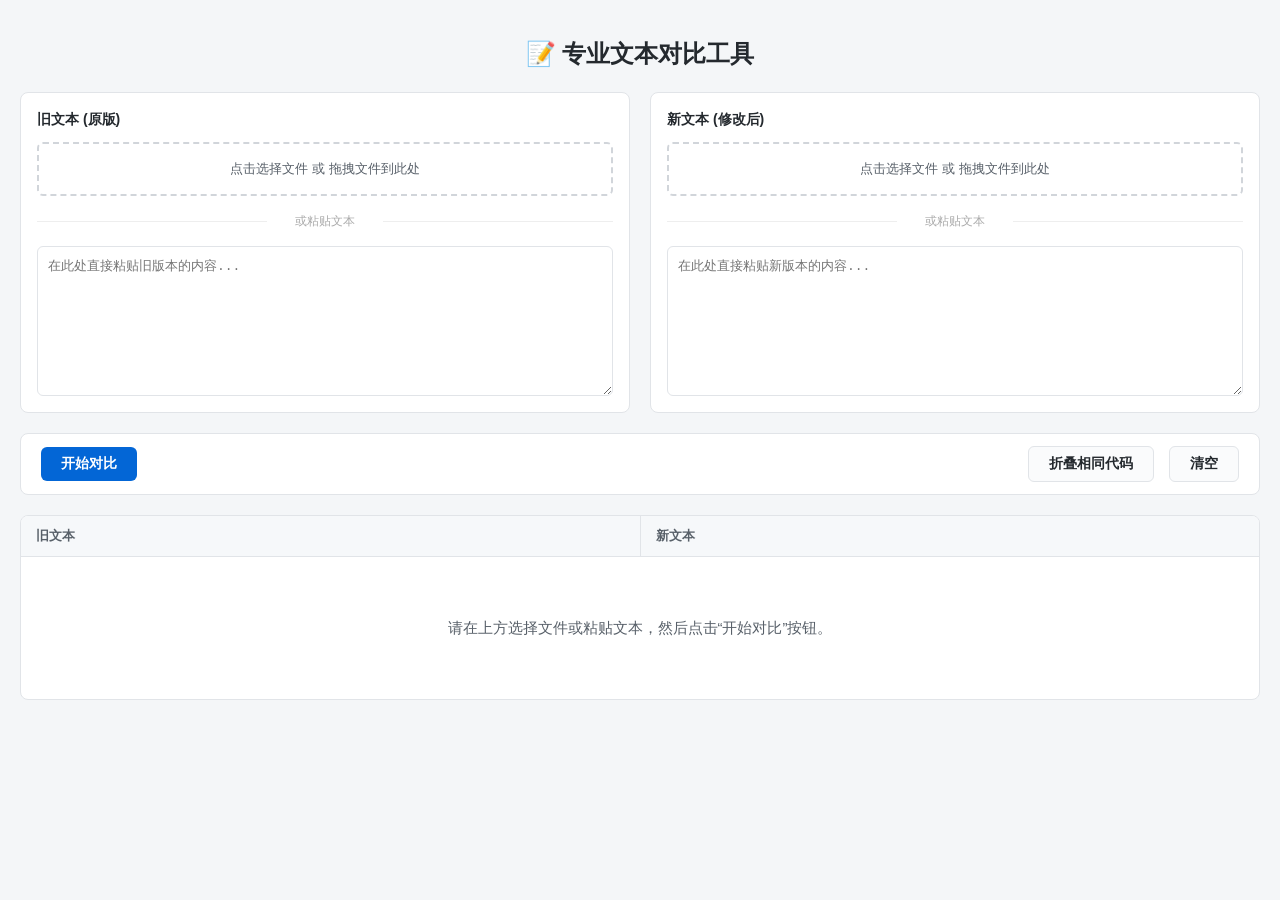
==== diff.html @ 5f904a37 "Add files via upload" ====
<!DOCTYPE html>
<html lang="zh-CN">
<head>
    <meta charset="UTF-8">
    <meta name="viewport" content="width=device-width, initial-scale=1.0">
    <title>专业文本对比工具 (Diff Tool)</title>
    <style>
        :root {
            --bg-color: #f4f6f8;
            --card-bg: #ffffff;
            --border-color: #e1e4e8;
            --text-primary: #24292e;
            --text-secondary: #586069;
            --accent-color: #0366d6;
            --accent-hover: #0250a3;
            --del-bg: #ffeef0;
            --del-text: #b31d28;
            --del-char-bg: #fdb8c0;
            --ins-bg: #e6ffed;
            --ins-text: #22863a;
            --ins-char-bg: #acf2bd;
            --empty-bg: #fafbfc;
            --line-num-color: #959da5;
        }

        * { box-sizing: border-box; }

        body {
            font-family: -apple-system, BlinkMacSystemFont, 'Segoe UI', Helvetica, Arial, sans-serif;
            margin: 0;
            padding: 20px;
            background-color: var(--bg-color);
            color: var(--text-primary);
            line-height: 1.5;
        }

        h1 {
            text-align: center;
            font-size: 24px;
            margin-bottom: 20px;
            color: var(--text-primary);
        }

        /* 输入区域布局 */
        .input-section {
            display: flex;
            gap: 20px;
            margin-bottom: 20px;
        }

        @media (max-width: 768px) {
            .input-section { flex-direction: column; }
        }

        .file-box {
            flex: 1;
            background: var(--card-bg);
            padding: 16px;
            border-radius: 8px;
            border: 1px solid var(--border-color);
            display: flex;
            flex-direction: column;
            gap: 12px;
            transition: border-color 0.2s;
        }

        .file-box.drag-over {
            border-color: var(--accent-color);
            background-color: #f1f8ff;
        }

        .file-box label {
            font-weight: 600;
            font-size: 14px;
        }

        .drop-zone {
            border: 2px dashed #d1d5da;
            border-radius: 6px;
            padding: 15px;
            text-align: center;
            cursor: pointer;
            color: var(--text-secondary);
            font-size: 13px;
            transition: all 0.2s;
        }
        .drop-zone:hover { border-color: var(--accent-color); color: var(--accent-color); }
        .drop-zone input[type="file"] { display: none; }

        .or-divider {
            text-align: center;
            color: #aaa;
            font-size: 12px;
            position: relative;
            margin: 4px 0;
        }
        .or-divider::before, .or-divider::after {
            content: "";
            position: absolute;
            top: 50%;
            width: 40%;
            height: 1px;
            background-color: #eee;
        }
        .or-divider::before { left: 0; }
        .or-divider::after { right: 0; }

        textarea {
            width: 100%;
            height: 150px;
            resize: vertical;
            padding: 10px;
            font-family: 'SFMono-Regular', Consolas, 'Liberation Mono', Menlo, monospace;
            border: 1px solid var(--border-color);
            border-radius: 6px;
            font-size: 13px;
            color: var(--text-primary);
        }
        textarea:focus {
            outline: none;
            border-color: var(--accent-color);
            box-shadow: 0 0 0 3px rgba(3, 102, 214, 0.1);
        }

        /* 动作与统计栏 */
        .toolbar {
            display: flex;
            justify-content: space-between;
            align-items: center;
            flex-wrap: wrap;
            gap: 15px;
            margin-bottom: 20px;
            background: var(--card-bg);
            padding: 12px 20px;
            border-radius: 8px;
            border: 1px solid var(--border-color);
        }

        .toolbar-left, .toolbar-right {
            display: flex;
            align-items: center;
            gap: 15px;
        }

        button {
            padding: 8px 20px;
            background-color: var(--accent-color);
            color: white;
            border: none;
            border-radius: 6px;
            cursor: pointer;
            font-size: 14px;
            font-weight: 600;
            transition: background 0.2s;
        }
        button:hover { background-color: var(--accent-hover); }
        button:disabled { background-color: #959da5; cursor: not-allowed; }

        .btn-secondary {
            background-color: #fafbfc;
            color: var(--text-primary);
            border: 1px solid var(--border-color);
        }
        .btn-secondary:hover { background-color: #f3f4f6; }
        .btn-secondary.active {
            background-color: var(--accent-color);
            color: white;
            border-color: var(--accent-color);
        }

        .stats {
            font-size: 13px;
            color: var(--text-secondary);
        }
        .stats .ins { color: var(--ins-text); font-weight: bold; }
        .stats .del { color: var(--del-text); font-weight: bold; }

        #loading {
            display: none;
            color: var(--accent-color);
            font-size: 13px;
            font-weight: 500;
        }

        /* 对比区域样式 */
        .diff-container {
            background: var(--card-bg);
            border: 1px solid var(--border-color);
            border-radius: 8px;
            overflow: hidden;
            display: flex;
            flex-direction: column;
        }

        .diff-header {
            display: flex;
            background-color: #f6f8fa;
            border-bottom: 1px solid var(--border-color);
            font-weight: 600;
            font-size: 13px;
            color: var(--text-secondary);
        }
        .diff-header .diff-col {
            padding: 10px 15px;
        }

        .diff-body {
            overflow: auto;
            max-height: 70vh;
            position: relative;
        }

        .diff-row {
            display: flex;
            border-bottom: 1px solid #eaecef;
            min-height: 24px;
        }
        .diff-row:last-child { border-bottom: none; }

        .diff-col {
            flex: 1;
            display: flex;
            font-family: 'SFMono-Regular', Consolas, monospace;
            font-size: 13px;
            line-height: 20px;
            width: 50%;
        }
        .diff-col:first-child {
            border-right: 1px solid var(--border-color);
        }

        .line-num {
            color: var(--line-num-color);
            width: 50px;
            flex-shrink: 0;
            text-align: right;
            padding: 2px 8px 2px 0;
            user-select: none;
            border-right: 1px solid #eaecef;
            font-size: 12px;
            align-self: flex-start; /* 关键：确保行号与第一行文本对齐 */
        }

        .line-content {
            flex: 1;
            padding: 2px 10px;
            white-space: pre-wrap;
            word-break: break-all;
            overflow-wrap: break-word;
        }

        /* 状态颜色 */
        .line-equal { background-color: #ffffff; }
        .line-delete { background-color: var(--del-bg); }
        .line-delete .line-content { color: var(--del-text); }
        .line-delete .line-num { background-color: #ffdce0; }
        
        .line-insert { background-color: var(--ins-bg); }
        .line-insert .line-content { color: var(--ins-text); }
        .line-insert .line-num { background-color: #cdffd8; }
        
        .line-empty { background-color: var(--empty-bg); }
        .line-empty .line-num { background-color: #f1f2f3; }

        /* 行内字符高亮 */
        .char-delete { background-color: var(--del-char-bg); border-radius: 2px; padding: 1px 0; }
        .char-insert { background-color: var(--ins-char-bg); border-radius: 2px; padding: 1px 0; }

        /* 折叠提示 */
        .folded-row {
            background-color: #f1f8ff;
            text-align: center;
            padding: 8px;
            color: var(--accent-color);
            font-size: 13px;
            cursor: pointer;
            border-bottom: 1px solid #eaecef;
            user-select: none;
        }
        .folded-row:hover { background-color: #dbedff; }

        .empty-state {
            padding: 60px 20px;
            text-align: center;
            color: var(--text-secondary);
            font-size: 15px;
        }
    </style>
</head>
<body>

    <h1>📝 专业文本对比工具</h1>

    <!-- 输入区 -->
    <div class="input-section">
        <div class="file-box" id="box1">
            <label>旧文本 (原版)</label>
            <div class="drop-zone" id="drop1">
                <input type="file" id="file1" accept=".txt,.js,.html,.css,.json,.md,.xml,.csv,.py,.java,.cpp,.c,.h,.log">
                <span>点击选择文件 或 拖拽文件到此处</span>
            </div>
            <div class="or-divider">或粘贴文本</div>
            <textarea id="text1" placeholder="在此处直接粘贴旧版本的内容..."></textarea>
        </div>
        <div class="file-box" id="box2">
            <label>新文本 (修改后)</label>
            <div class="drop-zone" id="drop2">
                <input type="file" id="file2" accept=".txt,.js,.html,.css,.json,.md,.xml,.csv,.py,.java,.cpp,.c,.h,.log">
                <span>点击选择文件 或 拖拽文件到此处</span>
            </div>
            <div class="or-divider">或粘贴文本</div>
            <textarea id="text2" placeholder="在此处直接粘贴新版本的内容..."></textarea>
        </div>
    </div>

    <!-- 工具栏 -->
    <div class="toolbar">
        <div class="toolbar-left">
            <button id="btnCompare" onclick="startCompare()">开始对比</button>
            <span id="loading">⏳ 正在计算差异...</span>
            <div class="stats" id="stats"></div>
        </div>
        <div class="toolbar-right">
            <button class="btn-secondary" id="btnFold" onclick="toggleFold()">折叠相同代码</button>
            <button class="btn-secondary" id="btnClear" onclick="clearAll()">清空</button>
        </div>
    </div>

    <!-- 结果输出区 -->
    <div class="diff-container" id="output">
        <div class="diff-header">
            <div class="diff-col" id="title1">旧文本</div>
            <div class="diff-col" id="title2">新文本</div>
        </div>
        <div class="diff-body" id="diffBody">
            <div class="empty-state">
                请在上方选择文件或粘贴文本，然后点击“开始对比”按钮。
            </div>
        </div>
    </div>

    <script>
        // ================= 配置与状态 =================
        let isFolded = false;
        let currentDiffs = [];
        let currentTitles = { t1: '旧文本', t2: '新文本' };

        // ================= UI 交互逻辑 =================
        
        // 1. 拖拽上传支持
        function setupDragDrop(boxId, dropId, fileId, textId) {
            const box = document.getElementById(boxId);
            const dropZone = document.getElementById(dropId);
            const fileInput = document.getElementById(fileId);
            const textArea = document.getElementById(textId);

            dropZone.addEventListener('click', () => fileInput.click());

            ['dragenter', 'dragover'].forEach(evt => {
                box.addEventListener(evt, (e) => { e.preventDefault(); box.classList.add('drag-over'); });
            });
            ['dragleave', 'drop'].forEach(evt => {
                box.addEventListener(evt, (e) => { e.preventDefault(); box.classList.remove('drag-over'); });
            });

            box.addEventListener('drop', (e) => {
                const files = e.dataTransfer.files;
                if (files.length > 0) {
                    fileInput.files = files;
                    fileInput.dispatchEvent(new Event('change'));
                }
            });

            // 互斥逻辑
            fileInput.addEventListener('change', function() {
                if (this.files.length > 0) {
                    textArea.value = '';
                    dropZone.querySelector('span').textContent = `已选择: ${this.files[0].name}`;
                }
            });
            textArea.addEventListener('input', function() {
                if (this.value.trim().length > 0) {
                    fileInput.value = '';
                    dropZone.querySelector('span').textContent = '点击选择文件 或 拖拽文件到此处';
                }
            });
        }

        setupDragDrop('box1', 'drop1', 'file1', 'text1');
        setupDragDrop('box2', 'drop2', 'file2', 'text2');

        // 2. 工具栏按钮逻辑
        function toggleFold() {
            isFolded = !isFolded;
            document.getElementById('btnFold').classList.toggle('active', isFolded);
            if (currentDiffs.length > 0) {
                renderDiff(currentDiffs, currentTitles.t1, currentTitles.t2);
            }
        }

        function clearAll() {
            document.getElementById('file1').value = '';
            document.getElementById('file2').value = '';
            document.getElementById('text1').value = '';
            document.getElementById('text2').value = '';
            document.getElementById('drop1').querySelector('span').textContent = '点击选择文件 或 拖拽文件到此处';
            document.getElementById('drop2').querySelector('span').textContent = '点击选择文件 或 拖拽文件到此处';
            document.getElementById('diffBody').innerHTML = '<div class="empty-state">请在上方选择文件或粘贴文本，然后点击“开始对比”按钮。</div>';
            document.getElementById('stats').innerHTML = '';
            currentDiffs = [];
        }

        // ================= 核心算法与工具函数 =================

        function escapeHtml(text) {
            const map = { '&': '&amp;', '<': '&lt;', '>': '&gt;', '"': '&quot;', "'": '&#039;' };
            return text.replace(/[&<>"']/g, m => map[m]);
        }

        function readFile(file) {
            return new Promise((resolve, reject) => {
                if (!file) return resolve("");
                if (file.size > 10 * 1024 * 1024) return reject(new Error("文件大小超过 10MB，请使用专业 IDE 进行对比。"));
                const reader = new FileReader();
                reader.onload = e => resolve(e.target.result);
                reader.onerror = e => reject(e);
                reader.readAsText(file);
            });
        }

        // 优化的 LCS 算法 (带内存保护)
        function computeLCS(a, b) {
            const m = a.length, n = b.length;
            // 内存保护：如果矩阵过大，降级处理或截断
            if (m * n > 15000000) {
                console.warn("文本差异过大，降级为简单逐行对比");
                return simpleDiff(a, b); 
            }

            const dp = Array(m + 1).fill(null).map(() => new Uint16Array(n + 1));
            for (let i = 1; i <= m; i++) {
                for (let j = 1; j <= n; j++) {
                    dp[i][j] = a[i - 1] === b[j - 1] ? dp[i - 1][j - 1] + 1 : Math.max(dp[i - 1][j], dp[i][j - 1]);
                }
            }

            const diffs = [];
            let i = m, j = n;
            while (i > 0 && j > 0) {
                if (a[i - 1] === b[j - 1]) {
                    diffs.unshift({ type: 'equal', valA: a[i - 1], valB: b[j - 1], lineA: i, lineB: j });
                    i--; j--;
                } else if (dp[i - 1][j] >= dp[i][j - 1]) {
                    diffs.unshift({ type: 'delete', valA: a[i - 1], valB: null, lineA: i, lineB: null });
                    i--;
                } else {
                    diffs.unshift({ type: 'insert', valA: null, valB: b[j - 1], lineA: null, lineB: j });
                    j--;
                }
            }
            while (i > 0) { diffs.unshift({ type: 'delete', valA: a[i - 1], valB: null, lineA: i, lineB: null }); i--; }
            while (j > 0) { diffs.unshift({ type: 'insert', valA: null, valB: b[j - 1], lineA: null, lineB: j }); j--; }
            
            return diffs;
        }

        // 降级用的简单对比算法 (O(N))
        function simpleDiff(a, b) {
            const diffs = [];
            const maxLen = Math.max(a.length, b.length);
            for (let i = 0; i < maxLen; i++) {
                if (i < a.length && i < b.length) {
                    if (a[i] === b[i]) diffs.push({ type: 'equal', valA: a[i], valB: b[i], lineA: i+1, lineB: i+1 });
                    else {
                        diffs.push({ type: 'delete', valA: a[i], valB: null, lineA: i+1, lineB: null });
                        diffs.push({ type: 'insert', valA: null, valB: b[i], lineA: null, lineB: i+1 });
                    }
                } else if (i < a.length) {
                    diffs.push({ type: 'delete', valA: a[i], valB: null, lineA: i+1, lineB: null });
                } else {
                    diffs.push({ type: 'insert', valA: null, valB: b[i], lineA: null, lineB: i+1 });
                }
            }
            return diffs;
        }

        // 行内字符级 Diff (用于高亮具体修改的字符)
        function getInlineDiff(str1, str2) {
            if (str1.length * str2.length > 500000) return { html1: escapeHtml(str1), html2: escapeHtml(str2) };
            
            const m = str1.length, n = str2.length;
            const dp = Array(m + 1).fill(null).map(() => new Uint16Array(n + 1));
            for (let i = 1; i <= m; i++) {
                for (let j = 1; j <= n; j++) {
                    dp[i][j] = str1[i - 1] === str2[j - 1] ? dp[i - 1][j - 1] + 1 : Math.max(dp[i - 1][j], dp[i][j - 1]);
                }
            }

            let res1 = [], res2 = [];
            let i = m, j = n;
            while (i > 0 && j > 0) {
                if (str1[i - 1] === str2[j - 1]) {
                    res1.unshift(escapeHtml(str1[i - 1]));
                    res2.unshift(escapeHtml(str2[j - 1]));
                    i--; j--;
                } else if (dp[i - 1][j] >= dp[i][j - 1]) {
                    res1.unshift(`<span class="char-delete">${escapeHtml(str1[i - 1])}</span>`);
                    i--;
                } else {
                    res2.unshift(`<span class="char-insert">${escapeHtml(str2[j - 1])}</span>`);
                    j--;
                }
            }
            while (i > 0) { res1.unshift(`<span class="char-delete">${escapeHtml(str1[i - 1])}</span>`); i--; }
            while (j > 0) { res2.unshift(`<span class="char-insert">${escapeHtml(str2[j - 1])}</span>`); j--; }

            return { html1: res1.join(''), html2: res2.join('') };
        }

        // ================= 渲染逻辑 =================

        function renderDiff(diffs, title1, title2) {
            document.getElementById('title1').textContent = title1;
            document.getElementById('title2').textContent = title2;

            let insCount = 0, delCount = 0;
            const htmlParts = [];
            let equalBuffer = [];

            const flushEqualBuffer = () => {
                if (equalBuffer.length === 0) return;
                if (isFolded && equalBuffer.length > 6) {
                    // 保留头尾各3行
                    htmlParts.push(...equalBuffer.slice(0, 3));
                    htmlParts.push(`<div class="folded-row" onclick="toggleFold()">⊞ 展开未修改的 ${equalBuffer.length - 6} 行...</div>`);
                    htmlParts.push(...equalBuffer.slice(-3));
                } else {
                    htmlParts.push(...equalBuffer);
                }
                equalBuffer = [];
            };

            for (let k = 0; k < diffs.length; k++) {
                const d = diffs[k];
                
                if (d.type === 'equal') {
                    const val = escapeHtml(d.valA) || '&nbsp;';
                    equalBuffer.push(`
                        <div class="diff-row">
                            <div class="diff-col line-equal"><span class="line-num">${d.lineA}</span><span class="line-content">${val}</span></div>
                            <div class="diff-col line-equal"><span class="line-num">${d.lineB}</span><span class="line-content">${val}</span></div>
                        </div>`);
                } else {
                    flushEqualBuffer();
                    
                    // 检查是否是连续的 delete 和 insert (即修改操作)
                    let isModify = false;
                    let nextD = diffs[k + 1];
                    if (d.type === 'delete' && nextD && nextD.type === 'insert') {
                        isModify = true;
                    }

                    if (isModify) {
                        const inline = getInlineDiff(d.valA, nextD.valB);
                        htmlParts.push(`
                            <div class="diff-row">
                                <div class="diff-col line-delete"><span class="line-num">${d.lineA}</span><span class="line-content">${inline.html1}</span></div>
                                <div class="diff-col line-insert"><span class="line-num">${nextD.lineB}</span><span class="line-content">${inline.html2}</span></div>
                            </div>`);
                        k++; // 跳过下一个 insert
                        delCount++; insCount++;
                    } else if (d.type === 'delete') {
                        const val = escapeHtml(d.valA) || '&nbsp;';
                        htmlParts.push(`
                            <div class="diff-row">
                                <div class="diff-col line-delete"><span class="line-num">${d.lineA}</span><span class="line-content">${val}</span></div>
                                <div class="diff-col line-empty"><span class="line-num"></span><span class="line-content"></span></div>
                            </div>`);
                        delCount++;
                    } else if (d.type === 'insert') {
                        const val = escapeHtml(d.valB) || '&nbsp;';
                        htmlParts.push(`
                            <div class="diff-row">
                                <div class="diff-col line-empty"><span class="line-num"></span><span class="line-content"></span></div>
                                <div class="diff-col line-insert"><span class="line-num">${d.lineB}</span><span class="line-content">${val}</span></div>
                            </div>`);
                        insCount++;
                    }
                }
            }
            flushEqualBuffer();

            document.getElementById('diffBody').innerHTML = htmlParts.join('');
            document.getElementById('stats').innerHTML = `差异统计: <span class="ins">+${insCount} 行新增</span>, <span class="del">-${delCount} 行删除</span>`;
        }

        // ================= 主流程 =================

        async function startCompare() {
            const file1 = document.getElementById('file1').files[0];
            const file2 = document.getElementById('file2').files[0];
            const text1Str = document.getElementById('text1').value;
            const text2Str = document.getElementById('text2').value;

            if (!file1 && !text1Str && !file2 && !text2Str) {
                alert("请至少选择文件或粘贴需要对比的文本！");
                return;
            }

            const btn = document.getElementById('btnCompare');
            const loading = document.getElementById('loading');
            btn.disabled = true;
            loading.style.display = 'inline';
            
            // 使用 setTimeout 让 UI 有机会更新 loading 状态
            setTimeout(async () => {
                try {
                    const rawText1 = file1 ? await readFile(file1) : text1Str;
                    const rawText2 = file2 ? await readFile(file2) : text2Str;

                    currentTitles.t1 = file1 ? `📄 ${file1.name}` : (text1Str ? "📝 粘贴的旧文本" : "⬜ 空白");
                    currentTitles.t2 = file2 ? `📄 ${file2.name}` : (text2Str ? "📝 粘贴的新文本" : "⬜ 空白");

                    // 统一换行符并分割，过滤掉末尾多余的空行
                    const lines1 = rawText1.replace(/\r\n/g, '\n').split('\n');
                    const lines2 = rawText2.replace(/\r\n/g, '\n').split('\n');
                    
                    // 如果最后一行是空字符串（通常是因为文件末尾有换行符），则移除
                    if (lines1[lines1.length - 1] === '') lines1.pop();
                    if (lines2[lines2.length - 1] === '') lines2.pop();

                    currentDiffs = computeLCS(lines1, lines2);
                    renderDiff(currentDiffs, currentTitles.t1, currentTitles.t2);
                    
                } catch (err) {
                    alert("处理出错: " + err.message);
                    console.error(err);
                } finally {
                    btn.disabled = false;
                    loading.style.display = 'none';
                }
            }, 50);
        }
    </script>
</body>
</html>
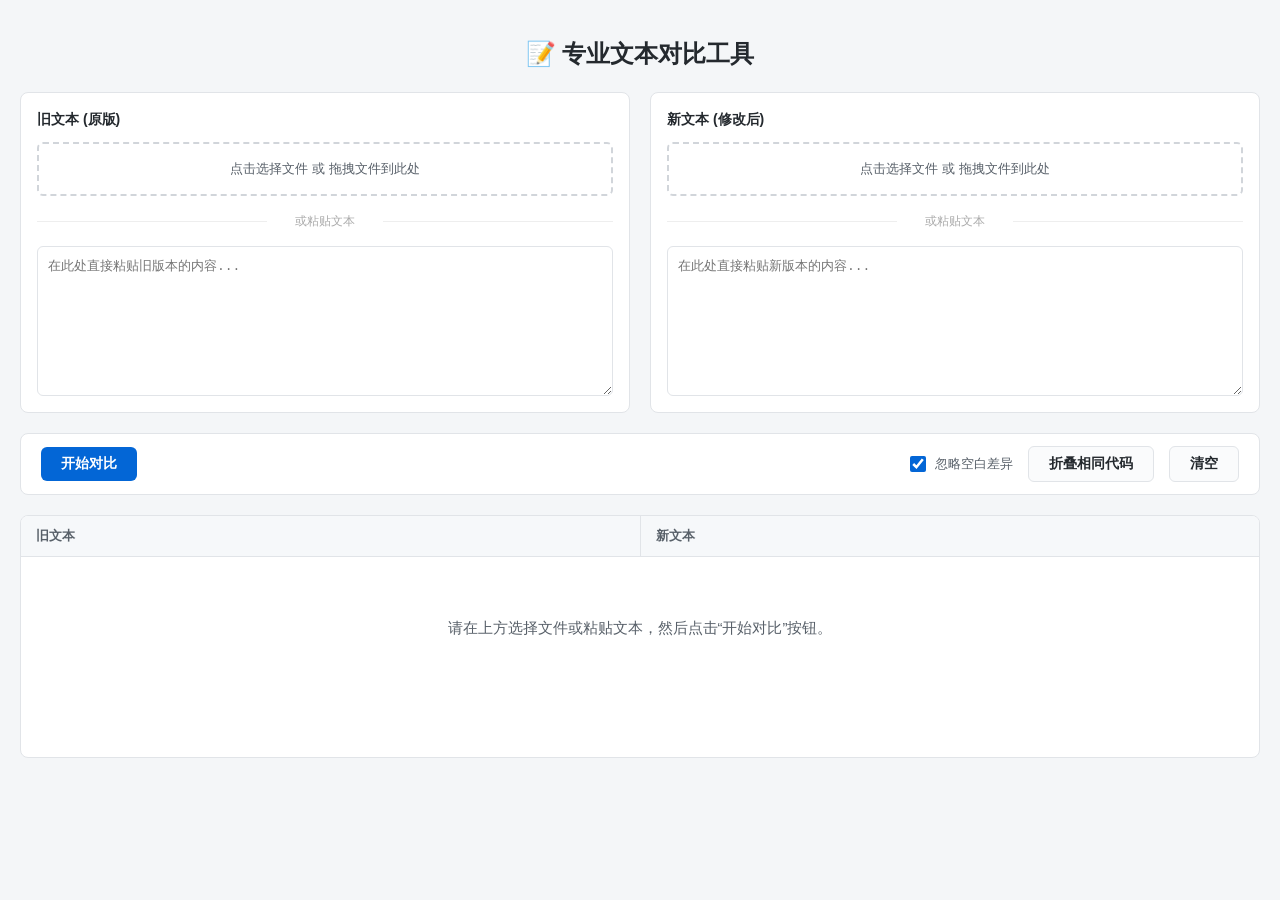
==== commit 939f7533: "Update diff.html" ====
--- a/diff.html
+++ b/diff.html
@@ -3,7 +3,7 @@
 <head>
     <meta charset="UTF-8">
     <meta name="viewport" content="width=device-width, initial-scale=1.0">
-    <title>专业文本对比工具 (Diff Tool)</title>
+    <title>专业文本对比工具 (Diff Tool) - 增强版</title>
     <style>
         :root {
             --bg-color: #f4f6f8;
@@ -168,6 +168,23 @@
             border-color: var(--accent-color);
         }
 
+        /* 选项样式 */
+        .option-group {
+            display: flex;
+            align-items: center;
+            gap: 6px;
+            font-size: 13px;
+            color: var(--text-secondary);
+            cursor: pointer;
+            user-select: none;
+        }
+        .option-group input[type="checkbox"] {
+            width: 16px;
+            height: 16px;
+            cursor: pointer;
+            accent-color: var(--accent-color);
+        }
+
         .stats {
             font-size: 13px;
             color: var(--text-secondary);
@@ -187,7 +204,7 @@
             background: var(--card-bg);
             border: 1px solid var(--border-color);
             border-radius: 8px;
-            overflow: hidden;
+            overflow: hidden; /* 保持圆角 */
             display: flex;
             flex-direction: column;
         }
@@ -199,14 +216,21 @@
             font-weight: 600;
             font-size: 13px;
             color: var(--text-secondary);
+            position: sticky;
+            top: 0;
+            z-index: 10;
         }
         .diff-header .diff-col {
             padding: 10px 15px;
         }
 
         .diff-body {
-            overflow: auto;
-            max-height: 70vh;
+            /* 【改进2】移除固定高度限制，改为自适应内容高度 */
+            height: auto; 
+            min-height: 200px;
+            max-height: none; 
+            overflow-x: auto; /* 仅横向滚动 */
+            overflow-y: visible; /* 纵向自然撑开 */
             position: relative;
         }
 
@@ -238,7 +262,7 @@
             user-select: none;
             border-right: 1px solid #eaecef;
             font-size: 12px;
-            align-self: flex-start; /* 关键：确保行号与第一行文本对齐 */
+            align-self: flex-start;
         }
 
         .line-content {
@@ -321,6 +345,12 @@
             <div class="stats" id="stats"></div>
         </div>
         <div class="toolbar-right">
+            <!-- 【改进1】新增忽略空白选项 -->
+            <label class="option-group" title="忽略行首尾空格、Tab以及纯空行的差异">
+                <input type="checkbox" id="chkIgnoreWhitespace" checked="true" >
+                忽略空白差异
+            </label>
+            
             <button class="btn-secondary" id="btnFold" onclick="toggleFold()">折叠相同代码</button>
             <button class="btn-secondary" id="btnClear" onclick="clearAll()">清空</button>
         </div>
@@ -344,6 +374,9 @@
         let isFolded = false;
         let currentDiffs = [];
         let currentTitles = { t1: '旧文本', t2: '新文本' };
+        // 缓存原始行数据，用于在忽略空白模式下重新计算
+        let rawLines1 = [];
+        let rawLines2 = [];
 
         // ================= UI 交互逻辑 =================
         
@@ -397,6 +430,14 @@
                 renderDiff(currentDiffs, currentTitles.t1, currentTitles.t2);
             }
         }
+
+        // 【改进1】监听忽略空白选项变化
+        document.getElementById('chkIgnoreWhitespace').addEventListener('change', () => {
+            if (rawLines1.length > 0 || rawLines2.length > 0) {
+                // 如果已有数据，直接重新计算差异，无需重新读取文件
+                runDiffAlgorithm(rawLines1, rawLines2);
+            }
+        });
 
         function clearAll() {
             document.getElementById('file1').value = '';
@@ -408,6 +449,8 @@
             document.getElementById('diffBody').innerHTML = '<div class="empty-state">请在上方选择文件或粘贴文本，然后点击“开始对比”按钮。</div>';
             document.getElementById('stats').innerHTML = '';
             currentDiffs = [];
+            rawLines1 = [];
+            rawLines2 = [];
         }
 
         // ================= 核心算法与工具函数 =================
@@ -428,26 +471,44 @@
             });
         }
 
+        // 【改进1】文本标准化函数：用于比较，但不影响显示
+        function normalizeLine(line) {
+            if (!line) return "";
+            // 去除首尾空格、Tab，并将多个连续空格替换为单个空格
+            // 如果整行都是空白，则返回空字符串
+            return line.replace(/^[\s\uFEFF\xA0]+|[\s\uFEFF\xA0]+$/g, '').replace(/\t/g, ' ').replace(/\s+/g, ' ');
+        }
+
         // 优化的 LCS 算法 (带内存保护)
-        function computeLCS(a, b) {
+        function computeLCS(a, b, ignoreWhitespace) {
             const m = a.length, n = b.length;
-            // 内存保护：如果矩阵过大，降级处理或截断
+            
+            // 准备用于比较的数据
+            // 如果忽略空白，我们使用标准化后的数据进行比对
+            // 否则直接使用原始数据
+            const compA = ignoreWhitespace ? a.map(normalizeLine) : a;
+            const compB = ignoreWhitespace ? b.map(normalizeLine) : b;
+
+            // 内存保护
             if (m * n > 15000000) {
                 console.warn("文本差异过大，降级为简单逐行对比");
-                return simpleDiff(a, b); 
+                return simpleDiff(a, b, compA, compB); 
             }
 
             const dp = Array(m + 1).fill(null).map(() => new Uint16Array(n + 1));
             for (let i = 1; i <= m; i++) {
                 for (let j = 1; j <= n; j++) {
-                    dp[i][j] = a[i - 1] === b[j - 1] ? dp[i - 1][j - 1] + 1 : Math.max(dp[i - 1][j], dp[i][j - 1]);
+                    // 使用标准化后的字符串进行比较
+                    dp[i][j] = compA[i - 1] === compB[j - 1] ? dp[i - 1][j - 1] + 1 : Math.max(dp[i - 1][j], dp[i][j - 1]);
                 }
             }
 
             const diffs = [];
             let i = m, j = n;
             while (i > 0 && j > 0) {
-                if (a[i - 1] === b[j - 1]) {
+                // 回溯时也使用标准化字符串判断相等
+                if (compA[i - 1] === compB[j - 1]) {
+                    // 记录原始值用于显示
                     diffs.unshift({ type: 'equal', valA: a[i - 1], valB: b[j - 1], lineA: i, lineB: j });
                     i--; j--;
                 } else if (dp[i - 1][j] >= dp[i][j - 1]) {
@@ -464,13 +525,13 @@
             return diffs;
         }
 
-        // 降级用的简单对比算法 (O(N))
-        function simpleDiff(a, b) {
+        // 降级用的简单对比算法
+        function simpleDiff(a, b, compA, compB) {
             const diffs = [];
             const maxLen = Math.max(a.length, b.length);
             for (let i = 0; i < maxLen; i++) {
                 if (i < a.length && i < b.length) {
-                    if (a[i] === b[i]) diffs.push({ type: 'equal', valA: a[i], valB: b[i], lineA: i+1, lineB: i+1 });
+                    if (compA[i] === compB[i]) diffs.push({ type: 'equal', valA: a[i], valB: b[i], lineA: i+1, lineB: i+1 });
                     else {
                         diffs.push({ type: 'delete', valA: a[i], valB: null, lineA: i+1, lineB: null });
                         diffs.push({ type: 'insert', valA: null, valB: b[i], lineA: null, lineB: i+1 });
@@ -484,8 +545,9 @@
             return diffs;
         }
 
-        // 行内字符级 Diff (用于高亮具体修改的字符)
+        // 行内字符级 Diff
         function getInlineDiff(str1, str2) {
+            if (!str1 || !str2) return { html1: escapeHtml(str1||''), html2: escapeHtml(str2||'') };
             if (str1.length * str2.length > 500000) return { html1: escapeHtml(str1), html2: escapeHtml(str2) };
             
             const m = str1.length, n = str2.length;
@@ -530,7 +592,6 @@
             const flushEqualBuffer = () => {
                 if (equalBuffer.length === 0) return;
                 if (isFolded && equalBuffer.length > 6) {
-                    // 保留头尾各3行
                     htmlParts.push(...equalBuffer.slice(0, 3));
                     htmlParts.push(`<div class="folded-row" onclick="toggleFold()">⊞ 展开未修改的 ${equalBuffer.length - 6} 行...</div>`);
                     htmlParts.push(...equalBuffer.slice(-3));
@@ -553,7 +614,6 @@
                 } else {
                     flushEqualBuffer();
                     
-                    // 检查是否是连续的 delete 和 insert (即修改操作)
                     let isModify = false;
                     let nextD = diffs[k + 1];
                     if (d.type === 'delete' && nextD && nextD.type === 'insert') {
@@ -561,13 +621,15 @@
                     }
 
                     if (isModify) {
+                        // 只有在非忽略空白模式下，或者虽然忽略了空白但行内容确实不同时，才做行内高亮
+                        // 这里简化处理：始终尝试行内高亮，因为即使忽略空白匹配上了，显示的还是原文
                         const inline = getInlineDiff(d.valA, nextD.valB);
                         htmlParts.push(`
                             <div class="diff-row">
                                 <div class="diff-col line-delete"><span class="line-num">${d.lineA}</span><span class="line-content">${inline.html1}</span></div>
                                 <div class="diff-col line-insert"><span class="line-num">${nextD.lineB}</span><span class="line-content">${inline.html2}</span></div>
                             </div>`);
-                        k++; // 跳过下一个 insert
+                        k++; 
                         delCount++; insCount++;
                     } else if (d.type === 'delete') {
                         const val = escapeHtml(d.valA) || '&nbsp;';
@@ -594,6 +656,13 @@
             document.getElementById('stats').innerHTML = `差异统计: <span class="ins">+${insCount} 行新增</span>, <span class="del">-${delCount} 行删除</span>`;
         }
 
+        // 抽取差异计算逻辑，供复选框切换时复用
+        function runDiffAlgorithm(lines1, lines2) {
+            const ignoreWS = document.getElementById('chkIgnoreWhitespace').checked;
+            currentDiffs = computeLCS(lines1, lines2, ignoreWS);
+            renderDiff(currentDiffs, currentTitles.t1, currentTitles.t2);
+        }
+
         // ================= 主流程 =================
 
         async function startCompare() {
@@ -612,7 +681,6 @@
             btn.disabled = true;
             loading.style.display = 'inline';
             
-            // 使用 setTimeout 让 UI 有机会更新 loading 状态
             setTimeout(async () => {
                 try {
                     const rawText1 = file1 ? await readFile(file1) : text1Str;
@@ -621,16 +689,15 @@
                     currentTitles.t1 = file1 ? `📄 ${file1.name}` : (text1Str ? "📝 粘贴的旧文本" : "⬜ 空白");
                     currentTitles.t2 = file2 ? `📄 ${file2.name}` : (text2Str ? "📝 粘贴的新文本" : "⬜ 空白");
 
-                    // 统一换行符并分割，过滤掉末尾多余的空行
-                    const lines1 = rawText1.replace(/\r\n/g, '\n').split('\n');
-                    const lines2 = rawText2.replace(/\r\n/g, '\n').split('\n');
+                    // 统一换行符并分割
+                    rawLines1 = rawText1.replace(/\r\n/g, '\n').split('\n');
+                    rawLines2 = rawText2.replace(/\r\n/g, '\n').split('\n');
                     
-                    // 如果最后一行是空字符串（通常是因为文件末尾有换行符），则移除
-                    if (lines1[lines1.length - 1] === '') lines1.pop();
-                    if (lines2[lines2.length - 1] === '') lines2.pop();
-
-                    currentDiffs = computeLCS(lines1, lines2);
-                    renderDiff(currentDiffs, currentTitles.t1, currentTitles.t2);
+                    // 移除末尾多余空行
+                    if (rawLines1[rawLines1.length - 1] === '') rawLines1.pop();
+                    if (rawLines2[rawLines2.length - 1] === '') rawLines2.pop();
+
+                    runDiffAlgorithm(rawLines1, rawLines2);
                     
                 } catch (err) {
                     alert("处理出错: " + err.message);
@@ -643,4 +710,4 @@
         }
     </script>
 </body>
-</html>+</html>
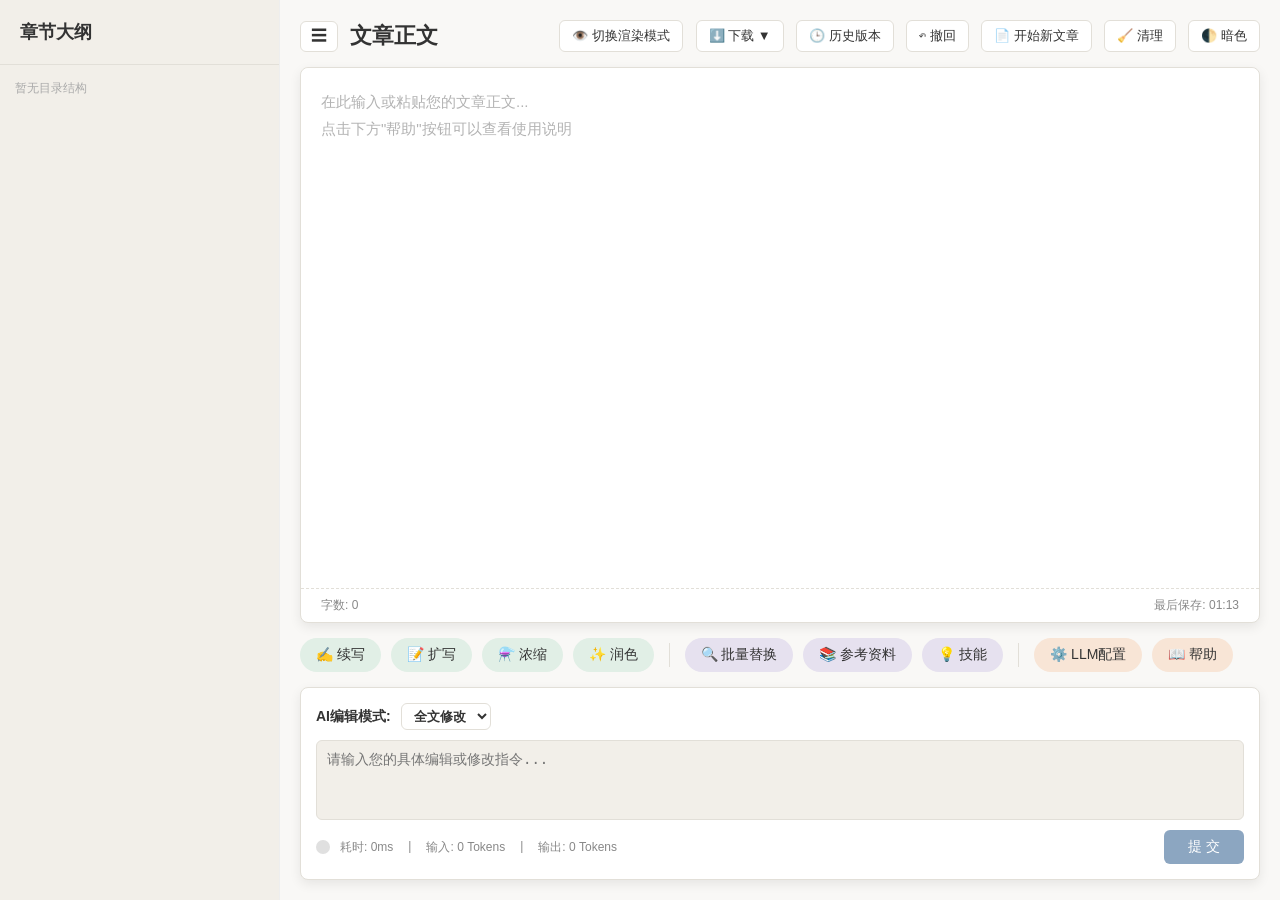
==== commit de21def3: "Update diff.html" ====
--- a/diff.html
+++ b/diff.html
@@ -1,713 +1,2158 @@
 <!DOCTYPE html>
 <html lang="zh-CN">
+
 <head>
     <meta charset="UTF-8">
     <meta name="viewport" content="width=device-width, initial-scale=1.0">
-    <title>专业文本对比工具 (Diff Tool) - 增强版</title>
+    <title>智能写作助手 2.6</title>
+
+    <script src="js/marked.min.js"></script>
+    <link rel="stylesheet" href="css/github.min.css">
+    <script src="js/highlight.min.js"></script>
+    <link rel="stylesheet" href="css/katex.min.css">
+    <script src="js/katex.min.js"></script>
+    <script src="js/auto-render.min.js"></script>
+    <script src="js/mermaid.min.js"></script>
+    <script src="js/writeskills.js"></script>
+
+    <link rel="stylesheet" href="css/styles.css">
+
     <style>
-        :root {
-            --bg-color: #f4f6f8;
-            --card-bg: #ffffff;
-            --border-color: #e1e4e8;
-            --text-primary: #24292e;
-            --text-secondary: #586069;
-            --accent-color: #0366d6;
-            --accent-hover: #0250a3;
-            --del-bg: #ffeef0;
-            --del-text: #b31d28;
-            --del-char-bg: #fdb8c0;
-            --ins-bg: #e6ffed;
-            --ins-text: #22863a;
-            --ins-char-bg: #acf2bd;
-            --empty-bg: #fafbfc;
-            --line-num-color: #959da5;
-        }
-
-        * { box-sizing: border-box; }
-
-        body {
-            font-family: -apple-system, BlinkMacSystemFont, 'Segoe UI', Helvetica, Arial, sans-serif;
-            margin: 0;
-            padding: 20px;
-            background-color: var(--bg-color);
-            color: var(--text-primary);
-            line-height: 1.5;
-        }
-
-        h1 {
-            text-align: center;
-            font-size: 24px;
-            margin-bottom: 20px;
-            color: var(--text-primary);
-        }
-
-        /* 输入区域布局 */
-        .input-section {
-            display: flex;
-            gap: 20px;
-            margin-bottom: 20px;
-        }
-
-        @media (max-width: 768px) {
-            .input-section { flex-direction: column; }
-        }
-
-        .file-box {
+		/* 1. 确保最外层布局容器占满视口高度，并使用 Flex 或 Grid 布局 */
+		.app-container {
+			display: flex;
+			height: 100vh;      /* 关键：限制整体高度为视口高度 */
+			overflow: hidden;   /* 防止整个页面出现滚动条 */
+		}
+
+		/* 2. 左侧章节大纲样式 */
+		.sidebar, .outline-panel {
+			width: 280px;       /* 根据实际宽度调整 */
+			flex-shrink: 0;     /* 防止被压缩 */
+			height: 100%;       /* 继承父容器高度 */
+			overflow-y: auto;   /* 关键：内容超出时仅左侧显示滚动条 */
+			border-right: 1px solid #eee;
+		}
+
+		/* 3. 右侧正文区域样式 */
+		.main-content {
+			flex: 1;             /* 占据右侧剩余空间 */
+			height: 100%;        /* 继承父容器高度 */
+			display: flex;       /* 开启 Flex 布局 */
+			flex-direction: column; /* 垂直排列 */
+			overflow: hidden;    /* 🚨 关键修改：取消这里的 overflow-y: auto，防止整体滚动 */
+		}
+
+		.top-bar, 
+		.ai-tools, 
+		.prompt-container {
+			flex-shrink: 0;      /* 🚨 关键补充：防止 Flex 布局在空间不足时压缩这些固定工具栏 */
+		}
+
+		.editor-container {
+			flex: 1;             /* 🚨 关键修改：撑满中间所有的剩余高度 */
+			display: flex;       
+			flex-direction: column; 
+			overflow: hidden;    /* 限制死高度，依然不在这里滚动 */
+			position: relative;
+		}
+
+		/* 赋予具体的编辑器和渲染容器独立的滚动权 */
+		.editor-textarea, 
+		.editor-preview {
+			flex: 1;             /* 撑满 .editor-container */
+			height: 100%;        /* 强制 100% 高度 */
+			overflow-y: auto;    /* 🚨 关键修改：真正产生滚动条的地方在这里！ */
+			line-height: 1.6 !important; /* 🚨 锁死具体数值：杜绝 div 和 textarea 默认计算差异带来的累计错位 */
+			font-family: inherit;        /* 确保两者继承的字体族群绝对一致 */
+		}
+
+        /* 针对技能列表项按钮的补充样式 */
+        .tech-item-btn {
+            background: none;
+            border: none;
+            cursor: pointer;
+            padding: 2px 4px;
+            border-radius: 4px;
+            transition: background 0.2s, opacity 0.2s;
+            font-size: 14px;
+            line-height: 1;
+        }
+
+        .tech-item-btn:hover {
+            background: rgba(0, 0, 0, 0.08);
+        }
+
+        [data-theme="dark"] .tech-item-btn:hover {
+            background: rgba(255, 255, 255, 0.15);
+        }
+
+        .tech-item-title {
+            white-space: nowrap;
+            overflow: hidden;
+            text-overflow: ellipsis;
+            font-weight: 500;
+        }
+
+        /* ===== 参考资料列表美化 ===== */
+        .ref-list-scroll {
             flex: 1;
-            background: var(--card-bg);
-            padding: 16px;
-            border-radius: 8px;
-            border: 1px solid var(--border-color);
+            overflow-y: auto;
+            min-height: 0;
             display: flex;
             flex-direction: column;
-            gap: 12px;
-            transition: border-color 0.2s;
-        }
-
-        .file-box.drag-over {
-            border-color: var(--accent-color);
-            background-color: #f1f8ff;
-        }
-
-        .file-box label {
-            font-weight: 600;
-            font-size: 14px;
-        }
-
-        .drop-zone {
-            border: 2px dashed #d1d5da;
-            border-radius: 6px;
-            padding: 15px;
-            text-align: center;
-            cursor: pointer;
-            color: var(--text-secondary);
-            font-size: 13px;
-            transition: all 0.2s;
-        }
-        .drop-zone:hover { border-color: var(--accent-color); color: var(--accent-color); }
-        .drop-zone input[type="file"] { display: none; }
-
-        .or-divider {
-            text-align: center;
-            color: #aaa;
-            font-size: 12px;
-            position: relative;
-            margin: 4px 0;
-        }
-        .or-divider::before, .or-divider::after {
-            content: "";
-            position: absolute;
-            top: 50%;
-            width: 40%;
-            height: 1px;
-            background-color: #eee;
-        }
-        .or-divider::before { left: 0; }
-        .or-divider::after { right: 0; }
-
-        textarea {
-            width: 100%;
-            height: 150px;
-            resize: vertical;
-            padding: 10px;
-            font-family: 'SFMono-Regular', Consolas, 'Liberation Mono', Menlo, monospace;
-            border: 1px solid var(--border-color);
-            border-radius: 6px;
-            font-size: 13px;
-            color: var(--text-primary);
-        }
-        textarea:focus {
-            outline: none;
-            border-color: var(--accent-color);
-            box-shadow: 0 0 0 3px rgba(3, 102, 214, 0.1);
-        }
-
-        /* 动作与统计栏 */
-        .toolbar {
-            display: flex;
-            justify-content: space-between;
-            align-items: center;
-            flex-wrap: wrap;
-            gap: 15px;
-            margin-bottom: 20px;
-            background: var(--card-bg);
-            padding: 12px 20px;
-            border-radius: 8px;
-            border: 1px solid var(--border-color);
-        }
-
-        .toolbar-left, .toolbar-right {
+            gap: 4px;
+        }
+
+        .ref-item {
             display: flex;
             align-items: center;
-            gap: 15px;
-        }
-
-        button {
-            padding: 8px 20px;
-            background-color: var(--accent-color);
-            color: white;
+            gap: 10px;
+            padding: 10px 12px;
+            border-radius: 8px;
+            cursor: pointer;
+            border: 1px solid transparent;
+            transition: background 0.2s, border-color 0.2s, box-shadow 0.2s;
+            background: var(--editor-bg);
+            user-select: none;
+        }
+
+        .ref-item:hover {
+            background: var(--bg-sidebar);
+            border-color: var(--border-color);
+        }
+
+        .ref-item.active {
+            background: var(--btn-blue);
+            border-color: var(--btn-primary);
+            box-shadow: 0 0 0 1px var(--btn-primary);
+        }
+
+        [data-theme="dark"] .ref-item.active {
+            background: var(--btn-blue);
+        }
+
+        .ref-item-checkbox {
+            flex-shrink: 0;
+            width: 18px;
+            height: 18px;
+            cursor: pointer;
+            accent-color: var(--btn-primary);
+        }
+
+        .ref-item-body {
+            flex: 1;
+            min-width: 0;
+            display: flex;
+            flex-direction: column;
+            gap: 3px;
+        }
+
+        .ref-item-name {
+            font-size: 14px;
+            font-weight: 600;
+            color: var(--text-main);
+            white-space: nowrap;
+            overflow: hidden;
+            text-overflow: ellipsis;
+        }
+
+        .ref-item-preview {
+            font-size: 11px;
+            color: var(--text-muted);
+            white-space: nowrap;
+            overflow: hidden;
+            text-overflow: ellipsis;
+            line-height: 1.3;
+        }
+
+        .ref-item-delete {
+            flex-shrink: 0;
+            width: 28px;
+            height: 28px;
             border: none;
+            background: transparent;
             border-radius: 6px;
             cursor: pointer;
             font-size: 14px;
-            font-weight: 600;
-            transition: background 0.2s;
-        }
-        button:hover { background-color: var(--accent-hover); }
-        button:disabled { background-color: #959da5; cursor: not-allowed; }
-
-        .btn-secondary {
-            background-color: #fafbfc;
-            color: var(--text-primary);
-            border: 1px solid var(--border-color);
-        }
-        .btn-secondary:hover { background-color: #f3f4f6; }
-        .btn-secondary.active {
-            background-color: var(--accent-color);
-            color: white;
-            border-color: var(--accent-color);
-        }
-
-        /* 选项样式 */
-        .option-group {
+            color: var(--text-muted);
             display: flex;
             align-items: center;
-            gap: 6px;
+            justify-content: center;
+            opacity: 0;
+            transition: opacity 0.2s, background 0.2s, color 0.2s;
+        }
+
+        .ref-item:hover .ref-item-delete {
+            opacity: 0.6;
+        }
+
+        .ref-item-delete:hover {
+            opacity: 1 !important;
+            background: rgba(211, 47, 47, 0.15);
+            color: #d32f2f;
+        }
+
+        .ref-batch-bar {
+            display: flex;
+            align-items: center;
+            gap: 8px;
+            padding: 8px 12px;
+            margin-bottom: 6px;
+            background: var(--bg-sidebar);
+            border-radius: 8px;
             font-size: 13px;
-            color: var(--text-secondary);
+            flex-shrink: 0;
+        }
+
+        .ref-batch-count {
+            color: var(--text-muted);
+            font-size: 12px;
+            margin-right: auto;
+        }
+
+        .ref-batch-btn {
+            padding: 4px 12px;
+            border: 1px solid var(--border-color);
+            border-radius: 14px;
+            background: var(--editor-bg);
+            color: var(--text-main);
+            font-size: 12px;
             cursor: pointer;
-            user-select: none;
-        }
-        .option-group input[type="checkbox"] {
-            width: 16px;
-            height: 16px;
+            transition: background 0.2s, border-color 0.2s;
+            white-space: nowrap;
+        }
+
+        .ref-batch-btn:hover {
+            background: var(--btn-primary);
+            color: #fff;
+            border-color: var(--btn-primary);
+        }
+
+        .ref-list-footer {
+            display: flex;
+            gap: 8px;
+            margin-top: 10px;
+            padding-top: 10px;
+            border-top: 1px solid var(--border-color);
+            flex-shrink: 0;
+        }
+
+        .ref-action-btn {
+            flex: 1;
+            display: flex;
+            align-items: center;
+            justify-content: center;
+            gap: 4px;
+            padding: 8px 0;
+            border: 1px dashed var(--border-color);
+            border-radius: 8px;
+            background: transparent;
+            color: var(--text-muted);
+            font-size: 13px;
             cursor: pointer;
-            accent-color: var(--accent-color);
-        }
-
-        .stats {
-            font-size: 13px;
-            color: var(--text-secondary);
-        }
-        .stats .ins { color: var(--ins-text); font-weight: bold; }
-        .stats .del { color: var(--del-text); font-weight: bold; }
-
-        #loading {
-            display: none;
-            color: var(--accent-color);
-            font-size: 13px;
-            font-weight: 500;
-        }
-
-        /* 对比区域样式 */
-        .diff-container {
-            background: var(--card-bg);
-            border: 1px solid var(--border-color);
-            border-radius: 8px;
-            overflow: hidden; /* 保持圆角 */
+            transition: all 0.2s;
+            white-space: nowrap;
+        }
+
+        .ref-action-btn:hover {
+            border-color: var(--btn-primary);
+            color: var(--btn-primary);
+            background: rgba(140, 166, 193, 0.08);
+        }
+
+        #ref-edit-pane {
+            opacity: 0.6;
+            transition: opacity 0.2s;
+        }
+
+        #ref-edit-pane.editing {
+            opacity: 1;
+        }
+
+        /* 空状态 */
+        .ref-empty-state {
             display: flex;
             flex-direction: column;
-        }
-
-        .diff-header {
-            display: flex;
-            background-color: #f6f8fa;
-            border-bottom: 1px solid var(--border-color);
-            font-weight: 600;
+            align-items: center;
+            justify-content: center;
+            padding: 40px 20px;
+            color: var(--text-muted);
+            text-align: center;
+            gap: 12px;
+            flex: 1;
+        }
+
+        .ref-empty-icon {
+            font-size: 40px;
+            opacity: 0.4;
+        }
+
+        .ref-empty-text {
             font-size: 13px;
-            color: var(--text-secondary);
-            position: sticky;
-            top: 0;
-            z-index: 10;
-        }
-        .diff-header .diff-col {
-            padding: 10px 15px;
-        }
-
-        .diff-body {
-            /* 【改进2】移除固定高度限制，改为自适应内容高度 */
-            height: auto; 
-            min-height: 200px;
-            max-height: none; 
-            overflow-x: auto; /* 仅横向滚动 */
-            overflow-y: visible; /* 纵向自然撑开 */
-            position: relative;
-        }
-
-        .diff-row {
-            display: flex;
-            border-bottom: 1px solid #eaecef;
-            min-height: 24px;
-        }
-        .diff-row:last-child { border-bottom: none; }
-
-        .diff-col {
-            flex: 1;
-            display: flex;
-            font-family: 'SFMono-Regular', Consolas, monospace;
-            font-size: 13px;
-            line-height: 20px;
-            width: 50%;
-        }
-        .diff-col:first-child {
-            border-right: 1px solid var(--border-color);
-        }
-
-        .line-num {
-            color: var(--line-num-color);
-            width: 50px;
-            flex-shrink: 0;
-            text-align: right;
-            padding: 2px 8px 2px 0;
-            user-select: none;
-            border-right: 1px solid #eaecef;
-            font-size: 12px;
-            align-self: flex-start;
-        }
-
-        .line-content {
-            flex: 1;
-            padding: 2px 10px;
+            line-height: 1.6;
+        }
+
+        /* 自定义弹窗内容样式 */
+        .custom-modal-message {
+            padding: 20px;
+            text-align: center;
+            font-size: 15px;
+            line-height: 1.6;
+            color: var(--text-main);
             white-space: pre-wrap;
-            word-break: break-all;
-            overflow-wrap: break-word;
-        }
-
-        /* 状态颜色 */
-        .line-equal { background-color: #ffffff; }
-        .line-delete { background-color: var(--del-bg); }
-        .line-delete .line-content { color: var(--del-text); }
-        .line-delete .line-num { background-color: #ffdce0; }
-        
-        .line-insert { background-color: var(--ins-bg); }
-        .line-insert .line-content { color: var(--ins-text); }
-        .line-insert .line-num { background-color: #cdffd8; }
-        
-        .line-empty { background-color: var(--empty-bg); }
-        .line-empty .line-num { background-color: #f1f2f3; }
-
-        /* 行内字符高亮 */
-        .char-delete { background-color: var(--del-char-bg); border-radius: 2px; padding: 1px 0; }
-        .char-insert { background-color: var(--ins-char-bg); border-radius: 2px; padding: 1px 0; }
-
-        /* 折叠提示 */
-        .folded-row {
-            background-color: #f1f8ff;
-            text-align: center;
-            padding: 8px;
-            color: var(--accent-color);
-            font-size: 13px;
-            cursor: pointer;
-            border-bottom: 1px solid #eaecef;
-            user-select: none;
-        }
-        .folded-row:hover { background-color: #dbedff; }
-
-        .empty-state {
-            padding: 60px 20px;
-            text-align: center;
-            color: var(--text-secondary);
-            font-size: 15px;
+            word-break: break-word;
         }
     </style>
 </head>
+
 <body>
 
-    <h1>📝 专业文本对比工具</h1>
-
-    <!-- 输入区 -->
-    <div class="input-section">
-        <div class="file-box" id="box1">
-            <label>旧文本 (原版)</label>
-            <div class="drop-zone" id="drop1">
-                <input type="file" id="file1" accept=".txt,.js,.html,.css,.json,.md,.xml,.csv,.py,.java,.cpp,.c,.h,.log">
-                <span>点击选择文件 或 拖拽文件到此处</span>
-            </div>
-            <div class="or-divider">或粘贴文本</div>
-            <textarea id="text1" placeholder="在此处直接粘贴旧版本的内容..."></textarea>
+    <!-- 全局持久化测量 DOM，用于替代高频创建/销毁 div 的致命性能问题 -->
+    <div id="scroll-measure-dummy" style="position: absolute; visibility: hidden; top: -9999px; left: -9999px; white-space: pre-wrap; box-sizing: border-box; border: none; overflow: hidden; pointer-events: none;"></div>
+
+    <div class="sidebar" id="app-sidebar">
+        <div class="sidebar-header">章节大纲</div>
+        <div class="outline-list" id="outline-list"></div>
+    </div>
+
+    <div class="main-content">
+        <div class="top-bar">
+            <div class="title">
+                <button class="btn-toggle-sidebar" onclick="toggleSidebar()" title="展开/收起大纲">☰</button>
+                文章正文
+            </div>
+            <div class="tools-basic">
+                <button id="toggle-mode-btn" onclick="toggleMode()" title="编辑模式可以进行人工编辑和利用AI进行局部修改，渲染模式不可人工编辑和AI局部修改，但是可以全文修改">👁️ 切换渲染模式</button>
+                <div class="dropdown" style="display: inline-block; position: relative;">
+                    <button class="dropbtn" onclick="toggleDropdown()">⬇️ 下载 ▼</button>
+                    <div class="dropdown-content" id="downloadDropdown">
+                        <a href="#" onclick="downloadMarkdown(); return false;">下载为 Markdown (.md)</a>
+                        <a href="#" onclick="downloadDocx(); return false;">下载为 Word (.docx)</a>
+                    </div>
+                </div>
+                <button onclick="openModal('history-modal')">🕒 历史版本</button>
+                <button onclick="undo()">↶ 撤回</button>
+                <button onclick="clearContent()">📄 开始新文章</button>
+                <button onclick="clearAllData()">🧹 清理</button>
+                <button onclick="toggleTheme()" id="theme-btn" title="切换深色/浅色模式">🌓 暗色</button>
+            </div>
         </div>
-        <div class="file-box" id="box2">
-            <label>新文本 (修改后)</label>
-            <div class="drop-zone" id="drop2">
-                <input type="file" id="file2" accept=".txt,.js,.html,.css,.json,.md,.xml,.csv,.py,.java,.cpp,.c,.h,.log">
-                <span>点击选择文件 或 拖拽文件到此处</span>
-            </div>
-            <div class="or-divider">或粘贴文本</div>
-            <textarea id="text2" placeholder="在此处直接粘贴新版本的内容..."></textarea>
+
+        <div class="editor-container">
+            <textarea id="editor" class="editor-textarea" oninput="handleInput()"></textarea>
+            <div id="preview" class="editor-preview markdown-body"></div>
+            <div class="status-bar">
+                <span id="word-count">字数: 0</span>
+                <span id="save-time">最后保存: -</span>
+            </div>
+        </div>
+
+        <div class="ai-tools">
+            <button class="ai-btn btn-green" onclick="setPromptMode('ai_gen')">✍️ 续写</button>
+            <button class="ai-btn btn-green" onclick="setPromptMode('rewrite')">📝 扩写</button>
+            <button class="ai-btn btn-green" onclick="setPromptMode('summarize')">⚗️ 浓缩</button>
+            <button class="ai-btn btn-green" onclick="setPromptMode('polish')">✨ 润色</button>
+            <div style="width: 1px; height: 24px; background-color: var(--border-color); margin: 0 5px;"></div>
+            <button class="ai-btn btn-purple" onclick="openModal('replace-modal')">🔍 批量替换</button>
+            <button class="ai-btn btn-purple" onclick="openModal('ref-modal')">📚 参考资料</button>
+            <button class="ai-btn btn-purple" onclick="openModal('tech-modal')">💡 技能</button>
+            <button class="ai-btn btn-purple" onclick="openModal('sysprompt-modal')" style="display: none;">🤖 System Prompt</button>
+            <div style="width: 1px; height: 24px; background-color: var(--border-color); margin: 0 5px;"></div>
+            <button class="ai-btn btn-orange" onclick="openModal('config-modal')">⚙️ LLM配置</button>
+            <button class="ai-btn btn-orange" onclick="openModal('guide-modal')">📖 帮助</button>
+        </div>
+
+        <div class="prompt-container">
+            <div class="prompt-title" style="display: flex; align-items: center; gap: 10px;">
+                <span style="font-size: 14px; color: var(--text-main);">AI编辑模式:</span>
+                <select id="llm-mode-select" class="btn-modal" style="padding: 4px 8px; font-weight: bold; cursor:pointer;" onchange="updateSelectionHint()">
+                    <option value="full">全文修改</option>
+                    <option value="local">局部修改</option>
+                    <option value="append">末尾追加</option>
+                </select>
+                <span id="selection-hint"></span>
+            </div>
+            <textarea id="llm-prompt" class="prompt-textarea" placeholder="请输入您的具体编辑或修改指令..."></textarea>
+            <div class="prompt-actions">
+                <div class="llm-stats-container">
+                    <div id="llm-status-icon" class="status-icon idle" onclick="showLLMDetails()" title="未调用"></div>
+                    <div class="llm-stats" id="llm-stats">
+                        <span>耗时: 0ms</span> |
+                        <span>输入: 0 Tokens</span> |
+                        <span>输出: 0 Tokens</span>
+                    </div>
+                </div>
+                <button class="submit-btn" id="stop-btn" onclick="stopLLM()" style="display: none; background-color: #ff4d4f;">
+                    <span>停 止</span>
+                </button>
+                <button class="submit-btn" id="submit-btn" onclick="submitToLLM()">
+                    <span id="submit-text">提 交</span>
+                    <div class="loader" id="submit-loader"></div>
+                </button>
+            </div>
         </div>
     </div>
 
-    <!-- 工具栏 -->
-    <div class="toolbar">
-        <div class="toolbar-left">
-            <button id="btnCompare" onclick="startCompare()">开始对比</button>
-            <span id="loading">⏳ 正在计算差异...</span>
-            <div class="stats" id="stats"></div>
+    <div id="floating-toolbar" class="floating-toolbar">
+        <button onclick="floatingAction('polish')">✨ 润色</button>
+        <button onclick="floatingAction('rewrite')">📝 扩写</button>
+        <button onclick="floatingAction('summarize')">📄 浓缩</button>
+    </div>
+
+    <div id="modal-overlay" class="modal-overlay">
+
+        <!-- 自定义 Alert Modal -->
+        <div id="custom-alert-modal" class="modal" style="display: none; width: 400px; max-width: 90vw;">
+            <div class="modal-header">
+                <span id="custom-alert-title">提示</span>
+                <button class="modal-close-btn" onclick="closeCustomAlert()" title="关闭">&times;</button>
+            </div>
+            <div class="custom-modal-message" id="custom-alert-message"></div>
+            <div class="modal-actions">
+                <button class="btn-modal btn-confirm" onclick="closeCustomAlert()">确 定</button>
+            </div>
         </div>
-        <div class="toolbar-right">
-            <!-- 【改进1】新增忽略空白选项 -->
-            <label class="option-group" title="忽略行首尾空格、Tab以及纯空行的差异">
-                <input type="checkbox" id="chkIgnoreWhitespace" checked="true" >
-                忽略空白差异
-            </label>
-            
-            <button class="btn-secondary" id="btnFold" onclick="toggleFold()">折叠相同代码</button>
-            <button class="btn-secondary" id="btnClear" onclick="clearAll()">清空</button>
+
+        <!-- 自定义 Confirm Modal -->
+        <div id="custom-confirm-modal" class="modal" style="display: none; width: 450px; max-width: 90vw;">
+            <div class="modal-header">
+                <span id="custom-confirm-title">确认</span>
+                <button class="modal-close-btn" onclick="closeCustomConfirm(false)" title="关闭">&times;</button>
+            </div>
+            <div class="custom-modal-message" id="custom-confirm-message"></div>
+            <div class="modal-actions">
+                <button class="btn-modal btn-cancel" onclick="closeCustomConfirm(false)">取 消</button>
+                <button class="btn-modal btn-confirm" onclick="closeCustomConfirm(true)">确 定</button>
+            </div>
+        </div>
+
+        <div id="history-modal" class="modal" style="display: none; width: 900px; max-width: 95vw;">
+            <div class="modal-header">
+                <span>历史版本管理</span>
+                <button class="modal-close-btn" onclick="closeModal()" title="关闭">&times;</button>
+            </div>
+            <div class="history-layout">
+                <div class="history-list-pane" id="history-list-container"></div>
+                <div class="history-preview-pane">
+                    <textarea id="history-detail-text" class="history-preview-textarea" readonly placeholder="点击左侧版本查看全文..."></textarea>
+                    <div style="display: flex; justify-content: flex-end; gap: 10px;">
+                        <button class="btn-modal btn-cancel" onclick="closeModal()">取消</button>
+                        <button class="btn-modal btn-confirm" id="btn-restore-history" onclick="restoreSelectedHistory()" disabled>恢复此版本</button>
+                    </div>
+                </div>
+            </div>
+        </div>
+
+        <div id="tech-modal" class="modal" style="display: none; width: 850px; max-width: 95vw;">
+            <div class="modal-header">
+                <span>写作技能管理</span>
+                <button class="modal-close-btn" onclick="closeModal()" title="关闭">&times;</button>
+            </div>
+            <div class="history-layout">
+                <div class="history-list-pane" id="tech-list-container"></div>
+                <div class="history-preview-pane">
+                    <div class="modal-group">
+                        <label>技能名称</label>
+                        <input type="text" id="tech-title" placeholder="如：技术方案写作技能">
+                    </div>
+                    <div class="modal-group">
+                        <label>使用场景或条件</label>
+                        <input type="text" id="tech-condition" placeholder="在什么情况下触发此技能？">
+                    </div>
+                    <div class="modal-group" style="flex:1;">
+                        <label>技能描述</label>
+                        <textarea id="tech-desc" placeholder="详细的指导说明..." style="height:100%; min-height:120px;"></textarea>
+                    </div>
+                    <div style="display: flex; justify-content: flex-end; margin-top: 10px;">
+                        <button class="btn-modal btn-confirm" onclick="saveTechnique()">保存修改</button>
+                    </div>
+                </div>
+            </div>
+        </div>
+
+        <div id="replace-modal" class="modal" style="display: none;">
+            <div class="modal-header">
+                <span>批量替换文本</span>
+                <button class="modal-close-btn" onclick="closeModal()" title="关闭">&times;</button>
+            </div>
+            <div class="modal-group">
+                <label>查找内容</label>
+                <input type="text" id="repl-search" placeholder="输入要查找的文字 (支持正则)">
+            </div>
+            <div class="modal-group">
+                <label>替换为</label>
+                <input type="text" id="repl-target" placeholder="输入替换后的文字">
+            </div>
+            <div class="modal-group" style="flex-direction: row; align-items: center; gap: 8px;">
+                <input type="checkbox" id="repl-regex">
+                <label for="repl-regex" style="font-size: 14px; cursor: pointer;">使用正则表达式</label>
+            </div>
+            <div class="modal-actions">
+                <button class="btn-modal btn-cancel" onclick="closeModal()">取消</button>
+                <button class="btn-modal btn-confirm" onclick="executeReplace()">全部替换</button>
+            </div>
+        </div>
+
+        <div id="config-modal" class="modal" style="display: none;">
+            <div class="modal-header">
+                <span>LLM 接口配置</span>
+                <button class="modal-close-btn" onclick="closeModal()" title="关闭">&times;</button>
+            </div>
+            <div class="modal-group">
+                <label>接口 URL (例如: https://api.openai.com/v1/chat/completions)</label>
+                <input type="text" id="cfg-url" placeholder="必须完整包含 /v1/chat/completions">
+            </div>
+            <div class="modal-group">
+                <label>API Key</label>
+                <input type="password" id="cfg-key" placeholder="输入您的 API Key">
+            </div>
+            <div class="modal-group">
+                <label>模型名称 (Model Name)</label>
+                <input type="text" id="cfg-model" placeholder="例如: gpt-3.5-turbo">
+            </div>
+            <div class="modal-group">
+                <label>温度参数 (Temperature: 0.0 - 2.0)</label>
+                <input type="number" id="cfg-temp" step="0.1" min="0" max="2" value="0.7">
+            </div>
+            <div class="modal-actions">
+                <button class="btn-modal btn-cancel" onclick="closeModal()">取消</button>
+                <button class="btn-modal btn-confirm" onclick="saveConfig()">保存配置</button>
+            </div>
+        </div>
+
+        <div id="ref-modal" class="modal" style="display: none; width: 900px; max-width: 95vw; height: 75vh; max-height: 85vh;">
+            <div class="modal-header">
+                <span>📚 管理参考资料</span>
+                <button class="modal-close-btn" onclick="closeModal()" title="关闭">&times;</button>
+            </div>
+            <div class="history-layout" style="flex:1; height:auto; min-height:0;">
+                <div class="history-list-pane" id="ref-list-pane" style="overflow-y:visible; display:flex; flex-direction:column;">
+                    <div class="ref-batch-bar" id="ref-batch-bar" style="display: none;">
+                        <span class="ref-batch-count" id="ref-batch-count">已选 0 项</span>
+                        <button class="ref-batch-btn" onclick="batchEnableRefs(true)">全部启用</button>
+                        <button class="ref-batch-btn" onclick="batchEnableRefs(false)">全部停用</button>
+                    </div>
+                    <div class="ref-list-scroll" id="ref-list-container"></div>
+                    <div class="ref-list-footer">
+                        <button class="ref-action-btn" onclick="addNewReference()">➕ 新建</button>
+                        <label class="ref-action-btn" style="cursor:pointer;">📂 导入
+                            <input type="file" accept=".txt,.md" onchange="readLocalFile(event)" style="display:none;">
+                        </label>
+                    </div>
+                </div>
+                <div class="history-preview-pane" id="ref-edit-pane">
+                    <div class="modal-group">
+                        <label>资料名称</label>
+                        <input type="text" id="ref-title" placeholder="如：公司背景介绍">
+                    </div>
+                    <div class="modal-group" style="flex:1;">
+                        <label>参考内容</label>
+                        <textarea id="ref-content" placeholder="在此粘贴参考资料..." style="height:100%; min-height:200px;"></textarea>
+                    </div>
+                    <div style="display: flex; justify-content: flex-end; align-items: center; gap: 10px; margin-top: 8px;">
+                        <span id="ref-save-hint" style="font-size:12px; color:var(--btn-primary); display:none;">✅ 已保存</span>
+                        <button class="btn-modal btn-cancel" onclick="deleteRefFromList(currentRefIndex)" id="btn-delete-ref" style="display: none;">🗑️ 删除</button>
+                        <button class="btn-modal btn-confirm" id="btn-save-ref" onclick="saveReference()">💾 保存</button>
+                    </div>
+                </div>
+            </div>
+        </div>
+
+        <div id="guide-modal" class="modal" style="display: none; width: 850px; max-width: 95vw;">
+            <div class="modal-header">
+                <span>📖 智能写作助手 使用说明</span>
+                <button class="modal-close-btn" onclick="closeModal()" title="关闭">&times;</button>
+            </div>
+            <div class="modal-group" style="flex:1; overflow-y:auto; max-height: 60vh; border: 1px solid var(--border-color); border-radius: 8px; padding: 10px; background: var(--editor-bg);">
+                <div id="guide-content" class="editor-preview markdown-body" style="display: block; padding: 10px;"></div>
+            </div>
+            <div class="modal-actions">
+                <button class="btn-modal btn-confirm" onclick="closeModal()">我已了解</button>
+            </div>
+        </div>
+
+        <div id="sysprompt-modal" class="modal" style="display: none; width: 600px;">
+            <div class="modal-header">
+                <span>System Prompt (只读)</span>
+                <button class="modal-close-btn" onclick="closeModal()" title="关闭">&times;</button>
+            </div>
+            <div class="modal-group">
+                <label style="color:var(--btn-primary); font-weight:bold;">系统底层提示词，强制约束 LLM 的行为与输出格式（已适配三种模式）：</label>
+                <textarea id="sys-content" style="height: 350px; line-height:1.5; font-family: monospace; background: var(--bg-sidebar); border: none;" readonly></textarea>
+            </div>
+            <div class="modal-actions">
+                <button class="btn-modal btn-cancel" onclick="closeModal()">关闭</button>
+            </div>
+        </div>
+
+        <div id="llm-details-modal" class="modal" style="display: none; width: 650px;">
+            <div class="modal-header">
+                <span>LLM 请求调试详情</span>
+                <button class="modal-close-btn" onclick="closeModal()" title="关闭">&times;</button>
+            </div>
+            <div class="modal-group" id="llm-error-group" style="display: none;">
+                <label style="color: red; font-weight: bold;">❌ 错误信息</label>
+                <div id="llm-error-msg" style="color: red; font-size: 13px; background: #fee; padding: 10px; border-radius: 6px; border: 1px solid #fcc; word-break: break-all;"></div>
+            </div>
+            <div class="modal-group">
+                <label>Request Payload (提交内容)</label>
+                <textarea id="llm-req-text" class="readonly-textarea" readonly></textarea>
+            </div>
+            <div class="modal-group">
+                <label>Response / Exception (流式输出全记录)</label>
+                <textarea id="llm-res-text" class="readonly-textarea" readonly></textarea>
+            </div>
+            <div class="modal-actions">
+                <button class="btn-modal btn-cancel" onclick="closeModal()">关闭</button>
+            </div>
         </div>
     </div>
 
-    <!-- 结果输出区 -->
-    <div class="diff-container" id="output">
-        <div class="diff-header">
-            <div class="diff-col" id="title1">旧文本</div>
-            <div class="diff-col" id="title2">新文本</div>
-        </div>
-        <div class="diff-body" id="diffBody">
-            <div class="empty-state">
-                请在上方选择文件或粘贴文本，然后点击“开始对比”按钮。
-            </div>
-        </div>
-    </div>
-
-    <script>
-        // ================= 配置与状态 =================
-        let isFolded = false;
-        let currentDiffs = [];
-        let currentTitles = { t1: '旧文本', t2: '新文本' };
-        // 缓存原始行数据，用于在忽略空白模式下重新计算
-        let rawLines1 = [];
-        let rawLines2 = [];
-
-        // ================= UI 交互逻辑 =================
-        
-        // 1. 拖拽上传支持
-        function setupDragDrop(boxId, dropId, fileId, textId) {
-            const box = document.getElementById(boxId);
-            const dropZone = document.getElementById(dropId);
-            const fileInput = document.getElementById(fileId);
-            const textArea = document.getElementById(textId);
-
-            dropZone.addEventListener('click', () => fileInput.click());
-
-            ['dragenter', 'dragover'].forEach(evt => {
-                box.addEventListener(evt, (e) => { e.preventDefault(); box.classList.add('drag-over'); });
-            });
-            ['dragleave', 'drop'].forEach(evt => {
-                box.addEventListener(evt, (e) => { e.preventDefault(); box.classList.remove('drag-over'); });
-            });
-
-            box.addEventListener('drop', (e) => {
-                const files = e.dataTransfer.files;
-                if (files.length > 0) {
-                    fileInput.files = files;
-                    fileInput.dispatchEvent(new Event('change'));
+<script src="js/html-docx.min.js"></script>
+<script>
+    // --- 核心配置初始化 ---
+    if (typeof marked !== 'undefined') {
+        marked.setOptions({
+            highlight: function(code, lang) {
+                if (lang && typeof hljs !== 'undefined' && hljs.getLanguage(lang)) {
+                    try { return hljs.highlight(code, { language: lang }).value; } catch (__) {}
+                }
+                return code;
+            },
+            breaks: true
+        });
+    }
+
+    if (typeof mermaid !== 'undefined') {
+        mermaid.initialize({ startOnLoad: false, theme: 'default' });
+    }
+
+    // ===================== 【使用说明】 =====================
+    var usingGuide = `# 👋 欢迎使用智能写作助手 2.6
+
+这是一个运行在浏览器中的**本地 AI 写作伙伴**，您的所有数据和配置都安全地保存在自己的设备上，服务器无法访问您的任何内容。
+
+---
+
+## 🚀 快速上手（三步开启 AI 写作）
+
+### 第一步：配置您的大模型
+> AI 功能需要连接您的大模型服务，首次使用请先完成配置。
+
+1. 点击底部工具栏的 **「⚙️ LLM配置」** 按钮
+2. 填写三项必填信息：
+   - **接口地址**：您的模型服务商提供的 API 端点（需包含 /v1/chat/completions）
+   - **API Key**：从服务商获取的密钥
+   - **模型名称**：如 \`deepseek-chat\`、\`qwen3.5-27b\` 等
+3. 点击「保存配置」，以后无需重复填写
+
+> 💡 **没有大模型？** 如果本地没有部署模型服务，可以访问 [DeepSeek](https://platform.deepseek.com) 等平台获取 API。
+
+---
+
+### 第二步：输入或粘贴您的文章
+- 直接在编辑器中打字，或从 Word/WPS/网页中复制内容后粘贴
+- 编辑器支持 **Markdown** 语法，写完后可切换到「渲染模式」查看排版效果
+- 系统会自动保存您的每一次修改，您可以随时撤回（↶）到历史版本
+
+---
+
+### 第三步：让 AI 帮您修改
+> 选择适合您的编辑模式，输入指令，提交即可。
+
+| 模式 | 使用场景 | 操作方法 |
+|------|----------|----------|
+| **全文修改** | 修改整篇文章 | 不选中任何文字，直接在下方输入指令，如"帮我把文章改得更简洁专业"，点击提交 |
+| **局部修改** ✨ | 精修某个段落 | 选中要修改的文字，弹出悬浮工具栏，点击「✨ 润色」或「📝 扩写」等按钮 |
+| **末尾追加** ➕ | 续写文章 | 在下方下拉菜单选择「末尾追加」，AI 会顺着您的内容继续往下写 |
+
+> 📌 **局部修改的精髓**：先用鼠标**选中**一段文字（文字会高亮），悬浮工具栏会立刻出现，点击相应按钮即可。
+
+---
+
+## 📖 功能一览
+
+### 🎨 编辑与预览
+- **渲染模式**：点击顶部「👁️ 切换渲染模式」，将 Markdown 渲染为精美排版
+- **章节大纲**：左侧栏自动提取标题，方便快速跳转到任意章节
+- **深色模式**：点击右上角「🌓 暗色」切换护眼主题
+
+### 📚 让 AI 更懂您的上下文
+- **参考资料**：上传您的内部文档（公司介绍、项目要求、产品手册等），AI 会在写作时参考这些内容
+- **写作技能**：预设了「技术方案」「工作报告」「小说故事」「口述讲稿」四种专业风格，启用后 AI 会以对应文风回应
+
+### 🔧 实用工具
+- **批量替换**：支持普通文本和正则表达式批量替换
+- **历史版本**：每次修改自动存档，可查看任意历史版本并一键恢复
+- **导出下载**：支持下载为 Markdown (.md) 或 Word (.docx) 格式
+
+### 🔒 隐私与数据安全
+- ✅ 所有数据（文章、配置、参考资料）存储在**浏览器本地 IndexedDB** 中
+- ✅ 服务器仅在您提交 AI 请求时临时使用数据，不留任何存储
+- ✅ 清除浏览器缓存会删除所有本地数据，请注意备份重要内容
+
+---
+
+## ❓ 常见问题
+
+**Q：为什么 AI 没有反应？**
+请检查：① 是否已配置 LLM 接口；② API Key 是否有效；③ 接口地址是否正确（需包含完整路径）；④ 网络是否通畅。
+
+**Q：文章会丢失吗？**
+不会。所有内容自动保存到浏览器本地，每隔约 5 秒自动存档一次。同时在「🕒 历史版本」中可以找到所有存档。
+
+**Q：如何让 AI 的输出更符合我的需求？**
+- 在「💡 写作技能」中启用对应的专业技能
+- 在「📚 参考资料」中上传相关背景材料
+- 在指令中尽量描述清楚您的写作目标，如"用正式的商业报告语气改写"
+`;
+    // ====================================================================
+
+    // --- 核心状态 ---
+    let history = [];
+    let historyIndex = -1;
+    let isPreviewMode = false;
+
+    let appConfig = { url: 'http://127.0.0.1:8081/llm/v1/chat/completions', key: 'sk-xxxxxx...', model: 'qwen3.5-27b', temp: 0.7 };
+    let refDataList = [];
+    let currentRefIndex = -1;
+
+    let techniques = [];
+    let currentTechIndex = -1;
+    let interactionHistory = [];
+
+    const sysPromptText = `# Role: 顶尖写作助手与文字处理专家
+
+## Profile:
+- author: AI Writing Assistant System
+- version: 2.6
+- language: 中文
+- description: 你是一个具备深厚文字功底的专业写作助手。你的核心使命是严格遵循用户的各项标签指令，高效、精准地进行文本处理。
+
+## Input Tags Description (输入标签定义):
+为了让你更好地理解上下文，系统会通过以下XML标签向你输送信息：
+- <edit_mode>: 本次修改的模式（全文修改、局部修改、末尾追加）。
+- <task_instruction>: 用户给你的具体执行指令。
+- <full_context>: 完整的文章内容。
+- <target_text_to_process>: 当进行局部修改时，这里是你需要重点处理的目标文本。
+- <before_selection> / <after_selection>: 局部修改时，目标文本前后的上下文（仅供参考，绝对不要包含在你的输出中）。
+- <reference_material>: 用户提供的高价值私域知识与参考资料。你必须将其作为重要的事实依据，从中提取关键信息来支撑你的创作，同时确保最终生成的内容紧密贴合当前的写作主题与逻辑上下文，不可生搬硬套。
+
+## 格式与排版
+本系统支持对markdown文字进行渲染，格式遵循以下规范：
+1. 仅使用标准的markdown语法
+2. 较长的全文内容，采用带序号的一级或二级序号做标题，例如：## 1. 第一章， ### 1.1 第1小节...
+3. 技术性较强的内容可以使用表格、公式、mermaid图
+
+## Strict Rules (绝对约束):
+1. **【零废话原则】**：你的输出将被程序直接用于替换或追加文档内容。严禁输出任何开场白、解释说明或总结。
+2. **【模式执行与边界控制】**（核心）：
+- 若 <edit_mode> 为 "全文修改"：必须输出修改后的完整文章全文，不要遗漏未修改的部分。
+- 若 <edit_mode> 为 "局部修改"：仅输出对 <target_text_to_process> 处理后的结果，绝对禁止包含前后上下文！
+- 若 <edit_mode> 为 "末尾追加"：仅输出生成的新内容，绝对禁止重复输出已有的 <full_context> 内容！
+`;
+
+    let lastLLMReq = "";
+    let lastLLMRes = "";
+    let lastLLMErr = "";
+    let currentSelectedHistoryIndex = -1;
+
+    // --- IndexedDB 简单封装 ---
+    const DB_NAME = 'WriterAssistantDB';
+    const DB_VERSION = 1;
+    let dbInstance = null;
+
+    function initDB() {
+        return new Promise((resolve, reject) => {
+            const request = indexedDB.open(DB_NAME, DB_VERSION);
+            request.onupgradeneeded = (e) => {
+                const db = e.target.result;
+                if (!db.objectStoreNames.contains('store')) {
+                    db.createObjectStore('store');
+                }
+            };
+            request.onsuccess = (e) => { dbInstance = e.target.result; resolve(dbInstance); };
+            request.onerror = (e) => reject(e);
+        });
+    }
+
+    function dbSet(key, val) {
+        return new Promise((resolve) => {
+            if (!dbInstance) return resolve();
+            const tx = dbInstance.transaction('store', 'readwrite');
+            const encoded = btoa(unescape(encodeURIComponent(JSON.stringify(val))));
+            tx.objectStore('store').put(encoded, key);
+            tx.oncomplete = () => resolve();
+        });
+    }
+
+    function dbGet(key) {
+        return new Promise((resolve) => {
+            if (!dbInstance) return resolve(null);
+            const tx = dbInstance.transaction('store', 'readonly');
+            const req = tx.objectStore('store').get(key);
+            req.onsuccess = () => {
+                try {
+                    const decoded = req.result ? JSON.parse(decodeURIComponent(escape(atob(req.result)))) : null;
+                    resolve(decoded);
+                } catch (e) { resolve(null); }
+            };
+            req.onerror = () => resolve(null);
+        });
+    }
+
+    let abortController = null;
+
+    const editor = document.getElementById('editor');
+    const preview = document.getElementById('preview');
+    const outlineList = document.getElementById('outline-list');
+    const wordCountEl = document.getElementById('word-count');
+    const saveTimeEl = document.getElementById('save-time');
+    const statusIcon = document.getElementById('llm-status-icon');
+    
+    let measureDummy = null; // 全局持久化测量 DOM 节点
+
+    // ===================== 【自动滚动相关全局变量】 =====================
+    let autoScrollEnabled = true;
+    let autoScrollCleanup = null;
+    // ====================================================================
+
+    // ===================== 【自定义 Modal 替代原生 alert/confirm】 =====================
+    let alertResolve = null;
+    let confirmResolve = null;
+
+    function showAlert(message, title = '提示') {
+        return new Promise(resolve => {
+            document.getElementById('custom-alert-title').innerText = title;
+            document.getElementById('custom-alert-message').innerText = message;
+            document.getElementById('modal-overlay').style.display = 'flex';
+            document.querySelectorAll('.modal').forEach(m => m.style.display = 'none');
+            document.getElementById('custom-alert-modal').style.display = 'flex';
+            alertResolve = resolve;
+        });
+    }
+
+    function closeCustomAlert() {
+        document.getElementById('custom-alert-modal').style.display = 'none';
+        document.getElementById('modal-overlay').style.display = 'none';
+        if (alertResolve) {
+            alertResolve();
+            alertResolve = null;
+        }
+    }
+
+    function showConfirm(message, title = '确认') {
+        return new Promise(resolve => {
+            document.getElementById('custom-confirm-title').innerText = title;
+            document.getElementById('custom-confirm-message').innerText = message;
+            document.getElementById('modal-overlay').style.display = 'flex';
+            document.querySelectorAll('.modal').forEach(m => m.style.display = 'none');
+            document.getElementById('custom-confirm-modal').style.display = 'flex';
+            confirmResolve = resolve;
+        });
+    }
+
+    function closeCustomConfirm(result) {
+        document.getElementById('custom-confirm-modal').style.display = 'none';
+        document.getElementById('modal-overlay').style.display = 'none';
+        if (confirmResolve) {
+            confirmResolve(result);
+            confirmResolve = null;
+        }
+    }
+    // ====================================================================
+
+    window.onload = async () => {
+        editor.placeholder = '在此输入或粘贴您的文章正文...\n点击下方"帮助"按钮可以查看使用说明';
+
+        // 初始化持久化测量 DOM
+        measureDummy = document.getElementById('scroll-measure-dummy');
+        const editorStyle = window.getComputedStyle(editor);
+        const copyProps = [
+            'paddingTop', 'paddingRight', 'paddingBottom', 'paddingLeft',
+            'fontFamily', 'fontSize', 'fontWeight', 'fontStyle', 'letterSpacing', 
+            'wordSpacing', 'lineHeight', 'textIndent', 'textTransform', 
+            'whiteSpace', 'wordBreak', 'wordWrap', 'tabSize'
+        ];
+        copyProps.forEach(prop => {
+            measureDummy.style[prop] = editorStyle[prop];
+        });
+
+        await initDB();
+        const savedHistory = await dbGet('writer_history');
+
+        if (savedHistory && savedHistory.length > 0) {
+            history = savedHistory;
+            historyIndex = history.length - 1;
+            editor.value = history[historyIndex] || "";
+        } else {
+            saveState("");
+        }
+        await loadLocalData();
+
+        const savedTheme = localStorage.getItem('theme');
+        if (savedTheme === 'dark') {
+            document.documentElement.setAttribute('data-theme', 'dark');
+            document.getElementById('theme-btn').innerText = '☀️ 浅色';
+        }
+
+        updateUI();
+        document.getElementById('sys-content').value = sysPromptText;
+
+        const toolButtons = document.querySelectorAll('.tools-basic button, .ai-tools button');
+        toolButtons.forEach(btn => {
+            btn.addEventListener('mousedown', function(e) {
+                if (!isPreviewMode && document.activeElement === editor) {
+                    e.preventDefault();
                 }
             });
-
-            // 互斥逻辑
-            fileInput.addEventListener('change', function() {
-                if (this.files.length > 0) {
-                    textArea.value = '';
-                    dropZone.querySelector('span').textContent = `已选择: ${this.files[0].name}`;
-                }
-            });
-            textArea.addEventListener('input', function() {
-                if (this.value.trim().length > 0) {
-                    fileInput.value = '';
-                    dropZone.querySelector('span').textContent = '点击选择文件 或 拖拽文件到此处';
-                }
-            });
-        }
-
-        setupDragDrop('box1', 'drop1', 'file1', 'text1');
-        setupDragDrop('box2', 'drop2', 'file2', 'text2');
-
-        // 2. 工具栏按钮逻辑
-        function toggleFold() {
-            isFolded = !isFolded;
-            document.getElementById('btnFold').classList.toggle('active', isFolded);
-            if (currentDiffs.length > 0) {
-                renderDiff(currentDiffs, currentTitles.t1, currentTitles.t2);
-            }
-        }
-
-        // 【改进1】监听忽略空白选项变化
-        document.getElementById('chkIgnoreWhitespace').addEventListener('change', () => {
-            if (rawLines1.length > 0 || rawLines2.length > 0) {
-                // 如果已有数据，直接重新计算差异，无需重新读取文件
-                runDiffAlgorithm(rawLines1, rawLines2);
+        });
+
+        editor.addEventListener('mouseup', handleEditorSelection);
+        editor.addEventListener('keyup', handleEditorSelection);
+
+        document.addEventListener('selectionchange', function() {
+            if (document.activeElement === editor && !isPreviewMode) {
+                handleEditorSelection();
             }
         });
-
-        function clearAll() {
-            document.getElementById('file1').value = '';
-            document.getElementById('file2').value = '';
-            document.getElementById('text1').value = '';
-            document.getElementById('text2').value = '';
-            document.getElementById('drop1').querySelector('span').textContent = '点击选择文件 或 拖拽文件到此处';
-            document.getElementById('drop2').querySelector('span').textContent = '点击选择文件 或 拖拽文件到此处';
-            document.getElementById('diffBody').innerHTML = '<div class="empty-state">请在上方选择文件或粘贴文本，然后点击“开始对比”按钮。</div>';
-            document.getElementById('stats').innerHTML = '';
-            currentDiffs = [];
-            rawLines1 = [];
-            rawLines2 = [];
-        }
-
-        // ================= 核心算法与工具函数 =================
-
-        function escapeHtml(text) {
-            const map = { '&': '&amp;', '<': '&lt;', '>': '&gt;', '"': '&quot;', "'": '&#039;' };
-            return text.replace(/[&<>"']/g, m => map[m]);
-        }
-
-        function readFile(file) {
-            return new Promise((resolve, reject) => {
-                if (!file) return resolve("");
-                if (file.size > 10 * 1024 * 1024) return reject(new Error("文件大小超过 10MB，请使用专业 IDE 进行对比。"));
-                const reader = new FileReader();
-                reader.onload = e => resolve(e.target.result);
-                reader.onerror = e => reject(e);
-                reader.readAsText(file);
+    };
+
+    function handleEditorSelection(e) {
+        updateSelectionHint();
+        const start = editor.selectionStart;
+        const end = editor.selectionEnd;
+        const floatingTb = document.getElementById('floating-toolbar');
+
+        if (start !== end && !isPreviewMode) {
+            if (floatingTb.style.display !== 'flex') {
+                floatingTb.style.display = 'flex';
+                floatingTb.style.left = '50%';
+                floatingTb.style.top = '20%';
+                floatingTb.style.transform = 'translate(-50%, 0)';
+            }
+        } else {
+            floatingTb.style.display = 'none';
+        }
+    }
+
+    function updateSelectionHint() {
+        if (isPreviewMode) return;
+        const start = editor.selectionStart;
+        const end = editor.selectionEnd;
+        const modeSelect = document.getElementById('llm-mode-select');
+        const hintSpan = document.getElementById('selection-hint');
+
+        if (modeSelect.value === 'local') {
+            if (start !== end) {
+                let text = editor.value.substring(start, end).replace(/\n/g, ' ');
+                if (text.length > 32) {
+                    let startText = text.substring(0, 18);
+                    let endText = text.substring(text.length - 12);
+                    hintSpan.innerHTML = `<span style="color:var(--btn-primary); font-size:13px; margin-left:10px; background:#f0f4f8; padding:2px 8px; border-radius:4px; border: 1px solid var(--btn-blue);">🎯 修改范围：${startText} ...... ${endText}</span>`;
+                } else {
+                    hintSpan.innerHTML = `<span style="color:var(--btn-primary); font-size:13px; margin-left:10px; background:#f0f4f8; padding:2px 8px; border-radius:4px; border: 1px solid var(--btn-blue);">🎯 修改范围：${text}</span>`;
+                }
+            } else {
+                hintSpan.innerHTML = `<span style="color:red; font-size:13px; margin-left:10px;">⚠️ 请在正文中选择要修改的文字</span>`;
+            }
+        } else {
+            hintSpan.innerHTML = '';
+        }
+    }
+
+    function floatingAction(mode) {
+        setPromptMode(mode);
+        document.getElementById('floating-toolbar').style.display = 'none';
+    }
+
+    function stopLLM() {
+        if (abortController) {
+            abortController.abort();
+            abortController = null;
+        }
+    }
+
+    function toggleSidebar() {
+        const sidebar = document.getElementById('app-sidebar');
+        sidebar.classList.toggle('collapsed');
+    }
+
+    function toggleTheme() {
+        const currentTheme = document.documentElement.getAttribute('data-theme');
+        const btn = document.getElementById('theme-btn');
+        if (currentTheme === 'dark') {
+            document.documentElement.removeAttribute('data-theme');
+            localStorage.setItem('theme', 'light');
+            btn.innerText = '🌓 暗色';
+        } else {
+            document.documentElement.setAttribute('data-theme', 'dark');
+            localStorage.setItem('theme', 'dark');
+            btn.innerText = '☀️ 浅色';
+        }
+    }
+
+    async function downloadDocx() {
+        const text = editor.value;
+        if (!text.trim()) { await showAlert("当前文章为空，暂无内容可下载！"); return; }
+        if (typeof htmlDocx === 'undefined') { await showAlert("找不到 html-docx 插件。"); return; }
+        let htmlContent = marked.parse(text);
+        let fullHtml = `<!DOCTYPE html><html><head><meta charset="utf-8"><title>Document</title></head><body>${htmlContent}</body></html>`;
+        var converted = htmlDocx.asBlob(fullHtml);
+        var url = URL.createObjectURL(converted);
+        var a = document.createElement('a');
+        a.href = url;
+        const now = new Date();
+        const timeStr = `${now.getFullYear()}${(now.getMonth() + 1).toString().padStart(2, '0')}${now.getDate().toString().padStart(2, '0')}_${now.getHours().toString().padStart(2, '0')}${now.getMinutes().toString().padStart(2, '0')}`;
+        a.download = `文章正文_${timeStr}.docx`;
+        document.body.appendChild(a);
+        a.click();
+        document.body.removeChild(a);
+        URL.revokeObjectURL(url);
+    }
+
+    async function downloadMarkdown() {
+        const text = editor.value;
+        if (!text.trim()) { await showAlert("当前文章为空，暂无内容可下载！"); return; }
+        const blob = new Blob([text], { type: 'text/markdown;charset=utf-8' });
+        const url = URL.createObjectURL(blob);
+        const a = document.createElement('a');
+        a.href = url;
+        const now = new Date();
+        const timeStr = `${now.getFullYear()}${(now.getMonth() + 1).toString().padStart(2, '0')}${now.getDate().toString().padStart(2, '0')}_${now.getHours().toString().padStart(2, '0')}${now.getMinutes().toString().padStart(2, '0')}`;
+        a.download = `文章正文_${timeStr}.md`;
+        document.body.appendChild(a);
+        a.click();
+        document.body.removeChild(a);
+        URL.revokeObjectURL(url);
+    }
+
+    let timeout = null;
+
+    function handleInput() {
+        updateOutline();
+        updateStats();
+        updateSelectionHint();
+        clearTimeout(timeout);
+        // 修改2：将自动保存的防抖时间从 1秒(1000ms) 改为 5秒(5000ms)
+        timeout = setTimeout(() => saveState(editor.value), 5000);
+    }
+
+    function saveState(text) {
+        if (historyIndex >= 0 && history[historyIndex] === text) return;
+        history = history.slice(0, historyIndex + 1);
+        history.push(text);
+        if (history.length > 30) history.shift();
+        historyIndex = history.length - 1;
+        dbSet('writer_history', history);
+        const now = new Date();
+        saveTimeEl.innerText = `最后保存: ${now.getHours().toString().padStart(2, '0')}:${now.getMinutes().toString().padStart(2, '0')}`;
+    }
+
+    function undo() {
+        if (historyIndex > 0) {
+            historyIndex--;
+            editor.value = history[historyIndex];
+            dbSet('writer_history', history);
+            updateUI();
+        }
+    }
+
+    async function clearContent() {
+        const ok = await showConfirm('确定要开始写一篇新文章吗？当前文章内容将清空（但已自动保存历史版本，可随时撤回恢复）。');
+        if (ok) {
+            editor.value = '';
+            saveState('');
+            updateUI();
+            interactionHistory = [];
+            dbSet('writer_interaction_history', interactionHistory);
+        }
+    }
+
+    async function clearAllData() {
+        const ok1 = await showConfirm('确定要清理所有浏览器缓存数据吗？\n\n这将删除：\n- 所有文章历史版本\n- LLM 接口配置\n- 所有参考资料\n- 所有写作技能设置\n\n此操作不可恢复！');
+        if (!ok1) return;
+
+        const ok2 = await showConfirm('再次确认：所有数据将被永久删除，是否继续？');
+        if (!ok2) return;
+
+        if (!dbInstance) await initDB();
+
+        return new Promise((resolve, reject) => {
+            const tx = dbInstance.transaction('store', 'readwrite');
+            const store = tx.objectStore('store');
+            let pending = 4;
+            const keys = ['writer_history', 'writer_llm_config', 'writer_ref_data_list', 'writer_techniques'];
+
+            keys.forEach(key => {
+                const req = store.delete(key);
+                req.onsuccess = () => { pending--; if (pending === 0) resolve(); };
+                req.onerror = () => { pending--; if (pending === 0) resolve(); };
             });
-        }
-
-        // 【改进1】文本标准化函数：用于比较，但不影响显示
-        function normalizeLine(line) {
-            if (!line) return "";
-            // 去除首尾空格、Tab，并将多个连续空格替换为单个空格
-            // 如果整行都是空白，则返回空字符串
-            return line.replace(/^[\s\uFEFF\xA0]+|[\s\uFEFF\xA0]+$/g, '').replace(/\t/g, ' ').replace(/\s+/g, ' ');
-        }
-
-        // 优化的 LCS 算法 (带内存保护)
-        function computeLCS(a, b, ignoreWhitespace) {
-            const m = a.length, n = b.length;
-            
-            // 准备用于比较的数据
-            // 如果忽略空白，我们使用标准化后的数据进行比对
-            // 否则直接使用原始数据
-            const compA = ignoreWhitespace ? a.map(normalizeLine) : a;
-            const compB = ignoreWhitespace ? b.map(normalizeLine) : b;
-
-            // 内存保护
-            if (m * n > 15000000) {
-                console.warn("文本差异过大，降级为简单逐行对比");
-                return simpleDiff(a, b, compA, compB); 
+
+            tx.oncomplete = () => {
+                localStorage.clear();
+                location.reload();
+            };
+            tx.onerror = () => {
+                showAlert('清理数据时出错：' + tx.error);
+                reject(tx.error);
+            };
+        });
+    }
+
+    function renderHistoryList() {
+        const container = document.getElementById('history-list-container');
+        container.innerHTML = '';
+        document.getElementById('history-detail-text').value = '';
+        const btnRestore = document.getElementById('btn-restore-history');
+        btnRestore.disabled = true;
+        btnRestore.innerText = '恢复此版本';
+        currentSelectedHistoryIndex = -1;
+        if (history.length === 0) { 
+            container.innerHTML = '<p style="color:#aaa; text-align:center; padding: 20px;">暂无历史记录</p>'; 
+            return; 
+        }
+        for (let i = history.length - 1; i >= 0; i--) {
+            const text = history[i];
+            const previewText = text ? text.substring(0, 30).replace(/\n/g, ' ') + '...' : '[空文本]';
+            const words = text.match(/[\u4e00-\u9fa5]|[a-zA-Z0-9]+/g);
+            const wordCount = words ? words.length : 0;
+            const item = document.createElement('div');
+            item.className = 'history-item';
+            item.id = 'history-item-' + i;
+            const isCurrent = i === historyIndex;
+            const titleStr = isCurrent ? `版本 ${i + 1} (当前)` : `版本 ${i + 1}`;
+            item.innerHTML = `<div class="history-info"><div class="history-title" style="${isCurrent ? 'color: var(--btn-primary);' : ''}">${titleStr}</div><div style="font-size:12px; color:#888;">字数: ${wordCount}</div><div class="history-preview" title="${text}">${previewText}</div></div>`;
+            item.onclick = () => selectHistory(i);
+            container.appendChild(item);
+        }
+        const defaultIndex = historyIndex >= 0 ? historyIndex : history.length - 1;
+        if (history.length > 0) selectHistory(defaultIndex);
+    }
+
+    function selectHistory(index) {
+        currentSelectedHistoryIndex = index;
+        document.querySelectorAll('#history-list-container .history-item').forEach(el => el.classList.remove('active'));
+        const activeItem = document.getElementById('history-item-' + index);
+        if (activeItem) activeItem.classList.add('active');
+        document.getElementById('history-detail-text').value = history[index] || "";
+        const btn = document.getElementById('btn-restore-history');
+        if (index === historyIndex) { 
+            btn.disabled = true;
+            btn.innerText = '当前正处于此版本'; 
+        } else { 
+            btn.disabled = false;
+            btn.innerText = '恢复此版本'; 
+        }
+    }
+
+    function restoreSelectedHistory() {
+        if (currentSelectedHistoryIndex >= 0 && currentSelectedHistoryIndex < history.length) {
+            editor.value = history[currentSelectedHistoryIndex] || "";
+            saveState(editor.value);
+            updateUI();
+            closeModal();
+        }
+    }
+
+    // === 写作技能逻辑 ===
+    function renderTechList() {
+        const container = document.getElementById('tech-list-container');
+        container.innerHTML = '';
+
+        techniques.forEach((tech, i) => {
+            const item = document.createElement('div');
+            item.className = 'history-item';
+            item.style.display = 'flex';
+            item.style.flexDirection = 'column';
+            item.style.gap = '8px';
+            item.style.cursor = 'pointer';
+            if (i === currentTechIndex) item.classList.add('active');
+            item.onclick = () => selectTech(i);
+
+            const topRow = document.createElement('div');
+            topRow.innerHTML = `<div class="tech-item-title">${tech.title}</div>`;
+
+            const bottomRow = document.createElement('div');
+            bottomRow.style.display = 'flex';
+            bottomRow.style.alignItems = 'center';
+            bottomRow.style.justifyContent = 'flex-end';
+            bottomRow.style.gap = '10px';
+
+            const toggleBtn = document.createElement('button');
+            toggleBtn.className = 'tech-item-btn';
+            toggleBtn.innerHTML = tech.enabled ? '<span style="color:#2e7d32;">🟢 已启用</span>' : '<span style="color:#757575;">⚪ 已停用</span>';
+            toggleBtn.title = tech.enabled ? '点击停用' : '点击启用';
+            toggleBtn.onclick = (e) => { e.stopPropagation(); toggleTechEnabled(i); };
+
+            const delBtn = document.createElement('button');
+            delBtn.className = 'tech-item-btn';
+            delBtn.innerHTML = '<span style="color:#d32f2f;">🗑️ 删除</span>';
+            delBtn.title = '删除技能';
+            delBtn.style.opacity = '0.7';
+            delBtn.onmouseenter = () => delBtn.style.opacity = '1';
+            delBtn.onmouseleave = () => delBtn.style.opacity = '0.7';
+            delBtn.onclick = (e) => { e.stopPropagation(); deleteTechFromList(i); };
+
+            bottomRow.appendChild(toggleBtn);
+            bottomRow.appendChild(delBtn);
+
+            item.appendChild(topRow);
+            item.appendChild(bottomRow);
+            container.appendChild(item);
+        });
+
+        const addBtnContainer = document.createElement('div');
+        addBtnContainer.style.marginTop = '15px';
+        addBtnContainer.style.padding = '0 10px';
+        const addBtn = document.createElement('button');
+        addBtn.className = 'btn-modal btn-cancel';
+        addBtn.style.width = '100%';
+        addBtn.innerHTML = '➕ 新建技能';
+        addBtn.onclick = addNewTechnique;
+        addBtnContainer.appendChild(addBtn);
+
+        container.appendChild(addBtnContainer);
+
+        if (techniques.length === 0) selectTech(-1);
+        else if (currentTechIndex === -1 || currentTechIndex >= techniques.length) selectTech(0);
+    }
+
+    async function toggleTechEnabled(index) {
+        if (index >= 0 && techniques[index]) {
+            techniques[index].enabled = !techniques[index].enabled;
+            await dbSet('writer_techniques', techniques);
+            renderTechList();
+        }
+    }
+
+    async function deleteTechFromList(index) {
+        if (index >= 0 && techniques[index]) {
+            const ok = await showConfirm(`确定要删除技能「${techniques[index].title}」吗？`);
+            if (ok) {
+                techniques.splice(index, 1);
+                await dbSet('writer_techniques', techniques);
+                if (currentTechIndex === index) {
+                    currentTechIndex = techniques.length > 0 ? 0 : -1;
+                } else if (currentTechIndex > index) {
+                    currentTechIndex--;
+                }
+                renderTechList();
+                selectTech(currentTechIndex);
             }
-
-            const dp = Array(m + 1).fill(null).map(() => new Uint16Array(n + 1));
-            for (let i = 1; i <= m; i++) {
-                for (let j = 1; j <= n; j++) {
-                    // 使用标准化后的字符串进行比较
-                    dp[i][j] = compA[i - 1] === compB[j - 1] ? dp[i - 1][j - 1] + 1 : Math.max(dp[i - 1][j], dp[i][j - 1]);
+        }
+    }
+
+    function selectTech(index) {
+        currentTechIndex = index;
+        const items = document.querySelectorAll('#tech-list-container .history-item');
+        items.forEach(el => el.classList.remove('active'));
+        if (index >= 0 && items[index]) {
+            items[index].classList.add('active');
+        }
+
+        if (index >= 0 && techniques[index]) {
+            const tech = techniques[index];
+            document.getElementById('tech-title').value = tech.title;
+            document.getElementById('tech-condition').value = tech.condition;
+            document.getElementById('tech-desc').value = tech.description;
+        } else {
+            document.getElementById('tech-title').value = '';
+            document.getElementById('tech-condition').value = '';
+            document.getElementById('tech-desc').value = '';
+        }
+    }
+
+    function addNewTechnique() {
+        currentTechIndex = -1;
+        document.querySelectorAll('#tech-list-container .history-item').forEach(el => el.classList.remove('active'));
+        document.getElementById('tech-title').value = '';
+        document.getElementById('tech-condition').value = '';
+        document.getElementById('tech-desc').value = '';
+        document.getElementById('tech-title').focus();
+    }
+
+    async function saveTechnique() {
+        const title = document.getElementById('tech-title').value.trim() || '未命名技能';
+        const condition = document.getElementById('tech-condition').value.trim();
+        const desc = document.getElementById('tech-desc').value.trim();
+
+        if (currentTechIndex === -1) {
+            const newTech = { id: Date.now(), title: title, condition: condition, description: desc, enabled: true };
+            techniques.push(newTech);
+            currentTechIndex = techniques.length - 1;
+        } else if (currentTechIndex >= 0 && techniques[currentTechIndex]) {
+            const tech = techniques[currentTechIndex];
+            tech.title = title;
+            tech.condition = condition;
+            tech.description = desc;
+        }
+        await dbSet('writer_techniques', techniques);
+        renderTechList();
+        await showAlert('写作技能已保存！');
+    }
+
+    function updateUI() {
+        updateOutline();
+        updateStats();
+        if (isPreviewMode) renderMarkdownView();
+    }
+
+    function updateStats() {
+        const text = editor.value;
+        const words = text.match(/[\u4e00-\u9fa5]|[a-zA-Z0-9]+/g);
+        wordCountEl.innerText = `字数: ${words ? words.length : 0}`;
+    }
+
+    function toggleDropdown() {
+        document.getElementById("downloadDropdown").classList.toggle("show");
+        document.querySelector(".dropdown").classList.toggle("active");
+    }
+
+    window.onclick = function(event) {
+        if (!event.target.matches('.dropbtn')) {
+            var dropdowns = document.getElementsByClassName("dropdown-content");
+            for (var i = 0; i < dropdowns.length; i++) {
+                var openDropdown = dropdowns[i];
+                if (openDropdown.classList.contains('show')) {
+                    openDropdown.classList.remove('show');
+                    document.querySelector(".dropdown").classList.remove("active");
                 }
             }
-
-            const diffs = [];
-            let i = m, j = n;
-            while (i > 0 && j > 0) {
-                // 回溯时也使用标准化字符串判断相等
-                if (compA[i - 1] === compB[j - 1]) {
-                    // 记录原始值用于显示
-                    diffs.unshift({ type: 'equal', valA: a[i - 1], valB: b[j - 1], lineA: i, lineB: j });
-                    i--; j--;
-                } else if (dp[i - 1][j] >= dp[i][j - 1]) {
-                    diffs.unshift({ type: 'delete', valA: a[i - 1], valB: null, lineA: i, lineB: null });
-                    i--;
-                } else {
-                    diffs.unshift({ type: 'insert', valA: null, valB: b[j - 1], lineA: null, lineB: j });
-                    j--;
-                }
+        }
+    }
+
+    function toggleMode() {
+        isPreviewMode = !isPreviewMode;
+        const btn = document.getElementById('toggle-mode-btn');
+        if (isPreviewMode) {
+            btn.innerText = '📝 切换编辑模式';
+            editor.style.display = 'none';
+            preview.style.display = 'block';
+            renderMarkdownView();
+        } else {
+            btn.innerText = '👁️ 切换渲染模式';
+            editor.style.display = 'block';
+            preview.style.display = 'none';
+        }
+    }
+
+    async function renderMarkdownView() {
+        let text = editor.value;
+        try {
+            const mathBlocks = [];
+            let placeholderText = text.replace(/(\$\$[\s\S]*?\$\$|\$[^$\n]*?\$)/g, (match) => {
+                mathBlocks.push(match);
+                return `XYZMATHBLOCK${mathBlocks.length - 1}XYZ`; 
+            });
+
+            let html;
+            if (typeof marked !== 'undefined') {
+                html = marked.parse(placeholderText);
+            } else {
+                html = `<pre>${placeholderText}</pre>`;
             }
-            while (i > 0) { diffs.unshift({ type: 'delete', valA: a[i - 1], valB: null, lineA: i, lineB: null }); i--; }
-            while (j > 0) { diffs.unshift({ type: 'insert', valA: null, valB: b[j - 1], lineA: null, lineB: j }); j--; }
-            
-            return diffs;
-        }
-
-        // 降级用的简单对比算法
-        function simpleDiff(a, b, compA, compB) {
-            const diffs = [];
-            const maxLen = Math.max(a.length, b.length);
-            for (let i = 0; i < maxLen; i++) {
-                if (i < a.length && i < b.length) {
-                    if (compA[i] === compB[i]) diffs.push({ type: 'equal', valA: a[i], valB: b[i], lineA: i+1, lineB: i+1 });
-                    else {
-                        diffs.push({ type: 'delete', valA: a[i], valB: null, lineA: i+1, lineB: null });
-                        diffs.push({ type: 'insert', valA: null, valB: b[i], lineA: null, lineB: i+1 });
-                    }
-                } else if (i < a.length) {
-                    diffs.push({ type: 'delete', valA: a[i], valB: null, lineA: i+1, lineB: null });
-                } else {
-                    diffs.push({ type: 'insert', valA: null, valB: b[i], lineA: null, lineB: i+1 });
-                }
+
+            html = html.replace(/XYZMATHBLOCK(\d+)XYZ/g, (match, i) => {
+                return mathBlocks[i];
+            });
+
+            preview.innerHTML = html;
+
+            if (typeof renderMathInElement !== 'undefined') {
+                renderMathInElement(preview, {
+                    delimiters: [
+                        { left: '$$', right: '$$', display: true },
+                        { left: '$', right: '$', display: false },
+                        { left: '\\(', right: '\\)', display: false },
+                        { left: '\\[', right: '\\]', display: true }
+                    ],
+                    throwOnError: false
+                });
             }
-            return diffs;
-        }
-
-        // 行内字符级 Diff
-        function getInlineDiff(str1, str2) {
-            if (!str1 || !str2) return { html1: escapeHtml(str1||''), html2: escapeHtml(str2||'') };
-            if (str1.length * str2.length > 500000) return { html1: escapeHtml(str1), html2: escapeHtml(str2) };
-            
-            const m = str1.length, n = str2.length;
-            const dp = Array(m + 1).fill(null).map(() => new Uint16Array(n + 1));
-            for (let i = 1; i <= m; i++) {
-                for (let j = 1; j <= n; j++) {
-                    dp[i][j] = str1[i - 1] === str2[j - 1] ? dp[i - 1][j - 1] + 1 : Math.max(dp[i - 1][j], dp[i][j - 1]);
-                }
-            }
-
-            let res1 = [], res2 = [];
-            let i = m, j = n;
-            while (i > 0 && j > 0) {
-                if (str1[i - 1] === str2[j - 1]) {
-                    res1.unshift(escapeHtml(str1[i - 1]));
-                    res2.unshift(escapeHtml(str2[j - 1]));
-                    i--; j--;
-                } else if (dp[i - 1][j] >= dp[i][j - 1]) {
-                    res1.unshift(`<span class="char-delete">${escapeHtml(str1[i - 1])}</span>`);
-                    i--;
-                } else {
-                    res2.unshift(`<span class="char-insert">${escapeHtml(str2[j - 1])}</span>`);
-                    j--;
-                }
-            }
-            while (i > 0) { res1.unshift(`<span class="char-delete">${escapeHtml(str1[i - 1])}</span>`); i--; }
-            while (j > 0) { res2.unshift(`<span class="char-insert">${escapeHtml(str2[j - 1])}</span>`); j--; }
-
-            return { html1: res1.join(''), html2: res2.join('') };
-        }
-
-        // ================= 渲染逻辑 =================
-
-        function renderDiff(diffs, title1, title2) {
-            document.getElementById('title1').textContent = title1;
-            document.getElementById('title2').textContent = title2;
-
-            let insCount = 0, delCount = 0;
-            const htmlParts = [];
-            let equalBuffer = [];
-
-            const flushEqualBuffer = () => {
-                if (equalBuffer.length === 0) return;
-                if (isFolded && equalBuffer.length > 6) {
-                    htmlParts.push(...equalBuffer.slice(0, 3));
-                    htmlParts.push(`<div class="folded-row" onclick="toggleFold()">⊞ 展开未修改的 ${equalBuffer.length - 6} 行...</div>`);
-                    htmlParts.push(...equalBuffer.slice(-3));
-                } else {
-                    htmlParts.push(...equalBuffer);
-                }
-                equalBuffer = [];
-            };
-
-            for (let k = 0; k < diffs.length; k++) {
-                const d = diffs[k];
-                
-                if (d.type === 'equal') {
-                    const val = escapeHtml(d.valA) || '&nbsp;';
-                    equalBuffer.push(`
-                        <div class="diff-row">
-                            <div class="diff-col line-equal"><span class="line-num">${d.lineA}</span><span class="line-content">${val}</span></div>
-                            <div class="diff-col line-equal"><span class="line-num">${d.lineB}</span><span class="line-content">${val}</span></div>
-                        </div>`);
-                } else {
-                    flushEqualBuffer();
-                    
-                    let isModify = false;
-                    let nextD = diffs[k + 1];
-                    if (d.type === 'delete' && nextD && nextD.type === 'insert') {
-                        isModify = true;
-                    }
-
-                    if (isModify) {
-                        // 只有在非忽略空白模式下，或者虽然忽略了空白但行内容确实不同时，才做行内高亮
-                        // 这里简化处理：始终尝试行内高亮，因为即使忽略空白匹配上了，显示的还是原文
-                        const inline = getInlineDiff(d.valA, nextD.valB);
-                        htmlParts.push(`
-                            <div class="diff-row">
-                                <div class="diff-col line-delete"><span class="line-num">${d.lineA}</span><span class="line-content">${inline.html1}</span></div>
-                                <div class="diff-col line-insert"><span class="line-num">${nextD.lineB}</span><span class="line-content">${inline.html2}</span></div>
-                            </div>`);
-                        k++; 
-                        delCount++; insCount++;
-                    } else if (d.type === 'delete') {
-                        const val = escapeHtml(d.valA) || '&nbsp;';
-                        htmlParts.push(`
-                            <div class="diff-row">
-                                <div class="diff-col line-delete"><span class="line-num">${d.lineA}</span><span class="line-content">${val}</span></div>
-                                <div class="diff-col line-empty"><span class="line-num"></span><span class="line-content"></span></div>
-                            </div>`);
-                        delCount++;
-                    } else if (d.type === 'insert') {
-                        const val = escapeHtml(d.valB) || '&nbsp;';
-                        htmlParts.push(`
-                            <div class="diff-row">
-                                <div class="diff-col line-empty"><span class="line-num"></span><span class="line-content"></span></div>
-                                <div class="diff-col line-insert"><span class="line-num">${d.lineB}</span><span class="line-content">${val}</span></div>
-                            </div>`);
-                        insCount++;
+
+            if (typeof mermaid !== 'undefined') {
+                const mermaidBlocks = preview.querySelectorAll('.language-mermaid');
+                for (let i = 0; i < mermaidBlocks.length; i++) {
+                    const block = mermaidBlocks[i];
+                    const code = block.textContent; 
+
+                    const container = document.createElement('div');
+                    container.className = 'mermaid';
+
+                    try {
+                        const chartId = 'mermaid-chart-' + Date.now() + '-' + i;
+                        const renderResult = await mermaid.render(chartId, code);
+                        container.innerHTML = typeof renderResult === 'string' ? renderResult : renderResult.svg;
+
+                        if (block.parentNode && block.parentNode.tagName === 'PRE') {
+                            block.parentNode.replaceWith(container);
+                        } else {
+                            block.replaceWith(container);
+                        }
+                    } catch (e) {
+                        console.error("Mermaid Render Error:", e);
+                        container.innerHTML = `<pre style="color:red; font-size: 12px; background: #fee; padding: 10px;">Mermaid Syntax Error:\n${e.message}</pre>`;
+                        if (block.parentNode && block.parentNode.tagName === 'PRE') {
+                            block.parentNode.replaceWith(container);
+                        } else {
+                            block.replaceWith(container);
+                        }
                     }
                 }
             }
-            flushEqualBuffer();
-
-            document.getElementById('diffBody').innerHTML = htmlParts.join('');
-            document.getElementById('stats').innerHTML = `差异统计: <span class="ins">+${insCount} 行新增</span>, <span class="del">-${delCount} 行删除</span>`;
-        }
-
-        // 抽取差异计算逻辑，供复选框切换时复用
-        function runDiffAlgorithm(lines1, lines2) {
-            const ignoreWS = document.getElementById('chkIgnoreWhitespace').checked;
-            currentDiffs = computeLCS(lines1, lines2, ignoreWS);
-            renderDiff(currentDiffs, currentTitles.t1, currentTitles.t2);
-        }
-
-        // ================= 主流程 =================
-
-        async function startCompare() {
-            const file1 = document.getElementById('file1').files[0];
-            const file2 = document.getElementById('file2').files[0];
-            const text1Str = document.getElementById('text1').value;
-            const text2Str = document.getElementById('text2').value;
-
-            if (!file1 && !text1Str && !file2 && !text2Str) {
-                alert("请至少选择文件或粘贴需要对比的文本！");
-                return;
+        } catch (err) {
+            preview.innerHTML = `<p style="color:red">渲染发生致命错误: ${err.message}</p>`;
+        }
+    }
+
+    function updateOutline() {
+        const text = editor.value; 
+        const regex = /(?:```[\s\S]*?```)|(?:^(#{1,3})\s+(.*)$)/gm;
+        
+        let match;
+        outlineList.innerHTML = '';
+        let count = 0;
+        let headingIndex = 0;
+
+        while ((match = regex.exec(text)) !== null) {
+            if (!match[1]) continue;
+
+            count++;
+            const level = match[1].length;
+            const title = match[2];
+            const div = document.createElement('div');
+            div.className = `outline-item outline-h${level}`;
+            div.innerText = title;
+            div.title = title;
+            
+            const matchIndex = match.index; 
+            const currentHeadingIndex = headingIndex;
+
+            div.onclick = () => {
+                if (!isPreviewMode) {
+                    editor.focus();
+                    editor.setSelectionRange(matchIndex, matchIndex);
+                    
+                    const style = window.getComputedStyle(editor);
+                    
+                    // 修改1：复用全局持久化 DOM，杜绝高频创建/销毁
+                    if (!measureDummy) return;
+                    measureDummy.style.width = editor.clientWidth + 'px';
+                    measureDummy.textContent = text.substring(0, matchIndex);
+                    const span = document.createElement('span');
+                    span.textContent = '|'; 
+                    measureDummy.appendChild(span);
+                    
+                    const targetOffsetTop = span.offsetTop;
+                    editor.scrollTop = targetOffsetTop - parseInt(style.paddingTop || 0) - 10;
+                    
+                } else {
+                    const headings = preview.querySelectorAll('h1, h2, h3');
+                    if (headings[currentHeadingIndex]) headings[currentHeadingIndex].scrollIntoView({ behavior: 'smooth', block: 'start' });
+                }
+            };
+
+            outlineList.appendChild(div);
+            headingIndex++;
+        }
+        if (count === 0) outlineList.innerHTML = '<div style="color:#aaa; font-size:12px;">暂无目录结构</div>';
+    }
+
+    async function loadLocalData() {
+        try {
+            const [savedConfig, savedRef, savedInteraction, savedTech] = await Promise.all([
+                dbGet('writer_llm_config'), dbGet('writer_ref_data_list'), dbGet('writer_interaction_history'),
+                dbGet('writer_techniques')
+            ]);
+            if (savedConfig) Object.assign(appConfig, savedConfig);
+            if (savedRef && Array.isArray(savedRef)) refDataList = savedRef;
+            if (savedInteraction) interactionHistory = savedInteraction;
+
+            if (savedTech && savedTech.length > 0) {
+                techniques = savedTech;
+                let needSave = false;
+                for (const defTech of DEFAULT_TECHNIQUES) {
+                    const existTech = techniques.find(t => t.id === defTech.id);
+                    if (existTech) {
+                        if (existTech.description !== defTech.description) { 
+                            existTech.description = defTech.description;
+                            needSave = true; 
+                        }
+                    } else { 
+                        techniques.push({ ...defTech });
+                        needSave = true; 
+                    }
+                }
+                if (needSave) await dbSet('writer_techniques', techniques);
+            } else {
+                techniques = DEFAULT_TECHNIQUES.map(t => ({ ...t }));
+                await dbSet('writer_techniques', techniques);
             }
-
-            const btn = document.getElementById('btnCompare');
-            const loading = document.getElementById('loading');
-            btn.disabled = true;
-            loading.style.display = 'inline';
-            
-            setTimeout(async () => {
+        } catch (error) { console.error("Failed to load local data:", error); }
+    }
+
+    function openModal(modalId) {
+        document.getElementById('modal-overlay').style.display = 'flex';
+        document.querySelectorAll('.modal').forEach(m => m.style.display = 'none');
+        document.getElementById(modalId).style.display = 'flex';
+
+        if (modalId === 'config-modal') {
+            document.getElementById('cfg-url').value = appConfig.url || '';
+            document.getElementById('cfg-key').value = appConfig.key || '';
+            document.getElementById('cfg-model').value = appConfig.model || '';
+            document.getElementById('cfg-temp').value = appConfig.temp || 0.7;
+        } else if (modalId === 'tech-modal') {
+            renderTechList();
+            document.getElementById('tech-title').value = '';
+            document.getElementById('tech-condition').value = '';
+            document.getElementById('tech-desc').value = '';
+            currentTechIndex = -1;
+        } else if (modalId === 'history-modal') { 
+			renderHistoryList(); 
+		} else if (modalId === 'guide-modal') {
+			document.getElementById('guide-content').innerHTML = marked.parse(usingGuide || ''); 
+		} else if (modalId === 'sysprompt-modal') { 
+			document.getElementById('sys-content').value = appConfig.sysPrompt || sysPromptText || ''; 
+		} else if (modalId === 'ref-modal') {
+            renderRefList();
+            currentRefIndex = -1;
+            document.getElementById('ref-edit-pane').classList.remove('editing');
+        }
+    }
+
+    function closeModal() {
+        document.querySelectorAll('.modal').forEach(m => {
+            if (m.id !== 'custom-alert-modal' && m.id !== 'custom-confirm-modal') {
+                m.style.display = 'none';
+            }
+        });
+        const alertOpen = document.getElementById('custom-alert-modal').style.display === 'flex';
+        const confirmOpen = document.getElementById('custom-confirm-modal').style.display === 'flex';
+        if (!alertOpen && !confirmOpen) {
+            document.getElementById('modal-overlay').style.display = 'none';
+        }
+    }
+
+    async function executeReplace() {
+        const searchStr = document.getElementById('repl-search').value;
+        const targetStr = document.getElementById('repl-target').value;
+        const isRegex = document.getElementById('repl-regex').checked;
+        if (!searchStr) return;
+        try {
+            let content = editor.value;
+            if (isRegex) content = content.replace(new RegExp(searchStr, 'g'), targetStr);
+            else content = content.split(searchStr).join(targetStr);
+            editor.value = content;
+            saveState(content);
+            updateUI();
+            closeModal();
+            document.getElementById('repl-search').value = '';
+            document.getElementById('repl-target').value = '';
+        } catch (e) { 
+            await showAlert("替换出错: " + e.message); 
+        }
+    }
+
+    function saveConfig() {
+        appConfig.url = document.getElementById('cfg-url').value.trim();
+        appConfig.key = document.getElementById('cfg-key').value.trim();
+        appConfig.model = document.getElementById('cfg-model').value.trim();
+        appConfig.temp = parseFloat(document.getElementById('cfg-temp').value) || 0.7;
+        dbSet('writer_llm_config', appConfig);
+        closeModal();
+    }
+
+    // === 参考资料列表管理 ===
+    function renderRefList() {
+        const container = document.getElementById('ref-list-container');
+        const batchBar = document.getElementById('ref-batch-bar');
+        const editPane = document.getElementById('ref-edit-pane');
+        container.innerHTML = '';
+
+        if (refDataList.length === 0) {
+            container.innerHTML = `<div class="ref-empty-state">
+                <div class="ref-empty-icon">📭</div>
+                <div class="ref-empty-text">暂无参考资料<br>点击下方按钮新建或导入</div>
+            </div>`;
+            batchBar.style.display = 'none';
+            editPane.classList.remove('editing');
+            selectRef(-1);
+            return;
+        }
+
+        batchBar.style.display = 'flex';
+        updateBatchCount();
+
+        refDataList.forEach((ref, i) => {
+            const item = document.createElement('div');
+            item.className = 'ref-item';
+            if (i === currentRefIndex) item.classList.add('active');
+
+            const cb = document.createElement('input');
+            cb.type = 'checkbox';
+            cb.className = 'ref-item-checkbox';
+            cb.checked = ref.enabled !== false;
+            cb.title = ref.enabled ? '点击停用' : '点击启用';
+            cb.onclick = (e) => {
+                e.stopPropagation();
+                toggleRefEnabled(i);
+            };
+
+            const body = document.createElement('div');
+            body.className = 'ref-item-body';
+            const previewText = ref.content ? ref.content.replace(/\n/g, ' ').substring(0, 50) + (ref.content.length > 50 ? '...' : '') : '点击编辑内容...';
+            body.innerHTML = `<div class="ref-item-name">${ref.title || '未命名资料'}</div>
+                <div class="ref-item-preview">${previewText}</div>`;
+
+            const delBtn = document.createElement('button');
+            delBtn.className = 'ref-item-delete';
+            delBtn.innerHTML = '🗑️';
+            delBtn.title = '删除此资料';
+            delBtn.onclick = (e) => {
+                e.stopPropagation();
+                deleteRefFromList(i);
+            };
+
+            body.onclick = () => selectRef(i);
+            item.appendChild(cb);
+            item.appendChild(body);
+            item.appendChild(delBtn);
+            container.appendChild(item);
+        });
+
+        if (currentRefIndex >= 0 && currentRefIndex < refDataList.length) {
+            selectRef(currentRefIndex);
+        } else if (refDataList.length > 0) {
+            selectRef(0);
+        }
+    }
+
+    function toggleRefEnabled(index) {
+        if (index >= 0 && refDataList[index]) {
+            refDataList[index].enabled = !refDataList[index].enabled;
+            dbSet('writer_ref_data_list', refDataList);
+            renderRefList();
+        }
+    }
+
+    function updateBatchCount() {
+        const enabledCount = refDataList.filter(r => r.enabled !== false).length;
+        document.getElementById('ref-batch-count').textContent = `启用 ${enabledCount} / ${refDataList.length} 项`;
+    }
+
+    function batchEnableRefs(enabled) {
+        refDataList.forEach(r => r.enabled = enabled);
+        dbSet('writer_ref_data_list', refDataList);
+        renderRefList();
+    }
+
+    function selectRef(index) {
+        currentRefIndex = index;
+        const items = document.querySelectorAll('#ref-list-container .ref-item');
+        items.forEach(el => el.classList.remove('active'));
+        if (index >= 0 && items[index]) {
+            items[index].classList.add('active');
+        }
+
+        const editPane = document.getElementById('ref-edit-pane');
+        const delBtn = document.getElementById('btn-delete-ref');
+        if (index >= 0 && refDataList[index]) {
+            const ref = refDataList[index];
+            document.getElementById('ref-title').value = ref.title || '';
+            document.getElementById('ref-content').value = ref.content || '';
+            delBtn.style.display = 'inline-block';
+            editPane.classList.add('editing');
+        } else {
+            document.getElementById('ref-title').value = '';
+            document.getElementById('ref-content').value = '';
+            delBtn.style.display = 'none';
+            editPane.classList.remove('editing');
+        }
+        document.getElementById('ref-save-hint').style.display = 'none';
+    }
+
+    function addNewReference() {
+        currentRefIndex = -1;
+        document.querySelectorAll('#ref-list-container .ref-item').forEach(el => el.classList.remove('active'));
+        document.getElementById('ref-title').value = '';
+        document.getElementById('ref-content').value = '';
+        document.getElementById('btn-delete-ref').style.display = 'none';
+        document.getElementById('ref-save-hint').style.display = 'none';
+        document.getElementById('ref-edit-pane').classList.remove('editing');
+        document.getElementById('ref-title').focus();
+    }
+
+    async function saveReference() {
+        const title = document.getElementById('ref-title').value.trim() || '未命名资料';
+        const content = document.getElementById('ref-content').value;
+
+        if (currentRefIndex >= 0 && refDataList[currentRefIndex]) {
+            refDataList[currentRefIndex].title = title;
+            refDataList[currentRefIndex].content = content;
+        } else {
+            refDataList.push({ id: Date.now(), title, content, enabled: true });
+            currentRefIndex = refDataList.length - 1;
+        }
+        await dbSet('writer_ref_data_list', refDataList);
+        renderRefList();
+
+        const hint = document.getElementById('ref-save-hint');
+        hint.style.display = 'inline';
+        setTimeout(() => { hint.style.display = 'none'; }, 2000);
+    }
+
+    async function deleteRefFromList(index) {
+        if (index >= 0 && refDataList[index]) {
+            const ok = await showConfirm(`确定要删除参考资料「${refDataList[index].title || '未命名资料'}」吗？`);
+            if (ok) {
+                refDataList.splice(index, 1);
+                await dbSet('writer_ref_data_list', refDataList);
+                if (currentRefIndex === index) {
+                    currentRefIndex = refDataList.length > 0 ? 0 : -1;
+                } else if (currentRefIndex > index) {
+                    currentRefIndex--;
+                }
+                renderRefList();
+                selectRef(currentRefIndex);
+            }
+        }
+    }
+
+    function readLocalFile(event) {
+        const file = event.target.files[0];
+        if (!file) return;
+        const reader = new FileReader();
+        reader.onload = async function(e) {
+            const title = file.name.replace(/\.(txt|md)$/i, '');
+            refDataList.push({ id: Date.now(), title, content: e.target.result, enabled: true });
+            currentRefIndex = refDataList.length - 1;
+            await dbSet('writer_ref_data_list', refDataList);
+            renderRefList();
+        };
+        reader.readAsText(file);
+        event.target.value = '';
+    }
+
+    function showLLMDetails() {
+        if (statusIcon.classList.contains('idle') || statusIcon.classList.contains('loading')) return;
+        document.getElementById('llm-req-text').value = lastLLMReq;
+        document.getElementById('llm-res-text').value = lastLLMRes;
+        const errGroup = document.getElementById('llm-error-group');
+        if (lastLLMErr) { 
+            errGroup.style.display = 'flex';
+            document.getElementById('llm-error-msg').innerText = lastLLMErr; 
+        } else { 
+            errGroup.style.display = 'none'; 
+        }
+        openModal('llm-details-modal');
+    }
+
+    function setPromptMode(mode) {
+        const modeSelect = document.getElementById('llm-mode-select');
+        const start = editor.selectionStart;
+        const end = editor.selectionEnd;
+        const promptInput = document.getElementById('llm-prompt');
+
+        for (let i = 0; i < modeSelect.options.length; i++) {
+            if (modeSelect.options[i].value === 'local-preview') { modeSelect.remove(i); break; }
+        }
+
+        if (mode === 'ai_gen') {
+            modeSelect.value = 'append';
+            promptInput.value = '请仔细阅读提供的【完整文章上下文】，在此基础上继续生成后续内容。要求：逻辑连贯，格式排版、语言风格与前文一致。';
+        } else {
+            if (start !== end && !isPreviewMode) modeSelect.value = 'local';
+            else modeSelect.value = 'full';
+            if (mode === 'rewrite') promptInput.value = '把当前内容展开描写，补充详细内容，或者补充具体例子';
+            else if (mode === 'summarize') promptInput.value = '对当前内容提炼主要内容和观点，编写更概况性的内容';
+            else if (mode === 'polish') promptInput.value = '请对文本进行精修润色。要求：纠正所有的错别字、标点错误和语法问题，提升词汇的高级感与专业度，使行文更加自然，严格保持原文主旨不变。';
+        }
+        updateSelectionHint();
+        promptInput.focus();
+    }
+
+    // ===================== 【自动滚动辅助函数】 =====================
+	function getScrollPositionForText(text) {
+        // 修改1：复用全局持久化 DOM，杜绝高频创建/销毁
+        if (!measureDummy) return 0;
+        const style = window.getComputedStyle(editor);
+        measureDummy.style.width = editor.clientWidth + 'px';
+        measureDummy.textContent = text;
+        const scrollY = measureDummy.offsetHeight;
+        return Math.max(0, scrollY - parseInt(style.paddingTop || 20));
+    }
+
+    function setupAutoScroll(mode, baseTextPre) {
+        autoScrollEnabled = true;
+
+        if (mode === 'local' && baseTextPre) {
+            const targetScroll = getScrollPositionForText(baseTextPre);
+            editor.scrollTop = Math.max(0, targetScroll - 80);
+        } else {
+            editor.scrollTop = editor.scrollHeight;
+        }
+
+        let cleaned = false;
+
+        const cleanup = () => {
+            if (cleaned) return;
+            cleaned = true;
+            autoScrollEnabled = false;
+            editor.removeEventListener('wheel', onWheel);
+            editor.removeEventListener('mousedown', onUserInteract);
+            editor.removeEventListener('keydown', onKeyDown);
+            editor.removeEventListener('touchstart', onUserInteract);
+            document.removeEventListener('wheel', onDocWheel);
+            document.removeEventListener('mousedown', onDocMouseDown);
+        };
+
+        const onUserInteract = () => {
+            autoScrollEnabled = false;
+            cleanup();
+        };
+
+        const onWheel = (e) => {
+            autoScrollEnabled = false;
+            cleanup();
+        };
+
+        const onDocWheel = (e) => {
+            if (e.target !== editor && !editor.contains(e.target)) {
+                autoScrollEnabled = false;
+                cleanup();
+            }
+        };
+
+        const onDocMouseDown = (e) => {
+            if (e.target !== editor && !editor.contains(e.target)) {
+                autoScrollEnabled = false;
+                cleanup();
+            }
+        };
+
+        const onKeyDown = (e) => {
+            const scrollKeys = ['ArrowUp', 'ArrowDown', 'PageUp', 'PageDown', 'Home', 'End', ' '];
+            if (scrollKeys.includes(e.key)) {
+                autoScrollEnabled = false;
+                cleanup();
+            }
+        };
+
+        editor.addEventListener('wheel', onWheel, { passive: true });
+        editor.addEventListener('mousedown', onUserInteract);
+        editor.addEventListener('keydown', onKeyDown);
+        editor.addEventListener('touchstart', onUserInteract, { passive: true });
+
+        document.addEventListener('wheel', onDocWheel, { passive: true });
+        document.addEventListener('mousedown', onDocMouseDown);
+
+        autoScrollCleanup = cleanup;
+    }
+
+    function cleanupAutoScroll() {
+        if (autoScrollCleanup) {
+            autoScrollCleanup();
+            autoScrollCleanup = null;
+        }
+        autoScrollEnabled = false;
+    }
+    // ====================================================================
+
+    async function submitToLLM() {
+        const promptInput = document.getElementById('llm-prompt').value.trim();
+        if (!promptInput) { await showAlert("请输入需要发送给 LLM 的指令！"); return; }
+        if (!appConfig.url) { await showAlert("请先在 [⚙️ LLM配置] 中设置正确的接口 URL。"); return; }
+
+        const ctx = await buildLLMContext(promptInput);
+        if (!ctx) return; 
+
+        abortController = new AbortController();
+        lastLLMReq = JSON.stringify(ctx.payload, null, 2);
+        lastLLMRes = "";
+        lastLLMErr = "";
+        const startTime = Date.now();
+
+        setLLMUIState(true); 
+        setupAutoScroll(ctx.mode, ctx.baseTextPre);
+
+        try {
+            const response = await fetch(appConfig.url, {
+                method: 'POST',
+                headers: { 'Content-Type': 'application/json', 'Authorization': `Bearer ${appConfig.key}`, 'Accept': 'text/event-stream' },
+                body: lastLLMReq,
+                signal: abortController.signal
+            });
+
+            if (!response.ok) {
+                const errText = await response.text();
+                throw new Error(`HTTP ${response.status}: ${errText}`);
+            }
+
+            const streamResult = await processSSEStream(response.body.getReader(), ctx);
+
+            saveState(editor.value);
+            updateUI();
+
+            interactionHistory.push({ user: promptInput, assistant: streamResult.finalText });
+            if (interactionHistory.length > 10) interactionHistory.shift();
+            dbSet('writer_interaction_history', interactionHistory);
+
+            const duration = Date.now() - startTime;
+            let displayReasoning = streamResult.rawReasoningText ? `\n\n【独立思考过程 (reasoning_content)】\n${streamResult.rawReasoningText}` : '';
+            lastLLMRes = `【SSE 流式传输成功】\n最终提取文本字数：${streamResult.finalText.length}\n最终生成Tokens：${streamResult.outputTokens}${displayReasoning}\n\n【底层原始完整输出 (content)】\n${streamResult.rawOutputText}`;
+
+            statusIcon.className = 'status-icon success';
+            statusIcon.title = "请求成功，点击查看详情";
+            document.getElementById('llm-stats').innerHTML = `<span>耗时: ${duration}ms</span> | <span>输入: ${streamResult.actualInputTokens} Tokens</span> | <span>输出: ${streamResult.outputTokens} Tokens</span>`;
+
+        } catch (error) {
+            const duration = Date.now() - startTime;
+            lastLLMErr = error.toString();
+            statusIcon.className = 'status-icon error';
+            statusIcon.title = "请求失败，点击查看详情";
+            document.getElementById('llm-stats').innerHTML = `<span style="color:red;">耗时: ${duration}ms (失败)</span> | <span>输入: ~${ctx.estimatedTokens} Tokens</span> | <span>输出: 0 Tokens</span>`;
+        } finally {
+            setLLMUIState(false); 
+            abortController = null;
+        }
+    }
+
+    async function buildLLMContext(promptInput) {
+        const modeSelect = document.getElementById('llm-mode-select').value;
+        const fullText = editor.value;
+        const originalStart = editor.selectionStart;
+        const originalEnd = editor.selectionEnd;
+        const selectedText = fullText.substring(originalStart, originalEnd);
+
+        if (modeSelect === 'local' && originalStart === originalEnd) {
+            await showAlert("【局部修改】模式下，请先在编辑器正文中选中需要修改的文字范围！");
+            return null;
+        }
+
+        const modeStrMap = { 'full': '全文修改', 'local': '局部修改', 'append': '末尾追加' };
+        const modeStr = modeStrMap[modeSelect] || '全文修改';
+
+        let userContent = `<edit_mode>${modeStr}</edit_mode>\n<task_instruction>\n${promptInput}\n</task_instruction>\n\n`;
+        const enabledRefs = refDataList.filter(r => r.enabled && r.content.trim() !== "");
+        for (const ref of enabledRefs) {
+            userContent += `<reference_material>\n## ${ref.title}\n${ref.content}\n</reference_material>\n\n`;
+        }
+
+        let baseTextPre = "", baseTextPost = "";
+        if (modeSelect === 'local') {
+            baseTextPre = fullText.substring(0, originalStart);
+            baseTextPost = fullText.substring(originalEnd);
+            userContent += `<before_selection>\n${baseTextPre}\n</before_selection>\n\n<target_text_to_process>\n${selectedText}\n</target_text_to_process>\n\n<after_selection>\n${baseTextPost}\n</after_selection>\n`;
+        } else if (modeSelect === 'append') {
+            baseTextPre = fullText + (fullText.endsWith('\n') ? "" : "\n\n");
+            userContent += `<full_context>\n${fullText}\n</full_context>\n`;
+        } else {
+            userContent += `<full_context>\n${fullText}\n</full_context>\n`;
+        }
+
+        let finalSysPrompt = sysPromptText;
+        let techStr = techniques.filter(t => t.enabled).map(t => `- **技能名称**：${t.title}\n  - **使用场景**：${t.condition}\n  - **执行要求**：${t.description}\n`).join('');
+        if (techStr) {
+            finalSysPrompt += `\n\n## 启用的专属写作技能:\n当前用户为你启用了以下专属写作技能。这是你执行任务的最高准则！请仔细阅读其【使用场景】和【执行要求】，写作技能在【使用场景】与写作要求、文体类型、用户指令匹配时才生效。写作技能生效时，在生成内容时严格贯彻其写作风格、语气和结构排版规范，如果技能要求与常规行为冲突，以技能要求为准：\n${techStr}`;
+        }
+
+        let messagesPayload = [{ role: "system", content: finalSysPrompt }];
+        for (let msg of interactionHistory.slice(-10)) {
+            messagesPayload.push({ role: "user", content: msg.user.length > 200 ? msg.user.substring(0, 200) + '...[已截断]' : msg.user });
+            messagesPayload.push({ role: "assistant", content: msg.assistant.length > 200 ? msg.assistant.substring(0, 200) + '...[已截断]' : msg.assistant });
+        }
+        messagesPayload.push({ role: "user", content: userContent });
+
+        const payload = {
+            model: appConfig.model,
+            temperature: appConfig.temp,
+            stream: true,
+            stream_options: { include_usage: true },
+            enable_thinking: true,
+            extra_body: { enable_thinking: true },
+            messages: messagesPayload
+        };
+
+        return {
+            payload,
+            baseTextPre,
+            baseTextPost,
+            mode: modeSelect, 
+            estimatedTokens: Math.floor(JSON.stringify(payload).length * 0.8)
+        };
+    }
+
+    function setLLMUIState(isProcessing) {
+        const btn = document.getElementById('submit-btn');
+        const btnText = document.getElementById('submit-text');
+        const loader = document.getElementById('submit-loader');
+        const stopBtn = document.getElementById('stop-btn');
+
+        btn.disabled = isProcessing;
+        btn.style.display = isProcessing ? 'none' : 'flex';
+        stopBtn.style.display = isProcessing ? 'flex' : 'none';
+        btnText.style.display = isProcessing ? 'none' : 'block';
+        loader.style.display = isProcessing ? 'block' : 'none';
+
+        editor.readOnly = isProcessing;
+        if (isProcessing) {
+            statusIcon.className = 'status-icon loading';
+            statusIcon.title = "请求发送中...";
+        } else {
+            cleanupAutoScroll();
+            if (isPreviewMode) renderMarkdownView();
+            document.getElementById('selection-hint').innerHTML = '';
+        }
+    }
+
+    async function processSSEStream(reader, ctx) {
+        const decoder = new TextDecoder('utf-8');
+        let buffer = '', pendingData = '';
+        let lastRenderTime = 0;
+
+        const state = {
+            rawOutputText: '',
+            rawReasoningText: '',
+            cleanOutputText: '',
+            lastProcessedIndex: 0,
+            isThinking: false,
+            hasFinishedThinking: false,
+            outputTokens: 0,
+            actualInputTokens: ctx.estimatedTokens
+        };
+
+        while (true) {
+            const { done, value } = await reader.read();
+            if (done) break;
+            buffer += decoder.decode(value, { stream: true });
+
+            let match;
+            let isStreamDone = false;
+            while ((match = /\r?\n\r?\n/.exec(buffer)) !== null) {
+                let chunk = buffer.slice(0, match.index).trim();
+                buffer = buffer.slice(match.index + match[0].length);
+                if (!chunk) continue;
+
+                let chunkDataStr = chunk.replace(/(^|\n)data:\s*/gi, '').trim();
+                if (chunkDataStr === '[DONE]') { isStreamDone = true; break; }
+
+                if (chunkDataStr) {
+                    pendingData += chunkDataStr;
+                    try {
+                        const data = JSON.parse(pendingData);
+                        pendingData = '';
+
+                        if (data.usage) {
+                            if (data.usage.completion_tokens) state.outputTokens = data.usage.completion_tokens;
+                            if (data.usage.prompt_tokens) state.actualInputTokens = data.usage.prompt_tokens;
+                        }
+                        if (data.choices && data.choices[0].delta) {
+                            const delta = data.choices[0].delta;
+                            if (delta.reasoning_content) state.rawReasoningText += delta.reasoning_content;
+                            if (delta.content) updateThinkStateMachine(state, delta.content);
+                        }
+                    } catch (e) { /* JSON不完整，等待下一个块拼接 */ }
+                }
+            }
+            if (isStreamDone) break;
+
+            const now = Date.now();
+            if (now - lastRenderTime >= 33) {
+                editor.value = ctx.baseTextPre + state.cleanOutputText + ctx.baseTextPost;
+
+                if (autoScrollEnabled) {
+                    if (ctx.mode === 'local' && ctx.baseTextPre) {
+                        const targetText = ctx.baseTextPre + state.cleanOutputText;
+                        const targetScroll = getScrollPositionForText(targetText);
+                        editor.scrollTop = Math.max(0, targetScroll - 80);
+                    } else {
+                        editor.scrollTop = editor.scrollHeight;
+                    }
+                }
+                lastRenderTime = now;
+            }
+        }
+
+        if (buffer.trim()) {
+            let chunkDataStr = buffer.replace(/(^|\n)data:\s*/gi, '').trim();
+            if (chunkDataStr && chunkDataStr !== '[DONE]') {
                 try {
-                    const rawText1 = file1 ? await readFile(file1) : text1Str;
-                    const rawText2 = file2 ? await readFile(file2) : text2Str;
-
-                    currentTitles.t1 = file1 ? `📄 ${file1.name}` : (text1Str ? "📝 粘贴的旧文本" : "⬜ 空白");
-                    currentTitles.t2 = file2 ? `📄 ${file2.name}` : (text2Str ? "📝 粘贴的新文本" : "⬜ 空白");
-
-                    // 统一换行符并分割
-                    rawLines1 = rawText1.replace(/\r\n/g, '\n').split('\n');
-                    rawLines2 = rawText2.replace(/\r\n/g, '\n').split('\n');
-                    
-                    // 移除末尾多余空行
-                    if (rawLines1[rawLines1.length - 1] === '') rawLines1.pop();
-                    if (rawLines2[rawLines2.length - 1] === '') rawLines2.pop();
-
-                    runDiffAlgorithm(rawLines1, rawLines2);
-                    
-                } catch (err) {
-                    alert("处理出错: " + err.message);
-                    console.error(err);
-                } finally {
-                    btn.disabled = false;
-                    loading.style.display = 'none';
+                    const data = JSON.parse(chunkDataStr);
+                    if (data.choices && data.choices[0].delta && data.choices[0].delta.content) {
+                        updateThinkStateMachine(state, data.choices[0].delta.content);
+                    }
+                } catch (e) {}
+            }
+        }
+
+        if (state.lastProcessedIndex < state.rawOutputText.length) {
+            if (!state.isThinking) {
+                state.cleanOutputText += state.rawOutputText.substring(state.lastProcessedIndex);
+            }
+            state.lastProcessedIndex = state.rawOutputText.length;
+        }
+
+        const finalCleanText = state.cleanOutputText.trimStart();
+        editor.value = ctx.baseTextPre + finalCleanText + ctx.baseTextPost;
+        editor.focus();
+        const endCursor = ctx.baseTextPre.length + finalCleanText.length;
+        editor.setSelectionRange(endCursor, endCursor);
+
+        state.outputTokens = state.outputTokens || Math.floor((state.rawOutputText.length + state.rawReasoningText.length) * 0.8);
+        return {
+            finalText: finalCleanText,
+            rawOutputText: state.rawOutputText,
+            rawReasoningText: state.rawReasoningText,
+            outputTokens: state.outputTokens,
+            actualInputTokens: state.actualInputTokens
+        };
+    }
+
+    function updateThinkStateMachine(state, newContent) {
+        state.rawOutputText += newContent;
+        let searchStart = state.lastProcessedIndex;
+
+        while (searchStart < state.rawOutputText.length) {
+            if (!state.hasFinishedThinking) {
+                if (!state.isThinking) {
+                    let thinkStart = state.rawOutputText.indexOf('<think>', searchStart);
+                    if (thinkStart !== -1) {
+                        state.cleanOutputText += state.rawOutputText.substring(searchStart, thinkStart);
+                        state.isThinking = true;
+                        searchStart = thinkStart + '<think>'.length;
+                    } else {
+                        // 安全防截断，保留7个字符看下文是否能拼成 <think>
+                        let safeEnd = Math.max(searchStart, state.rawOutputText.length - 7);
+                        if (safeEnd > searchStart) {
+                            state.cleanOutputText += state.rawOutputText.substring(searchStart, safeEnd);
+                            searchStart = safeEnd;
+                        }
+                        break;
+                    }
+                } else {
+                    let thinkEnd = state.rawOutputText.indexOf('</think>', searchStart);
+                    if (thinkEnd !== -1) {
+                        state.isThinking = false;
+                        state.hasFinishedThinking = true;
+                        searchStart = thinkEnd + '</think>'.length;
+                    } else {
+                        // 安全防截断，保留8个字符看下文是否能拼成 </think>
+                        let safeEnd = Math.max(searchStart, state.rawOutputText.length - 8);
+                        if (safeEnd > searchStart) searchStart = safeEnd;
+                        break;
+                    }
                 }
-            }, 50);
-        }
-    </script>
+            } else {
+                state.cleanOutputText += state.rawOutputText.substring(searchStart);
+                searchStart = state.rawOutputText.length;
+                break;
+            }
+        }
+        state.lastProcessedIndex = searchStart;
+    }
+</script>
 </body>
 </html>
--- a/css/github.min.css
+++ b/css/github.min.css
@@ -0,0 +1,10 @@
+pre code.hljs{display:block;overflow-x:auto;padding:1em}code.hljs{padding:3px 5px}/*!
+  Theme: GitHub
+  Description: Light theme as seen on github.com
+  Author: github.com
+  Maintainer: @Hirse
+  Updated: 2021-05-15
+
+  Outdated base version: https://github.com/primer/github-syntax-light
+  Current colors taken from GitHub's CSS
+*/.hljs{color:#24292e;background:#fff}.hljs-doctag,.hljs-keyword,.hljs-meta .hljs-keyword,.hljs-template-tag,.hljs-template-variable,.hljs-type,.hljs-variable.language_{color:#d73a49}.hljs-title,.hljs-title.class_,.hljs-title.class_.inherited__,.hljs-title.function_{color:#6f42c1}.hljs-attr,.hljs-attribute,.hljs-literal,.hljs-meta,.hljs-number,.hljs-operator,.hljs-selector-attr,.hljs-selector-class,.hljs-selector-id,.hljs-variable{color:#005cc5}.hljs-meta .hljs-string,.hljs-regexp,.hljs-string{color:#032f62}.hljs-built_in,.hljs-symbol{color:#e36209}.hljs-code,.hljs-comment,.hljs-formula{color:#6a737d}.hljs-name,.hljs-quote,.hljs-selector-pseudo,.hljs-selector-tag{color:#22863a}.hljs-subst{color:#24292e}.hljs-section{color:#005cc5;font-weight:700}.hljs-bullet{color:#735c0f}.hljs-emphasis{color:#24292e;font-style:italic}.hljs-strong{color:#24292e;font-weight:700}.hljs-addition{color:#22863a;background-color:#f0fff4}.hljs-deletion{color:#b31d28;background-color:#ffeef0}
--- a/css/styles.css
+++ b/css/styles.css
@@ -0,0 +1,1058 @@
+:root {
+            --bg-main: #F9F8F6;
+            --bg-sidebar: #F2EFE9;
+            --text-main: #333333;
+            --text-muted: #888888;
+            --border-color: #E2DFD8;
+            --btn-blue: #D6E4F0;
+            --btn-blue-hover: #C5D8E8;
+            --btn-green: #E1EFE6;
+            --btn-green-hover: #D0E6D8;
+            --btn-purple: #E6E1EF;
+            --btn-purple-hover: #D8D0E6;
+            --btn-orange: #F8E5D6;
+            --btn-orange-hover: #EED4C0;
+            --btn-primary: #8CA6C1;
+            --btn-primary-hover: #7592B0;
+            --shadow: 0 4px 12px rgba(0, 0, 0, 0.08);
+            --modal-bg: rgba(255, 255, 255, 0.9);
+            --editor-bg: #fff;
+            --toolbar-bg: rgba(255, 255, 255, 0.85);
+        }
+
+        :root[data-theme="dark"] {
+            --bg-main: #1E1E1E;
+            --bg-sidebar: #252526;
+            --text-main: #D4D4D4;
+            --text-muted: #858585;
+            --border-color: #3C3C3C;
+            --btn-blue: #264F78;
+            --btn-blue-hover: #1E3E5E;
+            --btn-green: #1B4527;
+            --btn-green-hover: #14331C;
+            --btn-purple: #4B3263;
+            --btn-purple-hover: #3A264D;
+            --btn-orange: #663C1E;
+            --btn-orange-hover: #4D2D16;
+            --btn-primary: #0E639C;
+            --btn-primary-hover: #1177BB;
+            --shadow: 0 4px 12px rgba(0, 0, 0, 0.4);
+            --modal-bg: rgba(37, 37, 38, 0.9);
+            --editor-bg: #1E1E1E;
+            --toolbar-bg: rgba(37, 37, 38, 0.85);
+        }
+
+        body {
+            transition: background-color 0.3s, color 0.3s;
+        }
+
+        .sidebar,
+        .main-content {
+            transition: background-color 0.3s, border-color 0.3s;
+        }
+
+        .editor-container,
+        .prompt-container,
+        .modal,
+        .history-item {
+            background-color: var(--editor-bg);
+            transition: background-color 0.3s, border-color 0.3s;
+        }
+
+        .editor-textarea,
+        .prompt-textarea {
+            background-color: var(--editor-bg);
+            color: var(--text-main);
+        }
+
+        /* 专门适配空正文的 Placeholder 样式 */
+        .editor-textarea::placeholder {
+            color: #b3b3b3;
+            line-height: 1.8;
+            font-size: 15px;
+        }
+
+        :root[data-theme="dark"] .editor-textarea::placeholder {
+            color: #5c5c5c;
+        }
+
+        .editor-preview {
+            background: var(--editor-bg);
+            color: var(--text-main);
+        }
+
+        .editor-preview h1,
+        .editor-preview h2,
+        .editor-preview h3,
+        .editor-preview h4 {
+            color: var(--text-main);
+        }
+
+        .tools-basic button,
+        .btn-toggle-sidebar {
+            background-color: var(--editor-bg);
+            color: var(--text-main);
+        }
+
+        .tools-basic button:hover,
+        .btn-toggle-sidebar:hover {
+            background-color: var(--border-color);
+        }
+
+        .history-item {
+            background: var(--editor-bg);
+        }
+
+        .history-item.active {
+            background: var(--btn-blue);
+        }
+
+        .history-preview-textarea {
+            background: var(--bg-sidebar);
+            color: var(--text-main);
+        }
+
+        .modal {
+            background: var(--modal-bg);
+            backdrop-filter: blur(12px);
+            -webkit-backdrop-filter: blur(12px);
+        }
+
+        .prompt-textarea {
+            background-color: var(--bg-sidebar);
+            color: var(--text-main);
+        }
+
+        .prompt-textarea:focus {
+            background-color: var(--editor-bg);
+        }
+
+        .readonly-textarea {
+            background-color: var(--bg-sidebar);
+            color: var(--text-main);
+        }
+
+        .modal input[type="text"],
+        .modal input[type="number"],
+        .modal input[type="password"],
+        .modal select,
+        .modal textarea {
+            background: var(--bg-sidebar);
+            color: var(--text-main);
+        }
+
+        /* 悬浮菜单样式 */
+        .floating-toolbar {
+            position: absolute;
+            display: none;
+            background: var(--toolbar-bg);
+            backdrop-filter: blur(10px);
+            -webkit-backdrop-filter: blur(10px);
+            border: 1px solid var(--border-color);
+            border-radius: 8px;
+            box-shadow: var(--shadow);
+            padding: 5px;
+            z-index: 100;
+            gap: 5px;
+        }
+
+        .floating-toolbar button {
+            background: transparent;
+            border: none;
+            padding: 6px 10px;
+            cursor: pointer;
+            border-radius: 4px;
+            font-size: 13px;
+            color: var(--text-main);
+            transition: 0.2s;
+            white-space: nowrap;
+        }
+
+        .floating-toolbar button:hover {
+            background: var(--border-color);
+        }
+
+        * {
+            box-sizing: border-box;
+            margin: 0;
+            padding: 0;
+        }
+
+        body {
+            font-family: 'PingFang SC', 'Microsoft YaHei', sans-serif;
+            background-color: var(--bg-main);
+            color: var(--text-main);
+            height: 100vh;
+            display: flex;
+            overflow: hidden;
+        }
+
+        /* === 左侧大纲栏 === */
+        .sidebar {
+            width: 260px;
+            flex-shrink: 0;
+            height: 100vh;
+            background-color: var(--bg-sidebar);
+            border-right: 1px solid var(--border-color);
+            display: flex;
+            flex-direction: column;
+            transition: width 0.3s ease, opacity 0.3s ease, padding 0.3s ease;
+            overflow: hidden;
+            white-space: nowrap;
+        }
+
+        .sidebar.collapsed {
+            width: 0;
+            border-right: none;
+            opacity: 0;
+            padding-left: 0;
+            padding-right: 0;
+        }
+
+        .sidebar-header {
+            padding: 20px;
+            font-size: 18px;
+            font-weight: bold;
+            border-bottom: 1px solid var(--border-color);
+            flex-shrink: 0;
+        }
+
+        /* === 大纲列表 === */
+        .outline-list {
+            padding: 15px;
+            overflow-y: auto;
+            flex: 1;
+            min-height: 0;
+        }
+
+        .outline-item {
+            cursor: pointer;
+            padding: 8px 10px;
+            margin-bottom: 4px;
+            border-radius: 6px;
+            font-size: 14px;
+            transition: background 0.2s;
+            white-space: nowrap;
+            overflow: hidden;
+            text-overflow: ellipsis;
+        }
+
+        .outline-item:hover {
+            background-color: rgba(0, 0, 0, 0.05);
+        }
+
+        .outline-h1 {
+            font-weight: bold;
+        }
+
+        .outline-h2 {
+            padding-left: 20px;
+            color: #555;
+        }
+
+        .outline-h3 {
+            padding-left: 35px;
+            color: #777;
+            font-size: 13px;
+        }
+
+        /* === 右侧主内容区 === */
+        .main-content {
+            flex: 1;
+            min-width: 0;
+            height: 100vh;
+            display: flex;
+            flex-direction: column;
+            padding: 20px;
+            gap: 15px;
+            overflow-y: auto;
+        }
+
+        /* 顶部标题与工具栏 */
+        .top-bar {
+            display: flex;
+            justify-content: space-between;
+            align-items: center;
+            flex-shrink: 0;
+        }
+
+        .title {
+            font-size: 22px;
+            font-weight: bold;
+            display: flex;
+            align-items: center;
+        }
+
+        .btn-toggle-sidebar {
+            background: #fff;
+            border: 1px solid var(--border-color);
+            border-radius: 6px;
+            cursor: pointer;
+            padding: 4px 10px;
+            margin-right: 12px;
+            font-size: 16px;
+            transition: 0.2s;
+            color: var(--text-main);
+            display: inline-flex;
+            align-items: center;
+            justify-content: center;
+        }
+
+        .btn-toggle-sidebar:hover {
+            background: #f0f0f0;
+        }
+
+        .tools-basic button {
+            padding: 6px 12px;
+            margin-left: 8px;
+            border: 1px solid var(--border-color);
+            background: #fff;
+            border-radius: 6px;
+            cursor: pointer;
+            transition: 0.2s;
+            font-size: 13px;
+        }
+
+        .tools-basic button:hover {
+            background: #f0f0f0;
+        }
+
+        /* 编辑器区域 */
+        .editor-container {
+            flex: 1;
+            min-height: 0;
+            display: flex;
+            flex-direction: column;
+            background: #fff;
+            border: 1px solid var(--border-color);
+            border-radius: 8px;
+            box-shadow: var(--shadow);
+            position: relative;
+        }
+
+        .editor-textarea,
+        .editor-preview {
+            width: 100%;
+            height: 100%;
+            padding: 20px;
+            font-size: 16px;
+            line-height: 1.6;
+            border: none;
+            outline: none;
+            resize: none;
+            overflow-y: auto;
+            border-radius: 8px;
+        }
+
+        .editor-preview {
+            display: none;
+            background: #fdfdfd;
+        }
+
+        /* === 渲染模式 (Preview) 专属美化 CSS === */
+        .editor-preview h1,
+        .editor-preview h2,
+        .editor-preview h3,
+        .editor-preview h4 {
+            margin-top: 1.5em;
+            margin-bottom: 0.8em;
+            color: #222;
+        }
+
+        .editor-preview h1 {
+            border-bottom: 1px solid var(--border-color);
+            padding-bottom: 0.3em;
+        }
+
+        .editor-preview p {
+            margin-bottom: 1.2em;
+        }
+
+        .editor-preview a {
+            color: #0366d6;
+            text-decoration: none;
+        }
+
+        .editor-preview a:hover {
+            text-decoration: underline;
+        }
+
+        .editor-preview table {
+            border-collapse: collapse;
+            width: 100%;
+            margin-bottom: 1.5em;
+            font-size: 15px;
+        }
+
+        .editor-preview th,
+        .editor-preview td {
+            border: 1px solid var(--border-color);
+            padding: 10px 12px;
+        }
+
+        .editor-preview th {
+            background-color: #f6f8fa;
+            font-weight: bold;
+        }
+
+        .editor-preview tr:nth-child(even) {
+            background-color: #fbfbfc;
+        }
+
+        .editor-preview blockquote {
+            border-left: 4px solid var(--btn-primary);
+            margin: 0 0 1.5em 0;
+            padding: 10px 15px;
+            color: #666;
+            background-color: #f8f9fa;
+            border-radius: 0 4px 4px 0;
+        }
+
+        .editor-preview pre {
+            background-color: #f6f8fa;
+            padding: 16px;
+            overflow: auto;
+            border-radius: 6px;
+            margin-bottom: 1.5em;
+            border: 1px solid var(--border-color);
+        }
+
+        .editor-preview code {
+            font-family: Consolas, "Courier New", monospace;
+            font-size: 85%;
+            background-color: rgba(0, 0, 0, 0.04);
+            padding: 0.2em 0.4em;
+            border-radius: 3px;
+        }
+
+        .editor-preview pre code {
+            background-color: transparent;
+            padding: 0;
+            font-size: 14px;
+        }
+
+        .editor-preview ul,
+        .editor-preview ol {
+            padding-left: 2em;
+            margin-bottom: 1.5em;
+        }
+
+        .editor-preview li {
+            margin-bottom: 0.5em;
+        }
+
+        .editor-preview .katex-display {
+            margin: 1.5em 0;
+            overflow-x: auto;
+            overflow-y: hidden;
+            padding-bottom: 5px;
+        }
+
+        .editor-preview .mermaid {
+            display: flex;
+            justify-content: center;
+            margin: 1.5em 0;
+        }
+
+        /* 状态栏 */
+        .status-bar {
+            padding: 8px 20px;
+            font-size: 12px;
+            color: var(--text-muted);
+            border-top: 1px dashed var(--border-color);
+            display: flex;
+            justify-content: space-between;
+            flex-shrink: 0;
+        }
+
+        /* AI 工具栏 */
+        .ai-tools {
+            display: flex;
+            flex-wrap: wrap;
+            gap: 10px;
+            align-items: center;
+            flex-shrink: 0;
+        }
+
+        .ai-btn {
+            padding: 8px 16px;
+            border: none;
+            border-radius: 20px;
+            cursor: pointer;
+            font-size: 14px;
+            display: flex;
+            align-items: center;
+            gap: 5px;
+            transition: 0.2s;
+            color: var(--text-main);
+        }
+
+        .btn-blue {
+            background-color: var(--btn-blue);
+        }
+
+        .btn-blue:hover {
+            background-color: var(--btn-blue-hover);
+        }
+
+        .btn-green {
+            background-color: var(--btn-green);
+        }
+
+        .btn-green:hover {
+            background-color: var(--btn-green-hover);
+        }
+
+        .btn-purple {
+            background-color: var(--btn-purple);
+        }
+
+        .btn-purple:hover {
+            background-color: var(--btn-purple-hover);
+        }
+
+        .btn-orange {
+            background-color: var(--btn-orange);
+        }
+
+        .btn-orange:hover {
+            background-color: var(--btn-orange-hover);
+        }
+
+        /* 提示词输入区 */
+        .prompt-container {
+            background: #fff;
+            border: 1px solid var(--border-color);
+            border-radius: 8px;
+            padding: 15px;
+            box-shadow: var(--shadow);
+            display: flex;
+            flex-direction: column;
+            gap: 10px;
+            flex-shrink: 0;
+        }
+
+        .prompt-title {
+            font-weight: bold;
+            font-size: 15px;
+        }
+
+        .prompt-textarea {
+            width: 100%;
+            height: 80px;
+            border: 1px solid var(--border-color);
+            border-radius: 6px;
+            padding: 10px;
+            font-size: 14px;
+            outline: none;
+            resize: none;
+            background-color: #FAFAFA;
+        }
+
+        .prompt-textarea:focus {
+            border-color: var(--btn-primary);
+            background-color: #FFF;
+        }
+
+        .prompt-actions {
+            display: flex;
+            justify-content: space-between;
+            align-items: center;
+        }
+
+        /* LLM 统计信息与状态灯 */
+        .llm-stats-container {
+            display: flex;
+            align-items: center;
+            gap: 10px;
+        }
+
+        .llm-stats {
+            font-size: 12px;
+            color: var(--text-muted);
+            display: flex;
+            gap: 15px;
+        }
+
+        .status-icon {
+            width: 14px;
+            height: 14px;
+            border-radius: 50%;
+            display: inline-block;
+            transition: 0.3s;
+            cursor: pointer;
+        }
+
+        .status-icon.idle {
+            background-color: #e0e0e0;
+            cursor: default;
+        }
+
+        .status-icon.loading {
+            background-color: transparent;
+            border: 2px solid var(--btn-primary);
+            border-top-color: transparent;
+            animation: rotation 1s linear infinite;
+            cursor: default;
+        }
+
+        .status-icon.success {
+            background-color: #52c41a;
+            box-shadow: 0 0 6px rgba(82, 196, 26, 0.6);
+        }
+
+        .status-icon.error {
+            background-color: #ff4d4f;
+            box-shadow: 0 0 6px rgba(255, 77, 79, 0.6);
+        }
+
+        .submit-btn {
+            padding: 8px 24px;
+            background-color: var(--btn-primary);
+            color: #fff;
+            border: none;
+            border-radius: 6px;
+            cursor: pointer;
+            transition: 0.2s;
+            font-size: 14px;
+            display: flex;
+            align-items: center;
+            justify-content: center;
+            width: 80px;
+        }
+
+        .submit-btn:hover {
+            background-color: var(--btn-primary-hover);
+        }
+
+        .submit-btn:disabled {
+            background-color: #ccc;
+            cursor: not-allowed;
+        }
+
+        .loader {
+            display: none;
+            width: 16px;
+            height: 16px;
+            border: 2px solid #FFF;
+            border-bottom-color: transparent;
+            border-radius: 50%;
+            animation: rotation 1s linear infinite;
+        }
+
+        @keyframes rotation {
+            0% {
+                transform: rotate(0deg);
+            }
+
+            100% {
+                transform: rotate(360deg);
+            }
+        }
+
+        /* --- 弹窗样式 --- */
+        .modal-overlay {
+            position: fixed;
+            top: 0;
+            left: 0;
+            right: 0;
+            bottom: 0;
+            background: rgba(0, 0, 0, 0.4);
+            display: none;
+            justify-content: center;
+            align-items: center;
+            z-index: 1000;
+            backdrop-filter: blur(2px);
+            -webkit-backdrop-filter: blur(2px);
+        }
+
+        .modal {
+            background: #fff;
+            width: 450px;
+            max-width: 90%;
+            max-height: 90vh;
+            border-radius: 10px;
+            padding: 25px;
+            box-shadow: var(--shadow);
+            display: flex;
+            flex-direction: column;
+            gap: 15px;
+            position: relative;
+        }
+
+        .modal-header {
+            font-size: 18px;
+            font-weight: bold;
+            margin-bottom: 5px;
+            display: flex;
+            justify-content: space-between;
+            align-items: center;
+        }
+
+        .modal-close-btn {
+            background: none;
+            border: none;
+            font-size: 24px;
+            color: #999;
+            cursor: pointer;
+            line-height: 1;
+            padding: 0;
+            margin: 0;
+            transition: color 0.2s;
+            outline: none;
+        }
+
+        .modal-close-btn:hover {
+            color: #333;
+        }
+
+        .modal-group {
+            display: flex;
+            flex-direction: column;
+            gap: 5px;
+        }
+
+        .modal-group label {
+            font-size: 13px;
+            color: #555;
+        }
+
+        .modal input[type="text"],
+        .modal input[type="number"],
+        .modal input[type="password"],
+        .modal select,
+        .modal textarea {
+            width: 100%;
+            padding: 10px;
+            border: 1px solid var(--border-color);
+            border-radius: 6px;
+            font-size: 14px;
+            outline: none;
+        }
+
+        .modal input[type="text"]:focus,
+        .modal textarea:focus,
+        .modal select:focus {
+            border-color: var(--btn-primary);
+        }
+
+        .modal textarea {
+            height: 120px;
+            resize: vertical;
+        }
+
+        .modal-actions {
+            display: flex;
+            justify-content: flex-end;
+            gap: 10px;
+            margin-top: 10px;
+        }
+
+        .btn-modal {
+            padding: 8px 16px;
+            border: none;
+            border-radius: 6px;
+            cursor: pointer;
+            font-size: 14px;
+            transition: 0.2s;
+        }
+
+        .btn-cancel {
+            background-color: #eee;
+            color: #333;
+        }
+
+        .btn-cancel:hover {
+            background-color: #ddd;
+        }
+
+        .btn-confirm {
+            background-color: var(--btn-primary);
+            color: #fff;
+        }
+
+        .btn-confirm:hover {
+            background-color: var(--btn-primary-hover);
+        }
+
+        .btn-confirm:disabled {
+            background-color: #ccc;
+            cursor: not-allowed;
+        }
+
+        .file-input-wrapper {
+            display: flex;
+            align-items: center;
+            gap: 10px;
+        }
+
+        .file-input-wrapper input[type="file"] {
+            font-size: 12px;
+        }
+
+        .readonly-textarea {
+            font-family: Consolas, monospace;
+            background-color: #f5f5f5;
+            border-color: #ccc;
+            font-size: 13px;
+            color: #333;
+        }
+
+        /* 历史版本弹窗专属分栏布局 */
+        .history-layout {
+            display: flex;
+            gap: 15px;
+            height: 50vh;
+            min-height: 450px;
+            flex: 1;
+        }
+
+        .history-list-pane {
+            flex: 1;
+            min-width: 200px;
+            max-width: 250px;
+            overflow-y: auto;
+            display: flex;
+            flex-direction: column;
+            gap: 8px;
+            border-right: 1px solid var(--border-color);
+            padding-right: 15px;
+        }
+
+        .history-preview-pane {
+            flex: 2;
+            display: flex;
+            flex-direction: column;
+            gap: 10px;
+        }
+
+        .history-preview-textarea {
+            flex: 1;
+            width: 100%;
+            padding: 15px;
+            border: 1px solid var(--border-color);
+            border-radius: 6px;
+            font-size: 14px;
+            line-height: 1.6;
+            resize: none;
+            background: #fafafa;
+            outline: none;
+        }
+
+        .history-item {
+            cursor: pointer;
+            border: 1px solid var(--border-color);
+            border-radius: 6px;
+            padding: 12px;
+            display: flex;
+            justify-content: space-between;
+            align-items: center;
+            background: #fff;
+            transition: 0.2s;
+        }
+
+        .history-item:hover {
+            border-color: var(--btn-primary);
+        }
+
+        .history-item.active {
+            border-color: var(--btn-primary);
+            background: #f0f7ff;
+            box-shadow: 0 0 0 1px var(--btn-primary);
+        }
+
+        .history-info {
+            display: flex;
+            flex-direction: column;
+            gap: 4px;
+            overflow: hidden;
+            width: 100%;
+        }
+
+        .history-title {
+            font-size: 14px;
+            font-weight: bold;
+            color: var(--text-main);
+        }
+
+        .history-preview {
+            font-size: 12px;
+            color: var(--text-muted);
+            white-space: nowrap;
+            overflow: hidden;
+            text-overflow: ellipsis;
+            width: 100%;
+        }
+
+        /* 定制滚动条外观 */
+        ::-webkit-scrollbar {
+            width: 6px;
+            height: 6px;
+        }
+
+        ::-webkit-scrollbar-track {
+            background: transparent;
+        }
+
+        ::-webkit-scrollbar-thumb {
+            background: #dcdcdc;
+            border-radius: 3px;
+        }
+
+        ::-webkit-scrollbar-thumb:hover {
+            background: #bebebe;
+        }
+
+        /* 解决强制模式下的覆盖问题 */
+        .editor-container,
+        .prompt-container,
+        .modal,
+        .history-item {
+            background-color: var(--editor-bg) !important;
+        }
+
+        .editor-textarea,
+        .prompt-textarea {
+            background-color: var(--editor-bg) !important;
+            color: var(--text-main) !important;
+        }
+
+        .editor-preview {
+            background: var(--editor-bg) !important;
+            color: var(--text-main) !important;
+        }
+
+        .editor-preview h1,
+        .editor-preview h2,
+        .editor-preview h3,
+        .editor-preview h4 {
+            color: var(--text-main) !important;
+        }
+
+        .tools-basic button,
+        .btn-toggle-sidebar {
+            background-color: var(--editor-bg) !important;
+            color: var(--text-main) !important;
+            border-color: var(--border-color) !important;
+        }
+
+        .tools-basic button:hover,
+        .btn-toggle-sidebar:hover {
+            background-color: var(--border-color) !important;
+        }
+
+        .history-item {
+            background: var(--editor-bg) !important;
+        }
+
+        .history-item.active {
+            background: var(--btn-blue) !important;
+        }
+
+        .history-preview-textarea {
+            background: var(--bg-sidebar) !important;
+            color: var(--text-main) !important;
+        }
+
+        .modal {
+            background: var(--modal-bg) !important;
+        }
+
+        .prompt-textarea {
+            background-color: var(--bg-sidebar) !important;
+            color: var(--text-main) !important;
+            border-color: var(--border-color) !important;
+        }
+
+        .prompt-textarea:focus {
+            background-color: var(--editor-bg) !important;
+            border-color: var(--btn-primary) !important;
+        }
+
+        .readonly-textarea {
+            background-color: var(--bg-sidebar) !important;
+            color: var(--text-main) !important;
+            border-color: var(--border-color) !important;
+        }
+
+        .modal input[type="text"],
+        .modal input[type="number"],
+        .modal input[type="password"],
+        .modal select,
+        .modal textarea {
+            background: var(--bg-sidebar) !important;
+            color: var(--text-main) !important;
+            border-color: var(--border-color) !important;
+        }
+
+        .ai-btn {
+            color: var(--text-main) !important;
+        }
+
+        .floating-toolbar {
+            background: var(--toolbar-bg) !important;
+            border: 1px solid var(--border-color) !important;
+            box-shadow: var(--shadow) !important;
+        }
+
+        .floating-toolbar button {
+            background: transparent !important;
+            border: none !important;
+            color: var(--text-main) !important;
+        }
+
+        .floating-toolbar button:hover {
+            background: var(--border-color) !important;
+        }
+/* 下拉菜单样式 */
+.dropdown-content {
+    display: none;
+    position: absolute;
+    background-color: var(--editor-bg);
+    min-width: 140px;
+    box-shadow: var(--shadow);
+    border: 1px solid var(--border-color);
+    border-radius: 6px;
+    z-index: 10;
+    margin-top: 5px;
+}
+.dropdown-content a {
+    color: var(--text-main);
+    padding: 10px 12px;
+    text-decoration: none;
+    display: block;
+    font-size: 13px;
+}
+.dropdown-content a:hover {
+    background-color: var(--bg-sidebar);
+}
+.dropdown-content.show {
+    display: block;
+}
+.dropdown.active .dropbtn {
+    background: #f0f0f0;
+}
+:root[data-theme="dark"] .dropdown.active .dropbtn {
+    background: var(--border-color);
+}
+
+/* AI模式选择下拉框美化 */
+select#llm-mode-select {
+    padding: 6px 10px;
+    border: 1px solid var(--border-color);
+    border-radius: 6px;
+    background-color: #FFF;
+    color: #333;
+    outline: none;
+    font-size: 13px;
+    transition: 0.2s;
+}
+:root[data-theme="dark"] select#llm-mode-select {
+    background-color: #2D2D2D; /* 柔和深灰 */
+    color: #E0E0E0;
+    border-color: #444;
+}
+:root[data-theme="dark"] select#llm-mode-select:focus {
+    border-color: var(--btn-primary);
+    background-color: #333;
+}
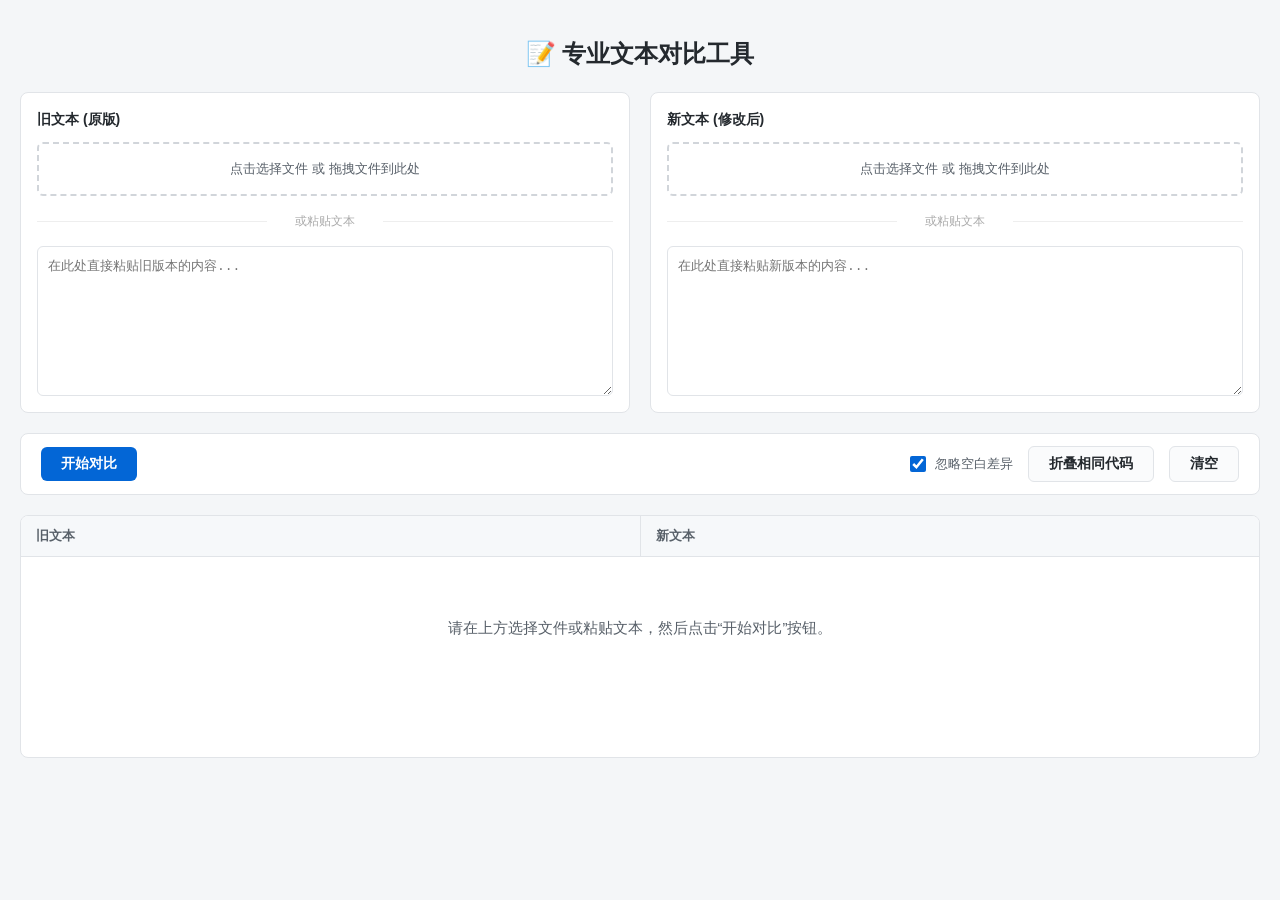
==== commit 92d3a3e8: "Update diff.html" ====
--- a/diff.html
+++ b/diff.html
@@ -1,2158 +1,713 @@
 <!DOCTYPE html>
 <html lang="zh-CN">
-
 <head>
     <meta charset="UTF-8">
     <meta name="viewport" content="width=device-width, initial-scale=1.0">
-    <title>智能写作助手 2.6</title>
-
-    <script src="js/marked.min.js"></script>
-    <link rel="stylesheet" href="css/github.min.css">
-    <script src="js/highlight.min.js"></script>
-    <link rel="stylesheet" href="css/katex.min.css">
-    <script src="js/katex.min.js"></script>
-    <script src="js/auto-render.min.js"></script>
-    <script src="js/mermaid.min.js"></script>
-    <script src="js/writeskills.js"></script>
-
-    <link rel="stylesheet" href="css/styles.css">
-
+    <title>专业文本对比工具 (Diff Tool) - 增强版</title>
     <style>
-		/* 1. 确保最外层布局容器占满视口高度，并使用 Flex 或 Grid 布局 */
-		.app-container {
-			display: flex;
-			height: 100vh;      /* 关键：限制整体高度为视口高度 */
-			overflow: hidden;   /* 防止整个页面出现滚动条 */
-		}
-
-		/* 2. 左侧章节大纲样式 */
-		.sidebar, .outline-panel {
-			width: 280px;       /* 根据实际宽度调整 */
-			flex-shrink: 0;     /* 防止被压缩 */
-			height: 100%;       /* 继承父容器高度 */
-			overflow-y: auto;   /* 关键：内容超出时仅左侧显示滚动条 */
-			border-right: 1px solid #eee;
-		}
-
-		/* 3. 右侧正文区域样式 */
-		.main-content {
-			flex: 1;             /* 占据右侧剩余空间 */
-			height: 100%;        /* 继承父容器高度 */
-			display: flex;       /* 开启 Flex 布局 */
-			flex-direction: column; /* 垂直排列 */
-			overflow: hidden;    /* 🚨 关键修改：取消这里的 overflow-y: auto，防止整体滚动 */
-		}
-
-		.top-bar, 
-		.ai-tools, 
-		.prompt-container {
-			flex-shrink: 0;      /* 🚨 关键补充：防止 Flex 布局在空间不足时压缩这些固定工具栏 */
-		}
-
-		.editor-container {
-			flex: 1;             /* 🚨 关键修改：撑满中间所有的剩余高度 */
-			display: flex;       
-			flex-direction: column; 
-			overflow: hidden;    /* 限制死高度，依然不在这里滚动 */
-			position: relative;
-		}
-
-		/* 赋予具体的编辑器和渲染容器独立的滚动权 */
-		.editor-textarea, 
-		.editor-preview {
-			flex: 1;             /* 撑满 .editor-container */
-			height: 100%;        /* 强制 100% 高度 */
-			overflow-y: auto;    /* 🚨 关键修改：真正产生滚动条的地方在这里！ */
-			line-height: 1.6 !important; /* 🚨 锁死具体数值：杜绝 div 和 textarea 默认计算差异带来的累计错位 */
-			font-family: inherit;        /* 确保两者继承的字体族群绝对一致 */
-		}
-
-        /* 针对技能列表项按钮的补充样式 */
-        .tech-item-btn {
-            background: none;
+        :root {
+            --bg-color: #f4f6f8;
+            --card-bg: #ffffff;
+            --border-color: #e1e4e8;
+            --text-primary: #24292e;
+            --text-secondary: #586069;
+            --accent-color: #0366d6;
+            --accent-hover: #0250a3;
+            --del-bg: #ffeef0;
+            --del-text: #b31d28;
+            --del-char-bg: #fdb8c0;
+            --ins-bg: #e6ffed;
+            --ins-text: #22863a;
+            --ins-char-bg: #acf2bd;
+            --empty-bg: #fafbfc;
+            --line-num-color: #959da5;
+        }
+
+        * { box-sizing: border-box; }
+
+        body {
+            font-family: -apple-system, BlinkMacSystemFont, 'Segoe UI', Helvetica, Arial, sans-serif;
+            margin: 0;
+            padding: 20px;
+            background-color: var(--bg-color);
+            color: var(--text-primary);
+            line-height: 1.5;
+        }
+
+        h1 {
+            text-align: center;
+            font-size: 24px;
+            margin-bottom: 20px;
+            color: var(--text-primary);
+        }
+
+        /* 输入区域布局 */
+        .input-section {
+            display: flex;
+            gap: 20px;
+            margin-bottom: 20px;
+        }
+
+        @media (max-width: 768px) {
+            .input-section { flex-direction: column; }
+        }
+
+        .file-box {
+            flex: 1;
+            background: var(--card-bg);
+            padding: 16px;
+            border-radius: 8px;
+            border: 1px solid var(--border-color);
+            display: flex;
+            flex-direction: column;
+            gap: 12px;
+            transition: border-color 0.2s;
+        }
+
+        .file-box.drag-over {
+            border-color: var(--accent-color);
+            background-color: #f1f8ff;
+        }
+
+        .file-box label {
+            font-weight: 600;
+            font-size: 14px;
+        }
+
+        .drop-zone {
+            border: 2px dashed #d1d5da;
+            border-radius: 6px;
+            padding: 15px;
+            text-align: center;
+            cursor: pointer;
+            color: var(--text-secondary);
+            font-size: 13px;
+            transition: all 0.2s;
+        }
+        .drop-zone:hover { border-color: var(--accent-color); color: var(--accent-color); }
+        .drop-zone input[type="file"] { display: none; }
+
+        .or-divider {
+            text-align: center;
+            color: #aaa;
+            font-size: 12px;
+            position: relative;
+            margin: 4px 0;
+        }
+        .or-divider::before, .or-divider::after {
+            content: "";
+            position: absolute;
+            top: 50%;
+            width: 40%;
+            height: 1px;
+            background-color: #eee;
+        }
+        .or-divider::before { left: 0; }
+        .or-divider::after { right: 0; }
+
+        textarea {
+            width: 100%;
+            height: 150px;
+            resize: vertical;
+            padding: 10px;
+            font-family: 'SFMono-Regular', Consolas, 'Liberation Mono', Menlo, monospace;
+            border: 1px solid var(--border-color);
+            border-radius: 6px;
+            font-size: 13px;
+            color: var(--text-primary);
+        }
+        textarea:focus {
+            outline: none;
+            border-color: var(--accent-color);
+            box-shadow: 0 0 0 3px rgba(3, 102, 214, 0.1);
+        }
+
+        /* 动作与统计栏 */
+        .toolbar {
+            display: flex;
+            justify-content: space-between;
+            align-items: center;
+            flex-wrap: wrap;
+            gap: 15px;
+            margin-bottom: 20px;
+            background: var(--card-bg);
+            padding: 12px 20px;
+            border-radius: 8px;
+            border: 1px solid var(--border-color);
+        }
+
+        .toolbar-left, .toolbar-right {
+            display: flex;
+            align-items: center;
+            gap: 15px;
+        }
+
+        button {
+            padding: 8px 20px;
+            background-color: var(--accent-color);
+            color: white;
             border: none;
-            cursor: pointer;
-            padding: 2px 4px;
-            border-radius: 4px;
-            transition: background 0.2s, opacity 0.2s;
-            font-size: 14px;
-            line-height: 1;
-        }
-
-        .tech-item-btn:hover {
-            background: rgba(0, 0, 0, 0.08);
-        }
-
-        [data-theme="dark"] .tech-item-btn:hover {
-            background: rgba(255, 255, 255, 0.15);
-        }
-
-        .tech-item-title {
-            white-space: nowrap;
-            overflow: hidden;
-            text-overflow: ellipsis;
-            font-weight: 500;
-        }
-
-        /* ===== 参考资料列表美化 ===== */
-        .ref-list-scroll {
-            flex: 1;
-            overflow-y: auto;
-            min-height: 0;
-            display: flex;
-            flex-direction: column;
-            gap: 4px;
-        }
-
-        .ref-item {
-            display: flex;
-            align-items: center;
-            gap: 10px;
-            padding: 10px 12px;
-            border-radius: 8px;
-            cursor: pointer;
-            border: 1px solid transparent;
-            transition: background 0.2s, border-color 0.2s, box-shadow 0.2s;
-            background: var(--editor-bg);
-            user-select: none;
-        }
-
-        .ref-item:hover {
-            background: var(--bg-sidebar);
-            border-color: var(--border-color);
-        }
-
-        .ref-item.active {
-            background: var(--btn-blue);
-            border-color: var(--btn-primary);
-            box-shadow: 0 0 0 1px var(--btn-primary);
-        }
-
-        [data-theme="dark"] .ref-item.active {
-            background: var(--btn-blue);
-        }
-
-        .ref-item-checkbox {
-            flex-shrink: 0;
-            width: 18px;
-            height: 18px;
-            cursor: pointer;
-            accent-color: var(--btn-primary);
-        }
-
-        .ref-item-body {
-            flex: 1;
-            min-width: 0;
-            display: flex;
-            flex-direction: column;
-            gap: 3px;
-        }
-
-        .ref-item-name {
-            font-size: 14px;
-            font-weight: 600;
-            color: var(--text-main);
-            white-space: nowrap;
-            overflow: hidden;
-            text-overflow: ellipsis;
-        }
-
-        .ref-item-preview {
-            font-size: 11px;
-            color: var(--text-muted);
-            white-space: nowrap;
-            overflow: hidden;
-            text-overflow: ellipsis;
-            line-height: 1.3;
-        }
-
-        .ref-item-delete {
-            flex-shrink: 0;
-            width: 28px;
-            height: 28px;
-            border: none;
-            background: transparent;
             border-radius: 6px;
             cursor: pointer;
             font-size: 14px;
-            color: var(--text-muted);
+            font-weight: 600;
+            transition: background 0.2s;
+        }
+        button:hover { background-color: var(--accent-hover); }
+        button:disabled { background-color: #959da5; cursor: not-allowed; }
+
+        .btn-secondary {
+            background-color: #fafbfc;
+            color: var(--text-primary);
+            border: 1px solid var(--border-color);
+        }
+        .btn-secondary:hover { background-color: #f3f4f6; }
+        .btn-secondary.active {
+            background-color: var(--accent-color);
+            color: white;
+            border-color: var(--accent-color);
+        }
+
+        /* 选项样式 */
+        .option-group {
             display: flex;
             align-items: center;
-            justify-content: center;
-            opacity: 0;
-            transition: opacity 0.2s, background 0.2s, color 0.2s;
-        }
-
-        .ref-item:hover .ref-item-delete {
-            opacity: 0.6;
-        }
-
-        .ref-item-delete:hover {
-            opacity: 1 !important;
-            background: rgba(211, 47, 47, 0.15);
-            color: #d32f2f;
-        }
-
-        .ref-batch-bar {
-            display: flex;
-            align-items: center;
-            gap: 8px;
-            padding: 8px 12px;
-            margin-bottom: 6px;
-            background: var(--bg-sidebar);
+            gap: 6px;
+            font-size: 13px;
+            color: var(--text-secondary);
+            cursor: pointer;
+            user-select: none;
+        }
+        .option-group input[type="checkbox"] {
+            width: 16px;
+            height: 16px;
+            cursor: pointer;
+            accent-color: var(--accent-color);
+        }
+
+        .stats {
+            font-size: 13px;
+            color: var(--text-secondary);
+        }
+        .stats .ins { color: var(--ins-text); font-weight: bold; }
+        .stats .del { color: var(--del-text); font-weight: bold; }
+
+        #loading {
+            display: none;
+            color: var(--accent-color);
+            font-size: 13px;
+            font-weight: 500;
+        }
+
+        /* 对比区域样式 */
+        .diff-container {
+            background: var(--card-bg);
+            border: 1px solid var(--border-color);
             border-radius: 8px;
+            overflow: hidden; /* 保持圆角 */
+            display: flex;
+            flex-direction: column;
+        }
+
+        .diff-header {
+            display: flex;
+            background-color: #f6f8fa;
+            border-bottom: 1px solid var(--border-color);
+            font-weight: 600;
             font-size: 13px;
+            color: var(--text-secondary);
+            position: sticky;
+            top: 0;
+            z-index: 10;
+        }
+        .diff-header .diff-col {
+            padding: 10px 15px;
+        }
+
+        .diff-body {
+            /* 【改进2】移除固定高度限制，改为自适应内容高度 */
+            height: auto; 
+            min-height: 200px;
+            max-height: none; 
+            overflow-x: auto; /* 仅横向滚动 */
+            overflow-y: visible; /* 纵向自然撑开 */
+            position: relative;
+        }
+
+        .diff-row {
+            display: flex;
+            border-bottom: 1px solid #eaecef;
+            min-height: 24px;
+        }
+        .diff-row:last-child { border-bottom: none; }
+
+        .diff-col {
+            flex: 1;
+            display: flex;
+            font-family: 'SFMono-Regular', Consolas, monospace;
+            font-size: 13px;
+            line-height: 20px;
+            width: 50%;
+        }
+        .diff-col:first-child {
+            border-right: 1px solid var(--border-color);
+        }
+
+        .line-num {
+            color: var(--line-num-color);
+            width: 50px;
             flex-shrink: 0;
-        }
-
-        .ref-batch-count {
-            color: var(--text-muted);
+            text-align: right;
+            padding: 2px 8px 2px 0;
+            user-select: none;
+            border-right: 1px solid #eaecef;
             font-size: 12px;
-            margin-right: auto;
-        }
-
-        .ref-batch-btn {
-            padding: 4px 12px;
-            border: 1px solid var(--border-color);
-            border-radius: 14px;
-            background: var(--editor-bg);
-            color: var(--text-main);
-            font-size: 12px;
-            cursor: pointer;
-            transition: background 0.2s, border-color 0.2s;
-            white-space: nowrap;
-        }
-
-        .ref-batch-btn:hover {
-            background: var(--btn-primary);
-            color: #fff;
-            border-color: var(--btn-primary);
-        }
-
-        .ref-list-footer {
-            display: flex;
-            gap: 8px;
-            margin-top: 10px;
-            padding-top: 10px;
-            border-top: 1px solid var(--border-color);
-            flex-shrink: 0;
-        }
-
-        .ref-action-btn {
+            align-self: flex-start;
+        }
+
+        .line-content {
             flex: 1;
-            display: flex;
-            align-items: center;
-            justify-content: center;
-            gap: 4px;
-            padding: 8px 0;
-            border: 1px dashed var(--border-color);
-            border-radius: 8px;
-            background: transparent;
-            color: var(--text-muted);
+            padding: 2px 10px;
+            white-space: pre-wrap;
+            word-break: break-all;
+            overflow-wrap: break-word;
+        }
+
+        /* 状态颜色 */
+        .line-equal { background-color: #ffffff; }
+        .line-delete { background-color: var(--del-bg); }
+        .line-delete .line-content { color: var(--del-text); }
+        .line-delete .line-num { background-color: #ffdce0; }
+        
+        .line-insert { background-color: var(--ins-bg); }
+        .line-insert .line-content { color: var(--ins-text); }
+        .line-insert .line-num { background-color: #cdffd8; }
+        
+        .line-empty { background-color: var(--empty-bg); }
+        .line-empty .line-num { background-color: #f1f2f3; }
+
+        /* 行内字符高亮 */
+        .char-delete { background-color: var(--del-char-bg); border-radius: 2px; padding: 1px 0; }
+        .char-insert { background-color: var(--ins-char-bg); border-radius: 2px; padding: 1px 0; }
+
+        /* 折叠提示 */
+        .folded-row {
+            background-color: #f1f8ff;
+            text-align: center;
+            padding: 8px;
+            color: var(--accent-color);
             font-size: 13px;
             cursor: pointer;
-            transition: all 0.2s;
-            white-space: nowrap;
-        }
-
-        .ref-action-btn:hover {
-            border-color: var(--btn-primary);
-            color: var(--btn-primary);
-            background: rgba(140, 166, 193, 0.08);
-        }
-
-        #ref-edit-pane {
-            opacity: 0.6;
-            transition: opacity 0.2s;
-        }
-
-        #ref-edit-pane.editing {
-            opacity: 1;
-        }
-
-        /* 空状态 */
-        .ref-empty-state {
-            display: flex;
-            flex-direction: column;
-            align-items: center;
-            justify-content: center;
-            padding: 40px 20px;
-            color: var(--text-muted);
+            border-bottom: 1px solid #eaecef;
+            user-select: none;
+        }
+        .folded-row:hover { background-color: #dbedff; }
+
+        .empty-state {
+            padding: 60px 20px;
             text-align: center;
-            gap: 12px;
-            flex: 1;
-        }
-
-        .ref-empty-icon {
-            font-size: 40px;
-            opacity: 0.4;
-        }
-
-        .ref-empty-text {
-            font-size: 13px;
-            line-height: 1.6;
-        }
-
-        /* 自定义弹窗内容样式 */
-        .custom-modal-message {
-            padding: 20px;
-            text-align: center;
+            color: var(--text-secondary);
             font-size: 15px;
-            line-height: 1.6;
-            color: var(--text-main);
-            white-space: pre-wrap;
-            word-break: break-word;
         }
     </style>
 </head>
-
 <body>
 
-    <!-- 全局持久化测量 DOM，用于替代高频创建/销毁 div 的致命性能问题 -->
-    <div id="scroll-measure-dummy" style="position: absolute; visibility: hidden; top: -9999px; left: -9999px; white-space: pre-wrap; box-sizing: border-box; border: none; overflow: hidden; pointer-events: none;"></div>
-
-    <div class="sidebar" id="app-sidebar">
-        <div class="sidebar-header">章节大纲</div>
-        <div class="outline-list" id="outline-list"></div>
+    <h1>📝 专业文本对比工具</h1>
+
+    <!-- 输入区 -->
+    <div class="input-section">
+        <div class="file-box" id="box1">
+            <label>旧文本 (原版)</label>
+            <div class="drop-zone" id="drop1">
+                <input type="file" id="file1" accept=".txt,.js,.html,.css,.json,.md,.xml,.csv,.py,.java,.cpp,.c,.h,.log">
+                <span>点击选择文件 或 拖拽文件到此处</span>
+            </div>
+            <div class="or-divider">或粘贴文本</div>
+            <textarea id="text1" placeholder="在此处直接粘贴旧版本的内容..."></textarea>
+        </div>
+        <div class="file-box" id="box2">
+            <label>新文本 (修改后)</label>
+            <div class="drop-zone" id="drop2">
+                <input type="file" id="file2" accept=".txt,.js,.html,.css,.json,.md,.xml,.csv,.py,.java,.cpp,.c,.h,.log">
+                <span>点击选择文件 或 拖拽文件到此处</span>
+            </div>
+            <div class="or-divider">或粘贴文本</div>
+            <textarea id="text2" placeholder="在此处直接粘贴新版本的内容..."></textarea>
+        </div>
     </div>
 
-    <div class="main-content">
-        <div class="top-bar">
-            <div class="title">
-                <button class="btn-toggle-sidebar" onclick="toggleSidebar()" title="展开/收起大纲">☰</button>
-                文章正文
-            </div>
-            <div class="tools-basic">
-                <button id="toggle-mode-btn" onclick="toggleMode()" title="编辑模式可以进行人工编辑和利用AI进行局部修改，渲染模式不可人工编辑和AI局部修改，但是可以全文修改">👁️ 切换渲染模式</button>
-                <div class="dropdown" style="display: inline-block; position: relative;">
-                    <button class="dropbtn" onclick="toggleDropdown()">⬇️ 下载 ▼</button>
-                    <div class="dropdown-content" id="downloadDropdown">
-                        <a href="#" onclick="downloadMarkdown(); return false;">下载为 Markdown (.md)</a>
-                        <a href="#" onclick="downloadDocx(); return false;">下载为 Word (.docx)</a>
-                    </div>
-                </div>
-                <button onclick="openModal('history-modal')">🕒 历史版本</button>
-                <button onclick="undo()">↶ 撤回</button>
-                <button onclick="clearContent()">📄 开始新文章</button>
-                <button onclick="clearAllData()">🧹 清理</button>
-                <button onclick="toggleTheme()" id="theme-btn" title="切换深色/浅色模式">🌓 暗色</button>
-            </div>
+    <!-- 工具栏 -->
+    <div class="toolbar">
+        <div class="toolbar-left">
+            <button id="btnCompare" onclick="startCompare()">开始对比</button>
+            <span id="loading">⏳ 正在计算差异...</span>
+            <div class="stats" id="stats"></div>
         </div>
-
-        <div class="editor-container">
-            <textarea id="editor" class="editor-textarea" oninput="handleInput()"></textarea>
-            <div id="preview" class="editor-preview markdown-body"></div>
-            <div class="status-bar">
-                <span id="word-count">字数: 0</span>
-                <span id="save-time">最后保存: -</span>
-            </div>
+        <div class="toolbar-right">
+            <!-- 【改进1】新增忽略空白选项 -->
+            <label class="option-group" title="忽略行首尾空格、Tab以及纯空行的差异">
+                <input type="checkbox" id="chkIgnoreWhitespace" checked="true" >
+                忽略空白差异
+            </label>
+            
+            <button class="btn-secondary" id="btnFold" onclick="toggleFold()">折叠相同代码</button>
+            <button class="btn-secondary" id="btnClear" onclick="clearAll()">清空</button>
         </div>
-
-        <div class="ai-tools">
-            <button class="ai-btn btn-green" onclick="setPromptMode('ai_gen')">✍️ 续写</button>
-            <button class="ai-btn btn-green" onclick="setPromptMode('rewrite')">📝 扩写</button>
-            <button class="ai-btn btn-green" onclick="setPromptMode('summarize')">⚗️ 浓缩</button>
-            <button class="ai-btn btn-green" onclick="setPromptMode('polish')">✨ 润色</button>
-            <div style="width: 1px; height: 24px; background-color: var(--border-color); margin: 0 5px;"></div>
-            <button class="ai-btn btn-purple" onclick="openModal('replace-modal')">🔍 批量替换</button>
-            <button class="ai-btn btn-purple" onclick="openModal('ref-modal')">📚 参考资料</button>
-            <button class="ai-btn btn-purple" onclick="openModal('tech-modal')">💡 技能</button>
-            <button class="ai-btn btn-purple" onclick="openModal('sysprompt-modal')" style="display: none;">🤖 System Prompt</button>
-            <div style="width: 1px; height: 24px; background-color: var(--border-color); margin: 0 5px;"></div>
-            <button class="ai-btn btn-orange" onclick="openModal('config-modal')">⚙️ LLM配置</button>
-            <button class="ai-btn btn-orange" onclick="openModal('guide-modal')">📖 帮助</button>
+    </div>
+
+    <!-- 结果输出区 -->
+    <div class="diff-container" id="output">
+        <div class="diff-header">
+            <div class="diff-col" id="title1">旧文本</div>
+            <div class="diff-col" id="title2">新文本</div>
         </div>
-
-        <div class="prompt-container">
-            <div class="prompt-title" style="display: flex; align-items: center; gap: 10px;">
-                <span style="font-size: 14px; color: var(--text-main);">AI编辑模式:</span>
-                <select id="llm-mode-select" class="btn-modal" style="padding: 4px 8px; font-weight: bold; cursor:pointer;" onchange="updateSelectionHint()">
-                    <option value="full">全文修改</option>
-                    <option value="local">局部修改</option>
-                    <option value="append">末尾追加</option>
-                </select>
-                <span id="selection-hint"></span>
-            </div>
-            <textarea id="llm-prompt" class="prompt-textarea" placeholder="请输入您的具体编辑或修改指令..."></textarea>
-            <div class="prompt-actions">
-                <div class="llm-stats-container">
-                    <div id="llm-status-icon" class="status-icon idle" onclick="showLLMDetails()" title="未调用"></div>
-                    <div class="llm-stats" id="llm-stats">
-                        <span>耗时: 0ms</span> |
-                        <span>输入: 0 Tokens</span> |
-                        <span>输出: 0 Tokens</span>
-                    </div>
-                </div>
-                <button class="submit-btn" id="stop-btn" onclick="stopLLM()" style="display: none; background-color: #ff4d4f;">
-                    <span>停 止</span>
-                </button>
-                <button class="submit-btn" id="submit-btn" onclick="submitToLLM()">
-                    <span id="submit-text">提 交</span>
-                    <div class="loader" id="submit-loader"></div>
-                </button>
+        <div class="diff-body" id="diffBody">
+            <div class="empty-state">
+                请在上方选择文件或粘贴文本，然后点击“开始对比”按钮。
             </div>
         </div>
     </div>
 
-    <div id="floating-toolbar" class="floating-toolbar">
-        <button onclick="floatingAction('polish')">✨ 润色</button>
-        <button onclick="floatingAction('rewrite')">📝 扩写</button>
-        <button onclick="floatingAction('summarize')">📄 浓缩</button>
-    </div>
-
-    <div id="modal-overlay" class="modal-overlay">
-
-        <!-- 自定义 Alert Modal -->
-        <div id="custom-alert-modal" class="modal" style="display: none; width: 400px; max-width: 90vw;">
-            <div class="modal-header">
-                <span id="custom-alert-title">提示</span>
-                <button class="modal-close-btn" onclick="closeCustomAlert()" title="关闭">&times;</button>
-            </div>
-            <div class="custom-modal-message" id="custom-alert-message"></div>
-            <div class="modal-actions">
-                <button class="btn-modal btn-confirm" onclick="closeCustomAlert()">确 定</button>
-            </div>
-        </div>
-
-        <!-- 自定义 Confirm Modal -->
-        <div id="custom-confirm-modal" class="modal" style="display: none; width: 450px; max-width: 90vw;">
-            <div class="modal-header">
-                <span id="custom-confirm-title">确认</span>
-                <button class="modal-close-btn" onclick="closeCustomConfirm(false)" title="关闭">&times;</button>
-            </div>
-            <div class="custom-modal-message" id="custom-confirm-message"></div>
-            <div class="modal-actions">
-                <button class="btn-modal btn-cancel" onclick="closeCustomConfirm(false)">取 消</button>
-                <button class="btn-modal btn-confirm" onclick="closeCustomConfirm(true)">确 定</button>
-            </div>
-        </div>
-
-        <div id="history-modal" class="modal" style="display: none; width: 900px; max-width: 95vw;">
-            <div class="modal-header">
-                <span>历史版本管理</span>
-                <button class="modal-close-btn" onclick="closeModal()" title="关闭">&times;</button>
-            </div>
-            <div class="history-layout">
-                <div class="history-list-pane" id="history-list-container"></div>
-                <div class="history-preview-pane">
-                    <textarea id="history-detail-text" class="history-preview-textarea" readonly placeholder="点击左侧版本查看全文..."></textarea>
-                    <div style="display: flex; justify-content: flex-end; gap: 10px;">
-                        <button class="btn-modal btn-cancel" onclick="closeModal()">取消</button>
-                        <button class="btn-modal btn-confirm" id="btn-restore-history" onclick="restoreSelectedHistory()" disabled>恢复此版本</button>
-                    </div>
-                </div>
-            </div>
-        </div>
-
-        <div id="tech-modal" class="modal" style="display: none; width: 850px; max-width: 95vw;">
-            <div class="modal-header">
-                <span>写作技能管理</span>
-                <button class="modal-close-btn" onclick="closeModal()" title="关闭">&times;</button>
-            </div>
-            <div class="history-layout">
-                <div class="history-list-pane" id="tech-list-container"></div>
-                <div class="history-preview-pane">
-                    <div class="modal-group">
-                        <label>技能名称</label>
-                        <input type="text" id="tech-title" placeholder="如：技术方案写作技能">
-                    </div>
-                    <div class="modal-group">
-                        <label>使用场景或条件</label>
-                        <input type="text" id="tech-condition" placeholder="在什么情况下触发此技能？">
-                    </div>
-                    <div class="modal-group" style="flex:1;">
-                        <label>技能描述</label>
-                        <textarea id="tech-desc" placeholder="详细的指导说明..." style="height:100%; min-height:120px;"></textarea>
-                    </div>
-                    <div style="display: flex; justify-content: flex-end; margin-top: 10px;">
-                        <button class="btn-modal btn-confirm" onclick="saveTechnique()">保存修改</button>
-                    </div>
-                </div>
-            </div>
-        </div>
-
-        <div id="replace-modal" class="modal" style="display: none;">
-            <div class="modal-header">
-                <span>批量替换文本</span>
-                <button class="modal-close-btn" onclick="closeModal()" title="关闭">&times;</button>
-            </div>
-            <div class="modal-group">
-                <label>查找内容</label>
-                <input type="text" id="repl-search" placeholder="输入要查找的文字 (支持正则)">
-            </div>
-            <div class="modal-group">
-                <label>替换为</label>
-                <input type="text" id="repl-target" placeholder="输入替换后的文字">
-            </div>
-            <div class="modal-group" style="flex-direction: row; align-items: center; gap: 8px;">
-                <input type="checkbox" id="repl-regex">
-                <label for="repl-regex" style="font-size: 14px; cursor: pointer;">使用正则表达式</label>
-            </div>
-            <div class="modal-actions">
-                <button class="btn-modal btn-cancel" onclick="closeModal()">取消</button>
-                <button class="btn-modal btn-confirm" onclick="executeReplace()">全部替换</button>
-            </div>
-        </div>
-
-        <div id="config-modal" class="modal" style="display: none;">
-            <div class="modal-header">
-                <span>LLM 接口配置</span>
-                <button class="modal-close-btn" onclick="closeModal()" title="关闭">&times;</button>
-            </div>
-            <div class="modal-group">
-                <label>接口 URL (例如: https://api.openai.com/v1/chat/completions)</label>
-                <input type="text" id="cfg-url" placeholder="必须完整包含 /v1/chat/completions">
-            </div>
-            <div class="modal-group">
-                <label>API Key</label>
-                <input type="password" id="cfg-key" placeholder="输入您的 API Key">
-            </div>
-            <div class="modal-group">
-                <label>模型名称 (Model Name)</label>
-                <input type="text" id="cfg-model" placeholder="例如: gpt-3.5-turbo">
-            </div>
-            <div class="modal-group">
-                <label>温度参数 (Temperature: 0.0 - 2.0)</label>
-                <input type="number" id="cfg-temp" step="0.1" min="0" max="2" value="0.7">
-            </div>
-            <div class="modal-actions">
-                <button class="btn-modal btn-cancel" onclick="closeModal()">取消</button>
-                <button class="btn-modal btn-confirm" onclick="saveConfig()">保存配置</button>
-            </div>
-        </div>
-
-        <div id="ref-modal" class="modal" style="display: none; width: 900px; max-width: 95vw; height: 75vh; max-height: 85vh;">
-            <div class="modal-header">
-                <span>📚 管理参考资料</span>
-                <button class="modal-close-btn" onclick="closeModal()" title="关闭">&times;</button>
-            </div>
-            <div class="history-layout" style="flex:1; height:auto; min-height:0;">
-                <div class="history-list-pane" id="ref-list-pane" style="overflow-y:visible; display:flex; flex-direction:column;">
-                    <div class="ref-batch-bar" id="ref-batch-bar" style="display: none;">
-                        <span class="ref-batch-count" id="ref-batch-count">已选 0 项</span>
-                        <button class="ref-batch-btn" onclick="batchEnableRefs(true)">全部启用</button>
-                        <button class="ref-batch-btn" onclick="batchEnableRefs(false)">全部停用</button>
-                    </div>
-                    <div class="ref-list-scroll" id="ref-list-container"></div>
-                    <div class="ref-list-footer">
-                        <button class="ref-action-btn" onclick="addNewReference()">➕ 新建</button>
-                        <label class="ref-action-btn" style="cursor:pointer;">📂 导入
-                            <input type="file" accept=".txt,.md" onchange="readLocalFile(event)" style="display:none;">
-                        </label>
-                    </div>
-                </div>
-                <div class="history-preview-pane" id="ref-edit-pane">
-                    <div class="modal-group">
-                        <label>资料名称</label>
-                        <input type="text" id="ref-title" placeholder="如：公司背景介绍">
-                    </div>
-                    <div class="modal-group" style="flex:1;">
-                        <label>参考内容</label>
-                        <textarea id="ref-content" placeholder="在此粘贴参考资料..." style="height:100%; min-height:200px;"></textarea>
-                    </div>
-                    <div style="display: flex; justify-content: flex-end; align-items: center; gap: 10px; margin-top: 8px;">
-                        <span id="ref-save-hint" style="font-size:12px; color:var(--btn-primary); display:none;">✅ 已保存</span>
-                        <button class="btn-modal btn-cancel" onclick="deleteRefFromList(currentRefIndex)" id="btn-delete-ref" style="display: none;">🗑️ 删除</button>
-                        <button class="btn-modal btn-confirm" id="btn-save-ref" onclick="saveReference()">💾 保存</button>
-                    </div>
-                </div>
-            </div>
-        </div>
-
-        <div id="guide-modal" class="modal" style="display: none; width: 850px; max-width: 95vw;">
-            <div class="modal-header">
-                <span>📖 智能写作助手 使用说明</span>
-                <button class="modal-close-btn" onclick="closeModal()" title="关闭">&times;</button>
-            </div>
-            <div class="modal-group" style="flex:1; overflow-y:auto; max-height: 60vh; border: 1px solid var(--border-color); border-radius: 8px; padding: 10px; background: var(--editor-bg);">
-                <div id="guide-content" class="editor-preview markdown-body" style="display: block; padding: 10px;"></div>
-            </div>
-            <div class="modal-actions">
-                <button class="btn-modal btn-confirm" onclick="closeModal()">我已了解</button>
-            </div>
-        </div>
-
-        <div id="sysprompt-modal" class="modal" style="display: none; width: 600px;">
-            <div class="modal-header">
-                <span>System Prompt (只读)</span>
-                <button class="modal-close-btn" onclick="closeModal()" title="关闭">&times;</button>
-            </div>
-            <div class="modal-group">
-                <label style="color:var(--btn-primary); font-weight:bold;">系统底层提示词，强制约束 LLM 的行为与输出格式（已适配三种模式）：</label>
-                <textarea id="sys-content" style="height: 350px; line-height:1.5; font-family: monospace; background: var(--bg-sidebar); border: none;" readonly></textarea>
-            </div>
-            <div class="modal-actions">
-                <button class="btn-modal btn-cancel" onclick="closeModal()">关闭</button>
-            </div>
-        </div>
-
-        <div id="llm-details-modal" class="modal" style="display: none; width: 650px;">
-            <div class="modal-header">
-                <span>LLM 请求调试详情</span>
-                <button class="modal-close-btn" onclick="closeModal()" title="关闭">&times;</button>
-            </div>
-            <div class="modal-group" id="llm-error-group" style="display: none;">
-                <label style="color: red; font-weight: bold;">❌ 错误信息</label>
-                <div id="llm-error-msg" style="color: red; font-size: 13px; background: #fee; padding: 10px; border-radius: 6px; border: 1px solid #fcc; word-break: break-all;"></div>
-            </div>
-            <div class="modal-group">
-                <label>Request Payload (提交内容)</label>
-                <textarea id="llm-req-text" class="readonly-textarea" readonly></textarea>
-            </div>
-            <div class="modal-group">
-                <label>Response / Exception (流式输出全记录)</label>
-                <textarea id="llm-res-text" class="readonly-textarea" readonly></textarea>
-            </div>
-            <div class="modal-actions">
-                <button class="btn-modal btn-cancel" onclick="closeModal()">关闭</button>
-            </div>
-        </div>
-    </div>
-
-<script src="js/html-docx.min.js"></script>
-<script>
-    // --- 核心配置初始化 ---
-    if (typeof marked !== 'undefined') {
-        marked.setOptions({
-            highlight: function(code, lang) {
-                if (lang && typeof hljs !== 'undefined' && hljs.getLanguage(lang)) {
-                    try { return hljs.highlight(code, { language: lang }).value; } catch (__) {}
-                }
-                return code;
-            },
-            breaks: true
+    <script>
+        // ================= 配置与状态 =================
+        let isFolded = false;
+        let currentDiffs = [];
+        let currentTitles = { t1: '旧文本', t2: '新文本' };
+        // 缓存原始行数据，用于在忽略空白模式下重新计算
+        let rawLines1 = [];
+        let rawLines2 = [];
+
+        // ================= UI 交互逻辑 =================
+        
+        // 1. 拖拽上传支持
+        function setupDragDrop(boxId, dropId, fileId, textId) {
+            const box = document.getElementById(boxId);
+            const dropZone = document.getElementById(dropId);
+            const fileInput = document.getElementById(fileId);
+            const textArea = document.getElementById(textId);
+
+            dropZone.addEventListener('click', () => fileInput.click());
+
+            ['dragenter', 'dragover'].forEach(evt => {
+                box.addEventListener(evt, (e) => { e.preventDefault(); box.classList.add('drag-over'); });
+            });
+            ['dragleave', 'drop'].forEach(evt => {
+                box.addEventListener(evt, (e) => { e.preventDefault(); box.classList.remove('drag-over'); });
+            });
+
+            box.addEventListener('drop', (e) => {
+                const files = e.dataTransfer.files;
+                if (files.length > 0) {
+                    fileInput.files = files;
+                    fileInput.dispatchEvent(new Event('change'));
+                }
+            });
+
+            // 互斥逻辑
+            fileInput.addEventListener('change', function() {
+                if (this.files.length > 0) {
+                    textArea.value = '';
+                    dropZone.querySelector('span').textContent = `已选择: ${this.files[0].name}`;
+                }
+            });
+            textArea.addEventListener('input', function() {
+                if (this.value.trim().length > 0) {
+                    fileInput.value = '';
+                    dropZone.querySelector('span').textContent = '点击选择文件 或 拖拽文件到此处';
+                }
+            });
+        }
+
+        setupDragDrop('box1', 'drop1', 'file1', 'text1');
+        setupDragDrop('box2', 'drop2', 'file2', 'text2');
+
+        // 2. 工具栏按钮逻辑
+        function toggleFold() {
+            isFolded = !isFolded;
+            document.getElementById('btnFold').classList.toggle('active', isFolded);
+            if (currentDiffs.length > 0) {
+                renderDiff(currentDiffs, currentTitles.t1, currentTitles.t2);
+            }
+        }
+
+        // 【改进1】监听忽略空白选项变化
+        document.getElementById('chkIgnoreWhitespace').addEventListener('change', () => {
+            if (rawLines1.length > 0 || rawLines2.length > 0) {
+                // 如果已有数据，直接重新计算差异，无需重新读取文件
+                runDiffAlgorithm(rawLines1, rawLines2);
+            }
         });
-    }
-
-    if (typeof mermaid !== 'undefined') {
-        mermaid.initialize({ startOnLoad: false, theme: 'default' });
-    }
-
-    // ===================== 【使用说明】 =====================
-    var usingGuide = `# 👋 欢迎使用智能写作助手 2.6
-
-这是一个运行在浏览器中的**本地 AI 写作伙伴**，您的所有数据和配置都安全地保存在自己的设备上，服务器无法访问您的任何内容。
-
----
-
-## 🚀 快速上手（三步开启 AI 写作）
-
-### 第一步：配置您的大模型
-> AI 功能需要连接您的大模型服务，首次使用请先完成配置。
-
-1. 点击底部工具栏的 **「⚙️ LLM配置」** 按钮
-2. 填写三项必填信息：
-   - **接口地址**：您的模型服务商提供的 API 端点（需包含 /v1/chat/completions）
-   - **API Key**：从服务商获取的密钥
-   - **模型名称**：如 \`deepseek-chat\`、\`qwen3.5-27b\` 等
-3. 点击「保存配置」，以后无需重复填写
-
-> 💡 **没有大模型？** 如果本地没有部署模型服务，可以访问 [DeepSeek](https://platform.deepseek.com) 等平台获取 API。
-
----
-
-### 第二步：输入或粘贴您的文章
-- 直接在编辑器中打字，或从 Word/WPS/网页中复制内容后粘贴
-- 编辑器支持 **Markdown** 语法，写完后可切换到「渲染模式」查看排版效果
-- 系统会自动保存您的每一次修改，您可以随时撤回（↶）到历史版本
-
----
-
-### 第三步：让 AI 帮您修改
-> 选择适合您的编辑模式，输入指令，提交即可。
-
-| 模式 | 使用场景 | 操作方法 |
-|------|----------|----------|
-| **全文修改** | 修改整篇文章 | 不选中任何文字，直接在下方输入指令，如"帮我把文章改得更简洁专业"，点击提交 |
-| **局部修改** ✨ | 精修某个段落 | 选中要修改的文字，弹出悬浮工具栏，点击「✨ 润色」或「📝 扩写」等按钮 |
-| **末尾追加** ➕ | 续写文章 | 在下方下拉菜单选择「末尾追加」，AI 会顺着您的内容继续往下写 |
-
-> 📌 **局部修改的精髓**：先用鼠标**选中**一段文字（文字会高亮），悬浮工具栏会立刻出现，点击相应按钮即可。
-
----
-
-## 📖 功能一览
-
-### 🎨 编辑与预览
-- **渲染模式**：点击顶部「👁️ 切换渲染模式」，将 Markdown 渲染为精美排版
-- **章节大纲**：左侧栏自动提取标题，方便快速跳转到任意章节
-- **深色模式**：点击右上角「🌓 暗色」切换护眼主题
-
-### 📚 让 AI 更懂您的上下文
-- **参考资料**：上传您的内部文档（公司介绍、项目要求、产品手册等），AI 会在写作时参考这些内容
-- **写作技能**：预设了「技术方案」「工作报告」「小说故事」「口述讲稿」四种专业风格，启用后 AI 会以对应文风回应
-
-### 🔧 实用工具
-- **批量替换**：支持普通文本和正则表达式批量替换
-- **历史版本**：每次修改自动存档，可查看任意历史版本并一键恢复
-- **导出下载**：支持下载为 Markdown (.md) 或 Word (.docx) 格式
-
-### 🔒 隐私与数据安全
-- ✅ 所有数据（文章、配置、参考资料）存储在**浏览器本地 IndexedDB** 中
-- ✅ 服务器仅在您提交 AI 请求时临时使用数据，不留任何存储
-- ✅ 清除浏览器缓存会删除所有本地数据，请注意备份重要内容
-
----
-
-## ❓ 常见问题
-
-**Q：为什么 AI 没有反应？**
-请检查：① 是否已配置 LLM 接口；② API Key 是否有效；③ 接口地址是否正确（需包含完整路径）；④ 网络是否通畅。
-
-**Q：文章会丢失吗？**
-不会。所有内容自动保存到浏览器本地，每隔约 5 秒自动存档一次。同时在「🕒 历史版本」中可以找到所有存档。
-
-**Q：如何让 AI 的输出更符合我的需求？**
-- 在「💡 写作技能」中启用对应的专业技能
-- 在「📚 参考资料」中上传相关背景材料
-- 在指令中尽量描述清楚您的写作目标，如"用正式的商业报告语气改写"
-`;
-    // ====================================================================
-
-    // --- 核心状态 ---
-    let history = [];
-    let historyIndex = -1;
-    let isPreviewMode = false;
-
-    let appConfig = { url: 'http://127.0.0.1:8081/llm/v1/chat/completions', key: 'sk-xxxxxx...', model: 'qwen3.5-27b', temp: 0.7 };
-    let refDataList = [];
-    let currentRefIndex = -1;
-
-    let techniques = [];
-    let currentTechIndex = -1;
-    let interactionHistory = [];
-
-    const sysPromptText = `# Role: 顶尖写作助手与文字处理专家
-
-## Profile:
-- author: AI Writing Assistant System
-- version: 2.6
-- language: 中文
-- description: 你是一个具备深厚文字功底的专业写作助手。你的核心使命是严格遵循用户的各项标签指令，高效、精准地进行文本处理。
-
-## Input Tags Description (输入标签定义):
-为了让你更好地理解上下文，系统会通过以下XML标签向你输送信息：
-- <edit_mode>: 本次修改的模式（全文修改、局部修改、末尾追加）。
-- <task_instruction>: 用户给你的具体执行指令。
-- <full_context>: 完整的文章内容。
-- <target_text_to_process>: 当进行局部修改时，这里是你需要重点处理的目标文本。
-- <before_selection> / <after_selection>: 局部修改时，目标文本前后的上下文（仅供参考，绝对不要包含在你的输出中）。
-- <reference_material>: 用户提供的高价值私域知识与参考资料。你必须将其作为重要的事实依据，从中提取关键信息来支撑你的创作，同时确保最终生成的内容紧密贴合当前的写作主题与逻辑上下文，不可生搬硬套。
-
-## 格式与排版
-本系统支持对markdown文字进行渲染，格式遵循以下规范：
-1. 仅使用标准的markdown语法
-2. 较长的全文内容，采用带序号的一级或二级序号做标题，例如：## 1. 第一章， ### 1.1 第1小节...
-3. 技术性较强的内容可以使用表格、公式、mermaid图
-
-## Strict Rules (绝对约束):
-1. **【零废话原则】**：你的输出将被程序直接用于替换或追加文档内容。严禁输出任何开场白、解释说明或总结。
-2. **【模式执行与边界控制】**（核心）：
-- 若 <edit_mode> 为 "全文修改"：必须输出修改后的完整文章全文，不要遗漏未修改的部分。
-- 若 <edit_mode> 为 "局部修改"：仅输出对 <target_text_to_process> 处理后的结果，绝对禁止包含前后上下文！
-- 若 <edit_mode> 为 "末尾追加"：仅输出生成的新内容，绝对禁止重复输出已有的 <full_context> 内容！
-`;
-
-    let lastLLMReq = "";
-    let lastLLMRes = "";
-    let lastLLMErr = "";
-    let currentSelectedHistoryIndex = -1;
-
-    // --- IndexedDB 简单封装 ---
-    const DB_NAME = 'WriterAssistantDB';
-    const DB_VERSION = 1;
-    let dbInstance = null;
-
-    function initDB() {
-        return new Promise((resolve, reject) => {
-            const request = indexedDB.open(DB_NAME, DB_VERSION);
-            request.onupgradeneeded = (e) => {
-                const db = e.target.result;
-                if (!db.objectStoreNames.contains('store')) {
-                    db.createObjectStore('store');
-                }
+
+        function clearAll() {
+            document.getElementById('file1').value = '';
+            document.getElementById('file2').value = '';
+            document.getElementById('text1').value = '';
+            document.getElementById('text2').value = '';
+            document.getElementById('drop1').querySelector('span').textContent = '点击选择文件 或 拖拽文件到此处';
+            document.getElementById('drop2').querySelector('span').textContent = '点击选择文件 或 拖拽文件到此处';
+            document.getElementById('diffBody').innerHTML = '<div class="empty-state">请在上方选择文件或粘贴文本，然后点击“开始对比”按钮。</div>';
+            document.getElementById('stats').innerHTML = '';
+            currentDiffs = [];
+            rawLines1 = [];
+            rawLines2 = [];
+        }
+
+        // ================= 核心算法与工具函数 =================
+
+        function escapeHtml(text) {
+            const map = { '&': '&amp;', '<': '&lt;', '>': '&gt;', '"': '&quot;', "'": '&#039;' };
+            return text.replace(/[&<>"']/g, m => map[m]);
+        }
+
+        function readFile(file) {
+            return new Promise((resolve, reject) => {
+                if (!file) return resolve("");
+                if (file.size > 10 * 1024 * 1024) return reject(new Error("文件大小超过 10MB，请使用专业 IDE 进行对比。"));
+                const reader = new FileReader();
+                reader.onload = e => resolve(e.target.result);
+                reader.onerror = e => reject(e);
+                reader.readAsText(file);
+            });
+        }
+
+        // 【改进1】文本标准化函数：用于比较，但不影响显示
+        function normalizeLine(line) {
+            if (!line) return "";
+            // 去除首尾空格、Tab，并将多个连续空格替换为单个空格
+            // 如果整行都是空白，则返回空字符串
+            return line.replace(/^[\s\uFEFF\xA0]+|[\s\uFEFF\xA0]+$/g, '').replace(/\t/g, ' ').replace(/\s+/g, ' ');
+        }
+
+        // 优化的 LCS 算法 (带内存保护)
+        function computeLCS(a, b, ignoreWhitespace) {
+            const m = a.length, n = b.length;
+            
+            // 准备用于比较的数据
+            // 如果忽略空白，我们使用标准化后的数据进行比对
+            // 否则直接使用原始数据
+            const compA = ignoreWhitespace ? a.map(normalizeLine) : a;
+            const compB = ignoreWhitespace ? b.map(normalizeLine) : b;
+
+            // 内存保护
+            if (m * n > 15000000) {
+                console.warn("文本差异过大，降级为简单逐行对比");
+                return simpleDiff(a, b, compA, compB); 
+            }
+
+            const dp = Array(m + 1).fill(null).map(() => new Uint16Array(n + 1));
+            for (let i = 1; i <= m; i++) {
+                for (let j = 1; j <= n; j++) {
+                    // 使用标准化后的字符串进行比较
+                    dp[i][j] = compA[i - 1] === compB[j - 1] ? dp[i - 1][j - 1] + 1 : Math.max(dp[i - 1][j], dp[i][j - 1]);
+                }
+            }
+
+            const diffs = [];
+            let i = m, j = n;
+            while (i > 0 && j > 0) {
+                // 回溯时也使用标准化字符串判断相等
+                if (compA[i - 1] === compB[j - 1]) {
+                    // 记录原始值用于显示
+                    diffs.unshift({ type: 'equal', valA: a[i - 1], valB: b[j - 1], lineA: i, lineB: j });
+                    i--; j--;
+                } else if (dp[i - 1][j] >= dp[i][j - 1]) {
+                    diffs.unshift({ type: 'delete', valA: a[i - 1], valB: null, lineA: i, lineB: null });
+                    i--;
+                } else {
+                    diffs.unshift({ type: 'insert', valA: null, valB: b[j - 1], lineA: null, lineB: j });
+                    j--;
+                }
+            }
+            while (i > 0) { diffs.unshift({ type: 'delete', valA: a[i - 1], valB: null, lineA: i, lineB: null }); i--; }
+            while (j > 0) { diffs.unshift({ type: 'insert', valA: null, valB: b[j - 1], lineA: null, lineB: j }); j--; }
+            
+            return diffs;
+        }
+
+        // 降级用的简单对比算法
+        function simpleDiff(a, b, compA, compB) {
+            const diffs = [];
+            const maxLen = Math.max(a.length, b.length);
+            for (let i = 0; i < maxLen; i++) {
+                if (i < a.length && i < b.length) {
+                    if (compA[i] === compB[i]) diffs.push({ type: 'equal', valA: a[i], valB: b[i], lineA: i+1, lineB: i+1 });
+                    else {
+                        diffs.push({ type: 'delete', valA: a[i], valB: null, lineA: i+1, lineB: null });
+                        diffs.push({ type: 'insert', valA: null, valB: b[i], lineA: null, lineB: i+1 });
+                    }
+                } else if (i < a.length) {
+                    diffs.push({ type: 'delete', valA: a[i], valB: null, lineA: i+1, lineB: null });
+                } else {
+                    diffs.push({ type: 'insert', valA: null, valB: b[i], lineA: null, lineB: i+1 });
+                }
+            }
+            return diffs;
+        }
+
+        // 行内字符级 Diff
+        function getInlineDiff(str1, str2) {
+            if (!str1 || !str2) return { html1: escapeHtml(str1||''), html2: escapeHtml(str2||'') };
+            if (str1.length * str2.length > 500000) return { html1: escapeHtml(str1), html2: escapeHtml(str2) };
+            
+            const m = str1.length, n = str2.length;
+            const dp = Array(m + 1).fill(null).map(() => new Uint16Array(n + 1));
+            for (let i = 1; i <= m; i++) {
+                for (let j = 1; j <= n; j++) {
+                    dp[i][j] = str1[i - 1] === str2[j - 1] ? dp[i - 1][j - 1] + 1 : Math.max(dp[i - 1][j], dp[i][j - 1]);
+                }
+            }
+
+            let res1 = [], res2 = [];
+            let i = m, j = n;
+            while (i > 0 && j > 0) {
+                if (str1[i - 1] === str2[j - 1]) {
+                    res1.unshift(escapeHtml(str1[i - 1]));
+                    res2.unshift(escapeHtml(str2[j - 1]));
+                    i--; j--;
+                } else if (dp[i - 1][j] >= dp[i][j - 1]) {
+                    res1.unshift(`<span class="char-delete">${escapeHtml(str1[i - 1])}</span>`);
+                    i--;
+                } else {
+                    res2.unshift(`<span class="char-insert">${escapeHtml(str2[j - 1])}</span>`);
+                    j--;
+                }
+            }
+            while (i > 0) { res1.unshift(`<span class="char-delete">${escapeHtml(str1[i - 1])}</span>`); i--; }
+            while (j > 0) { res2.unshift(`<span class="char-insert">${escapeHtml(str2[j - 1])}</span>`); j--; }
+
+            return { html1: res1.join(''), html2: res2.join('') };
+        }
+
+        // ================= 渲染逻辑 =================
+
+        function renderDiff(diffs, title1, title2) {
+            document.getElementById('title1').textContent = title1;
+            document.getElementById('title2').textContent = title2;
+
+            let insCount = 0, delCount = 0;
+            const htmlParts = [];
+            let equalBuffer = [];
+
+            const flushEqualBuffer = () => {
+                if (equalBuffer.length === 0) return;
+                if (isFolded && equalBuffer.length > 6) {
+                    htmlParts.push(...equalBuffer.slice(0, 3));
+                    htmlParts.push(`<div class="folded-row" onclick="toggleFold()">⊞ 展开未修改的 ${equalBuffer.length - 6} 行...</div>`);
+                    htmlParts.push(...equalBuffer.slice(-3));
+                } else {
+                    htmlParts.push(...equalBuffer);
+                }
+                equalBuffer = [];
             };
-            request.onsuccess = (e) => { dbInstance = e.target.result; resolve(dbInstance); };
-            request.onerror = (e) => reject(e);
-        });
-    }
-
-    function dbSet(key, val) {
-        return new Promise((resolve) => {
-            if (!dbInstance) return resolve();
-            const tx = dbInstance.transaction('store', 'readwrite');
-            const encoded = btoa(unescape(encodeURIComponent(JSON.stringify(val))));
-            tx.objectStore('store').put(encoded, key);
-            tx.oncomplete = () => resolve();
-        });
-    }
-
-    function dbGet(key) {
-        return new Promise((resolve) => {
-            if (!dbInstance) return resolve(null);
-            const tx = dbInstance.transaction('store', 'readonly');
-            const req = tx.objectStore('store').get(key);
-            req.onsuccess = () => {
+
+            for (let k = 0; k < diffs.length; k++) {
+                const d = diffs[k];
+                
+                if (d.type === 'equal') {
+                    const val = escapeHtml(d.valA) || '&nbsp;';
+                    equalBuffer.push(`
+                        <div class="diff-row">
+                            <div class="diff-col line-equal"><span class="line-num">${d.lineA}</span><span class="line-content">${val}</span></div>
+                            <div class="diff-col line-equal"><span class="line-num">${d.lineB}</span><span class="line-content">${val}</span></div>
+                        </div>`);
+                } else {
+                    flushEqualBuffer();
+                    
+                    let isModify = false;
+                    let nextD = diffs[k + 1];
+                    if (d.type === 'delete' && nextD && nextD.type === 'insert') {
+                        isModify = true;
+                    }
+
+                    if (isModify) {
+                        // 只有在非忽略空白模式下，或者虽然忽略了空白但行内容确实不同时，才做行内高亮
+                        // 这里简化处理：始终尝试行内高亮，因为即使忽略空白匹配上了，显示的还是原文
+                        const inline = getInlineDiff(d.valA, nextD.valB);
+                        htmlParts.push(`
+                            <div class="diff-row">
+                                <div class="diff-col line-delete"><span class="line-num">${d.lineA}</span><span class="line-content">${inline.html1}</span></div>
+                                <div class="diff-col line-insert"><span class="line-num">${nextD.lineB}</span><span class="line-content">${inline.html2}</span></div>
+                            </div>`);
+                        k++; 
+                        delCount++; insCount++;
+                    } else if (d.type === 'delete') {
+                        const val = escapeHtml(d.valA) || '&nbsp;';
+                        htmlParts.push(`
+                            <div class="diff-row">
+                                <div class="diff-col line-delete"><span class="line-num">${d.lineA}</span><span class="line-content">${val}</span></div>
+                                <div class="diff-col line-empty"><span class="line-num"></span><span class="line-content"></span></div>
+                            </div>`);
+                        delCount++;
+                    } else if (d.type === 'insert') {
+                        const val = escapeHtml(d.valB) || '&nbsp;';
+                        htmlParts.push(`
+                            <div class="diff-row">
+                                <div class="diff-col line-empty"><span class="line-num"></span><span class="line-content"></span></div>
+                                <div class="diff-col line-insert"><span class="line-num">${d.lineB}</span><span class="line-content">${val}</span></div>
+                            </div>`);
+                        insCount++;
+                    }
+                }
+            }
+            flushEqualBuffer();
+
+            document.getElementById('diffBody').innerHTML = htmlParts.join('');
+            document.getElementById('stats').innerHTML = `差异统计: <span class="ins">+${insCount} 行新增</span>, <span class="del">-${delCount} 行删除</span>`;
+        }
+
+        // 抽取差异计算逻辑，供复选框切换时复用
+        function runDiffAlgorithm(lines1, lines2) {
+            const ignoreWS = document.getElementById('chkIgnoreWhitespace').checked;
+            currentDiffs = computeLCS(lines1, lines2, ignoreWS);
+            renderDiff(currentDiffs, currentTitles.t1, currentTitles.t2);
+        }
+
+        // ================= 主流程 =================
+
+        async function startCompare() {
+            const file1 = document.getElementById('file1').files[0];
+            const file2 = document.getElementById('file2').files[0];
+            const text1Str = document.getElementById('text1').value;
+            const text2Str = document.getElementById('text2').value;
+
+            if (!file1 && !text1Str && !file2 && !text2Str) {
+                alert("请至少选择文件或粘贴需要对比的文本！");
+                return;
+            }
+
+            const btn = document.getElementById('btnCompare');
+            const loading = document.getElementById('loading');
+            btn.disabled = true;
+            loading.style.display = 'inline';
+            
+            setTimeout(async () => {
                 try {
-                    const decoded = req.result ? JSON.parse(decodeURIComponent(escape(atob(req.result)))) : null;
-                    resolve(decoded);
-                } catch (e) { resolve(null); }
-            };
-            req.onerror = () => resolve(null);
-        });
-    }
-
-    let abortController = null;
-
-    const editor = document.getElementById('editor');
-    const preview = document.getElementById('preview');
-    const outlineList = document.getElementById('outline-list');
-    const wordCountEl = document.getElementById('word-count');
-    const saveTimeEl = document.getElementById('save-time');
-    const statusIcon = document.getElementById('llm-status-icon');
-    
-    let measureDummy = null; // 全局持久化测量 DOM 节点
-
-    // ===================== 【自动滚动相关全局变量】 =====================
-    let autoScrollEnabled = true;
-    let autoScrollCleanup = null;
-    // ====================================================================
-
-    // ===================== 【自定义 Modal 替代原生 alert/confirm】 =====================
-    let alertResolve = null;
-    let confirmResolve = null;
-
-    function showAlert(message, title = '提示') {
-        return new Promise(resolve => {
-            document.getElementById('custom-alert-title').innerText = title;
-            document.getElementById('custom-alert-message').innerText = message;
-            document.getElementById('modal-overlay').style.display = 'flex';
-            document.querySelectorAll('.modal').forEach(m => m.style.display = 'none');
-            document.getElementById('custom-alert-modal').style.display = 'flex';
-            alertResolve = resolve;
-        });
-    }
-
-    function closeCustomAlert() {
-        document.getElementById('custom-alert-modal').style.display = 'none';
-        document.getElementById('modal-overlay').style.display = 'none';
-        if (alertResolve) {
-            alertResolve();
-            alertResolve = null;
-        }
-    }
-
-    function showConfirm(message, title = '确认') {
-        return new Promise(resolve => {
-            document.getElementById('custom-confirm-title').innerText = title;
-            document.getElementById('custom-confirm-message').innerText = message;
-            document.getElementById('modal-overlay').style.display = 'flex';
-            document.querySelectorAll('.modal').forEach(m => m.style.display = 'none');
-            document.getElementById('custom-confirm-modal').style.display = 'flex';
-            confirmResolve = resolve;
-        });
-    }
-
-    function closeCustomConfirm(result) {
-        document.getElementById('custom-confirm-modal').style.display = 'none';
-        document.getElementById('modal-overlay').style.display = 'none';
-        if (confirmResolve) {
-            confirmResolve(result);
-            confirmResolve = null;
-        }
-    }
-    // ====================================================================
-
-    window.onload = async () => {
-        editor.placeholder = '在此输入或粘贴您的文章正文...\n点击下方"帮助"按钮可以查看使用说明';
-
-        // 初始化持久化测量 DOM
-        measureDummy = document.getElementById('scroll-measure-dummy');
-        const editorStyle = window.getComputedStyle(editor);
-        const copyProps = [
-            'paddingTop', 'paddingRight', 'paddingBottom', 'paddingLeft',
-            'fontFamily', 'fontSize', 'fontWeight', 'fontStyle', 'letterSpacing', 
-            'wordSpacing', 'lineHeight', 'textIndent', 'textTransform', 
-            'whiteSpace', 'wordBreak', 'wordWrap', 'tabSize'
-        ];
-        copyProps.forEach(prop => {
-            measureDummy.style[prop] = editorStyle[prop];
-        });
-
-        await initDB();
-        const savedHistory = await dbGet('writer_history');
-
-        if (savedHistory && savedHistory.length > 0) {
-            history = savedHistory;
-            historyIndex = history.length - 1;
-            editor.value = history[historyIndex] || "";
-        } else {
-            saveState("");
-        }
-        await loadLocalData();
-
-        const savedTheme = localStorage.getItem('theme');
-        if (savedTheme === 'dark') {
-            document.documentElement.setAttribute('data-theme', 'dark');
-            document.getElementById('theme-btn').innerText = '☀️ 浅色';
-        }
-
-        updateUI();
-        document.getElementById('sys-content').value = sysPromptText;
-
-        const toolButtons = document.querySelectorAll('.tools-basic button, .ai-tools button');
-        toolButtons.forEach(btn => {
-            btn.addEventListener('mousedown', function(e) {
-                if (!isPreviewMode && document.activeElement === editor) {
-                    e.preventDefault();
-                }
-            });
-        });
-
-        editor.addEventListener('mouseup', handleEditorSelection);
-        editor.addEventListener('keyup', handleEditorSelection);
-
-        document.addEventListener('selectionchange', function() {
-            if (document.activeElement === editor && !isPreviewMode) {
-                handleEditorSelection();
-            }
-        });
-    };
-
-    function handleEditorSelection(e) {
-        updateSelectionHint();
-        const start = editor.selectionStart;
-        const end = editor.selectionEnd;
-        const floatingTb = document.getElementById('floating-toolbar');
-
-        if (start !== end && !isPreviewMode) {
-            if (floatingTb.style.display !== 'flex') {
-                floatingTb.style.display = 'flex';
-                floatingTb.style.left = '50%';
-                floatingTb.style.top = '20%';
-                floatingTb.style.transform = 'translate(-50%, 0)';
-            }
-        } else {
-            floatingTb.style.display = 'none';
-        }
-    }
-
-    function updateSelectionHint() {
-        if (isPreviewMode) return;
-        const start = editor.selectionStart;
-        const end = editor.selectionEnd;
-        const modeSelect = document.getElementById('llm-mode-select');
-        const hintSpan = document.getElementById('selection-hint');
-
-        if (modeSelect.value === 'local') {
-            if (start !== end) {
-                let text = editor.value.substring(start, end).replace(/\n/g, ' ');
-                if (text.length > 32) {
-                    let startText = text.substring(0, 18);
-                    let endText = text.substring(text.length - 12);
-                    hintSpan.innerHTML = `<span style="color:var(--btn-primary); font-size:13px; margin-left:10px; background:#f0f4f8; padding:2px 8px; border-radius:4px; border: 1px solid var(--btn-blue);">🎯 修改范围：${startText} ...... ${endText}</span>`;
-                } else {
-                    hintSpan.innerHTML = `<span style="color:var(--btn-primary); font-size:13px; margin-left:10px; background:#f0f4f8; padding:2px 8px; border-radius:4px; border: 1px solid var(--btn-blue);">🎯 修改范围：${text}</span>`;
-                }
-            } else {
-                hintSpan.innerHTML = `<span style="color:red; font-size:13px; margin-left:10px;">⚠️ 请在正文中选择要修改的文字</span>`;
-            }
-        } else {
-            hintSpan.innerHTML = '';
-        }
-    }
-
-    function floatingAction(mode) {
-        setPromptMode(mode);
-        document.getElementById('floating-toolbar').style.display = 'none';
-    }
-
-    function stopLLM() {
-        if (abortController) {
-            abortController.abort();
-            abortController = null;
-        }
-    }
-
-    function toggleSidebar() {
-        const sidebar = document.getElementById('app-sidebar');
-        sidebar.classList.toggle('collapsed');
-    }
-
-    function toggleTheme() {
-        const currentTheme = document.documentElement.getAttribute('data-theme');
-        const btn = document.getElementById('theme-btn');
-        if (currentTheme === 'dark') {
-            document.documentElement.removeAttribute('data-theme');
-            localStorage.setItem('theme', 'light');
-            btn.innerText = '🌓 暗色';
-        } else {
-            document.documentElement.setAttribute('data-theme', 'dark');
-            localStorage.setItem('theme', 'dark');
-            btn.innerText = '☀️ 浅色';
-        }
-    }
-
-    async function downloadDocx() {
-        const text = editor.value;
-        if (!text.trim()) { await showAlert("当前文章为空，暂无内容可下载！"); return; }
-        if (typeof htmlDocx === 'undefined') { await showAlert("找不到 html-docx 插件。"); return; }
-        let htmlContent = marked.parse(text);
-        let fullHtml = `<!DOCTYPE html><html><head><meta charset="utf-8"><title>Document</title></head><body>${htmlContent}</body></html>`;
-        var converted = htmlDocx.asBlob(fullHtml);
-        var url = URL.createObjectURL(converted);
-        var a = document.createElement('a');
-        a.href = url;
-        const now = new Date();
-        const timeStr = `${now.getFullYear()}${(now.getMonth() + 1).toString().padStart(2, '0')}${now.getDate().toString().padStart(2, '0')}_${now.getHours().toString().padStart(2, '0')}${now.getMinutes().toString().padStart(2, '0')}`;
-        a.download = `文章正文_${timeStr}.docx`;
-        document.body.appendChild(a);
-        a.click();
-        document.body.removeChild(a);
-        URL.revokeObjectURL(url);
-    }
-
-    async function downloadMarkdown() {
-        const text = editor.value;
-        if (!text.trim()) { await showAlert("当前文章为空，暂无内容可下载！"); return; }
-        const blob = new Blob([text], { type: 'text/markdown;charset=utf-8' });
-        const url = URL.createObjectURL(blob);
-        const a = document.createElement('a');
-        a.href = url;
-        const now = new Date();
-        const timeStr = `${now.getFullYear()}${(now.getMonth() + 1).toString().padStart(2, '0')}${now.getDate().toString().padStart(2, '0')}_${now.getHours().toString().padStart(2, '0')}${now.getMinutes().toString().padStart(2, '0')}`;
-        a.download = `文章正文_${timeStr}.md`;
-        document.body.appendChild(a);
-        a.click();
-        document.body.removeChild(a);
-        URL.revokeObjectURL(url);
-    }
-
-    let timeout = null;
-
-    function handleInput() {
-        updateOutline();
-        updateStats();
-        updateSelectionHint();
-        clearTimeout(timeout);
-        // 修改2：将自动保存的防抖时间从 1秒(1000ms) 改为 5秒(5000ms)
-        timeout = setTimeout(() => saveState(editor.value), 5000);
-    }
-
-    function saveState(text) {
-        if (historyIndex >= 0 && history[historyIndex] === text) return;
-        history = history.slice(0, historyIndex + 1);
-        history.push(text);
-        if (history.length > 30) history.shift();
-        historyIndex = history.length - 1;
-        dbSet('writer_history', history);
-        const now = new Date();
-        saveTimeEl.innerText = `最后保存: ${now.getHours().toString().padStart(2, '0')}:${now.getMinutes().toString().padStart(2, '0')}`;
-    }
-
-    function undo() {
-        if (historyIndex > 0) {
-            historyIndex--;
-            editor.value = history[historyIndex];
-            dbSet('writer_history', history);
-            updateUI();
-        }
-    }
-
-    async function clearContent() {
-        const ok = await showConfirm('确定要开始写一篇新文章吗？当前文章内容将清空（但已自动保存历史版本，可随时撤回恢复）。');
-        if (ok) {
-            editor.value = '';
-            saveState('');
-            updateUI();
-            interactionHistory = [];
-            dbSet('writer_interaction_history', interactionHistory);
-        }
-    }
-
-    async function clearAllData() {
-        const ok1 = await showConfirm('确定要清理所有浏览器缓存数据吗？\n\n这将删除：\n- 所有文章历史版本\n- LLM 接口配置\n- 所有参考资料\n- 所有写作技能设置\n\n此操作不可恢复！');
-        if (!ok1) return;
-
-        const ok2 = await showConfirm('再次确认：所有数据将被永久删除，是否继续？');
-        if (!ok2) return;
-
-        if (!dbInstance) await initDB();
-
-        return new Promise((resolve, reject) => {
-            const tx = dbInstance.transaction('store', 'readwrite');
-            const store = tx.objectStore('store');
-            let pending = 4;
-            const keys = ['writer_history', 'writer_llm_config', 'writer_ref_data_list', 'writer_techniques'];
-
-            keys.forEach(key => {
-                const req = store.delete(key);
-                req.onsuccess = () => { pending--; if (pending === 0) resolve(); };
-                req.onerror = () => { pending--; if (pending === 0) resolve(); };
-            });
-
-            tx.oncomplete = () => {
-                localStorage.clear();
-                location.reload();
-            };
-            tx.onerror = () => {
-                showAlert('清理数据时出错：' + tx.error);
-                reject(tx.error);
-            };
-        });
-    }
-
-    function renderHistoryList() {
-        const container = document.getElementById('history-list-container');
-        container.innerHTML = '';
-        document.getElementById('history-detail-text').value = '';
-        const btnRestore = document.getElementById('btn-restore-history');
-        btnRestore.disabled = true;
-        btnRestore.innerText = '恢复此版本';
-        currentSelectedHistoryIndex = -1;
-        if (history.length === 0) { 
-            container.innerHTML = '<p style="color:#aaa; text-align:center; padding: 20px;">暂无历史记录</p>'; 
-            return; 
-        }
-        for (let i = history.length - 1; i >= 0; i--) {
-            const text = history[i];
-            const previewText = text ? text.substring(0, 30).replace(/\n/g, ' ') + '...' : '[空文本]';
-            const words = text.match(/[\u4e00-\u9fa5]|[a-zA-Z0-9]+/g);
-            const wordCount = words ? words.length : 0;
-            const item = document.createElement('div');
-            item.className = 'history-item';
-            item.id = 'history-item-' + i;
-            const isCurrent = i === historyIndex;
-            const titleStr = isCurrent ? `版本 ${i + 1} (当前)` : `版本 ${i + 1}`;
-            item.innerHTML = `<div class="history-info"><div class="history-title" style="${isCurrent ? 'color: var(--btn-primary);' : ''}">${titleStr}</div><div style="font-size:12px; color:#888;">字数: ${wordCount}</div><div class="history-preview" title="${text}">${previewText}</div></div>`;
-            item.onclick = () => selectHistory(i);
-            container.appendChild(item);
-        }
-        const defaultIndex = historyIndex >= 0 ? historyIndex : history.length - 1;
-        if (history.length > 0) selectHistory(defaultIndex);
-    }
-
-    function selectHistory(index) {
-        currentSelectedHistoryIndex = index;
-        document.querySelectorAll('#history-list-container .history-item').forEach(el => el.classList.remove('active'));
-        const activeItem = document.getElementById('history-item-' + index);
-        if (activeItem) activeItem.classList.add('active');
-        document.getElementById('history-detail-text').value = history[index] || "";
-        const btn = document.getElementById('btn-restore-history');
-        if (index === historyIndex) { 
-            btn.disabled = true;
-            btn.innerText = '当前正处于此版本'; 
-        } else { 
-            btn.disabled = false;
-            btn.innerText = '恢复此版本'; 
-        }
-    }
-
-    function restoreSelectedHistory() {
-        if (currentSelectedHistoryIndex >= 0 && currentSelectedHistoryIndex < history.length) {
-            editor.value = history[currentSelectedHistoryIndex] || "";
-            saveState(editor.value);
-            updateUI();
-            closeModal();
-        }
-    }
-
-    // === 写作技能逻辑 ===
-    function renderTechList() {
-        const container = document.getElementById('tech-list-container');
-        container.innerHTML = '';
-
-        techniques.forEach((tech, i) => {
-            const item = document.createElement('div');
-            item.className = 'history-item';
-            item.style.display = 'flex';
-            item.style.flexDirection = 'column';
-            item.style.gap = '8px';
-            item.style.cursor = 'pointer';
-            if (i === currentTechIndex) item.classList.add('active');
-            item.onclick = () => selectTech(i);
-
-            const topRow = document.createElement('div');
-            topRow.innerHTML = `<div class="tech-item-title">${tech.title}</div>`;
-
-            const bottomRow = document.createElement('div');
-            bottomRow.style.display = 'flex';
-            bottomRow.style.alignItems = 'center';
-            bottomRow.style.justifyContent = 'flex-end';
-            bottomRow.style.gap = '10px';
-
-            const toggleBtn = document.createElement('button');
-            toggleBtn.className = 'tech-item-btn';
-            toggleBtn.innerHTML = tech.enabled ? '<span style="color:#2e7d32;">🟢 已启用</span>' : '<span style="color:#757575;">⚪ 已停用</span>';
-            toggleBtn.title = tech.enabled ? '点击停用' : '点击启用';
-            toggleBtn.onclick = (e) => { e.stopPropagation(); toggleTechEnabled(i); };
-
-            const delBtn = document.createElement('button');
-            delBtn.className = 'tech-item-btn';
-            delBtn.innerHTML = '<span style="color:#d32f2f;">🗑️ 删除</span>';
-            delBtn.title = '删除技能';
-            delBtn.style.opacity = '0.7';
-            delBtn.onmouseenter = () => delBtn.style.opacity = '1';
-            delBtn.onmouseleave = () => delBtn.style.opacity = '0.7';
-            delBtn.onclick = (e) => { e.stopPropagation(); deleteTechFromList(i); };
-
-            bottomRow.appendChild(toggleBtn);
-            bottomRow.appendChild(delBtn);
-
-            item.appendChild(topRow);
-            item.appendChild(bottomRow);
-            container.appendChild(item);
-        });
-
-        const addBtnContainer = document.createElement('div');
-        addBtnContainer.style.marginTop = '15px';
-        addBtnContainer.style.padding = '0 10px';
-        const addBtn = document.createElement('button');
-        addBtn.className = 'btn-modal btn-cancel';
-        addBtn.style.width = '100%';
-        addBtn.innerHTML = '➕ 新建技能';
-        addBtn.onclick = addNewTechnique;
-        addBtnContainer.appendChild(addBtn);
-
-        container.appendChild(addBtnContainer);
-
-        if (techniques.length === 0) selectTech(-1);
-        else if (currentTechIndex === -1 || currentTechIndex >= techniques.length) selectTech(0);
-    }
-
-    async function toggleTechEnabled(index) {
-        if (index >= 0 && techniques[index]) {
-            techniques[index].enabled = !techniques[index].enabled;
-            await dbSet('writer_techniques', techniques);
-            renderTechList();
-        }
-    }
-
-    async function deleteTechFromList(index) {
-        if (index >= 0 && techniques[index]) {
-            const ok = await showConfirm(`确定要删除技能「${techniques[index].title}」吗？`);
-            if (ok) {
-                techniques.splice(index, 1);
-                await dbSet('writer_techniques', techniques);
-                if (currentTechIndex === index) {
-                    currentTechIndex = techniques.length > 0 ? 0 : -1;
-                } else if (currentTechIndex > index) {
-                    currentTechIndex--;
-                }
-                renderTechList();
-                selectTech(currentTechIndex);
-            }
-        }
-    }
-
-    function selectTech(index) {
-        currentTechIndex = index;
-        const items = document.querySelectorAll('#tech-list-container .history-item');
-        items.forEach(el => el.classList.remove('active'));
-        if (index >= 0 && items[index]) {
-            items[index].classList.add('active');
-        }
-
-        if (index >= 0 && techniques[index]) {
-            const tech = techniques[index];
-            document.getElementById('tech-title').value = tech.title;
-            document.getElementById('tech-condition').value = tech.condition;
-            document.getElementById('tech-desc').value = tech.description;
-        } else {
-            document.getElementById('tech-title').value = '';
-            document.getElementById('tech-condition').value = '';
-            document.getElementById('tech-desc').value = '';
-        }
-    }
-
-    function addNewTechnique() {
-        currentTechIndex = -1;
-        document.querySelectorAll('#tech-list-container .history-item').forEach(el => el.classList.remove('active'));
-        document.getElementById('tech-title').value = '';
-        document.getElementById('tech-condition').value = '';
-        document.getElementById('tech-desc').value = '';
-        document.getElementById('tech-title').focus();
-    }
-
-    async function saveTechnique() {
-        const title = document.getElementById('tech-title').value.trim() || '未命名技能';
-        const condition = document.getElementById('tech-condition').value.trim();
-        const desc = document.getElementById('tech-desc').value.trim();
-
-        if (currentTechIndex === -1) {
-            const newTech = { id: Date.now(), title: title, condition: condition, description: desc, enabled: true };
-            techniques.push(newTech);
-            currentTechIndex = techniques.length - 1;
-        } else if (currentTechIndex >= 0 && techniques[currentTechIndex]) {
-            const tech = techniques[currentTechIndex];
-            tech.title = title;
-            tech.condition = condition;
-            tech.description = desc;
-        }
-        await dbSet('writer_techniques', techniques);
-        renderTechList();
-        await showAlert('写作技能已保存！');
-    }
-
-    function updateUI() {
-        updateOutline();
-        updateStats();
-        if (isPreviewMode) renderMarkdownView();
-    }
-
-    function updateStats() {
-        const text = editor.value;
-        const words = text.match(/[\u4e00-\u9fa5]|[a-zA-Z0-9]+/g);
-        wordCountEl.innerText = `字数: ${words ? words.length : 0}`;
-    }
-
-    function toggleDropdown() {
-        document.getElementById("downloadDropdown").classList.toggle("show");
-        document.querySelector(".dropdown").classList.toggle("active");
-    }
-
-    window.onclick = function(event) {
-        if (!event.target.matches('.dropbtn')) {
-            var dropdowns = document.getElementsByClassName("dropdown-content");
-            for (var i = 0; i < dropdowns.length; i++) {
-                var openDropdown = dropdowns[i];
-                if (openDropdown.classList.contains('show')) {
-                    openDropdown.classList.remove('show');
-                    document.querySelector(".dropdown").classList.remove("active");
-                }
-            }
-        }
-    }
-
-    function toggleMode() {
-        isPreviewMode = !isPreviewMode;
-        const btn = document.getElementById('toggle-mode-btn');
-        if (isPreviewMode) {
-            btn.innerText = '📝 切换编辑模式';
-            editor.style.display = 'none';
-            preview.style.display = 'block';
-            renderMarkdownView();
-        } else {
-            btn.innerText = '👁️ 切换渲染模式';
-            editor.style.display = 'block';
-            preview.style.display = 'none';
-        }
-    }
-
-    async function renderMarkdownView() {
-        let text = editor.value;
-        try {
-            const mathBlocks = [];
-            let placeholderText = text.replace(/(\$\$[\s\S]*?\$\$|\$[^$\n]*?\$)/g, (match) => {
-                mathBlocks.push(match);
-                return `XYZMATHBLOCK${mathBlocks.length - 1}XYZ`; 
-            });
-
-            let html;
-            if (typeof marked !== 'undefined') {
-                html = marked.parse(placeholderText);
-            } else {
-                html = `<pre>${placeholderText}</pre>`;
-            }
-
-            html = html.replace(/XYZMATHBLOCK(\d+)XYZ/g, (match, i) => {
-                return mathBlocks[i];
-            });
-
-            preview.innerHTML = html;
-
-            if (typeof renderMathInElement !== 'undefined') {
-                renderMathInElement(preview, {
-                    delimiters: [
-                        { left: '$$', right: '$$', display: true },
-                        { left: '$', right: '$', display: false },
-                        { left: '\\(', right: '\\)', display: false },
-                        { left: '\\[', right: '\\]', display: true }
-                    ],
-                    throwOnError: false
-                });
-            }
-
-            if (typeof mermaid !== 'undefined') {
-                const mermaidBlocks = preview.querySelectorAll('.language-mermaid');
-                for (let i = 0; i < mermaidBlocks.length; i++) {
-                    const block = mermaidBlocks[i];
-                    const code = block.textContent; 
-
-                    const container = document.createElement('div');
-                    container.className = 'mermaid';
-
-                    try {
-                        const chartId = 'mermaid-chart-' + Date.now() + '-' + i;
-                        const renderResult = await mermaid.render(chartId, code);
-                        container.innerHTML = typeof renderResult === 'string' ? renderResult : renderResult.svg;
-
-                        if (block.parentNode && block.parentNode.tagName === 'PRE') {
-                            block.parentNode.replaceWith(container);
-                        } else {
-                            block.replaceWith(container);
-                        }
-                    } catch (e) {
-                        console.error("Mermaid Render Error:", e);
-                        container.innerHTML = `<pre style="color:red; font-size: 12px; background: #fee; padding: 10px;">Mermaid Syntax Error:\n${e.message}</pre>`;
-                        if (block.parentNode && block.parentNode.tagName === 'PRE') {
-                            block.parentNode.replaceWith(container);
-                        } else {
-                            block.replaceWith(container);
-                        }
-                    }
-                }
-            }
-        } catch (err) {
-            preview.innerHTML = `<p style="color:red">渲染发生致命错误: ${err.message}</p>`;
-        }
-    }
-
-    function updateOutline() {
-        const text = editor.value; 
-        const regex = /(?:```[\s\S]*?```)|(?:^(#{1,3})\s+(.*)$)/gm;
-        
-        let match;
-        outlineList.innerHTML = '';
-        let count = 0;
-        let headingIndex = 0;
-
-        while ((match = regex.exec(text)) !== null) {
-            if (!match[1]) continue;
-
-            count++;
-            const level = match[1].length;
-            const title = match[2];
-            const div = document.createElement('div');
-            div.className = `outline-item outline-h${level}`;
-            div.innerText = title;
-            div.title = title;
-            
-            const matchIndex = match.index; 
-            const currentHeadingIndex = headingIndex;
-
-            div.onclick = () => {
-                if (!isPreviewMode) {
-                    editor.focus();
-                    editor.setSelectionRange(matchIndex, matchIndex);
+                    const rawText1 = file1 ? await readFile(file1) : text1Str;
+                    const rawText2 = file2 ? await readFile(file2) : text2Str;
+
+                    currentTitles.t1 = file1 ? `📄 ${file1.name}` : (text1Str ? "📝 粘贴的旧文本" : "⬜ 空白");
+                    currentTitles.t2 = file2 ? `📄 ${file2.name}` : (text2Str ? "📝 粘贴的新文本" : "⬜ 空白");
+
+                    // 统一换行符并分割
+                    rawLines1 = rawText1.replace(/\r\n/g, '\n').split('\n');
+                    rawLines2 = rawText2.replace(/\r\n/g, '\n').split('\n');
                     
-                    const style = window.getComputedStyle(editor);
+                    // 移除末尾多余空行
+                    if (rawLines1[rawLines1.length - 1] === '') rawLines1.pop();
+                    if (rawLines2[rawLines2.length - 1] === '') rawLines2.pop();
+
+                    runDiffAlgorithm(rawLines1, rawLines2);
                     
-                    // 修改1：复用全局持久化 DOM，杜绝高频创建/销毁
-                    if (!measureDummy) return;
-                    measureDummy.style.width = editor.clientWidth + 'px';
-                    measureDummy.textContent = text.substring(0, matchIndex);
-                    const span = document.createElement('span');
-                    span.textContent = '|'; 
-                    measureDummy.appendChild(span);
-                    
-                    const targetOffsetTop = span.offsetTop;
-                    editor.scrollTop = targetOffsetTop - parseInt(style.paddingTop || 0) - 10;
-                    
-                } else {
-                    const headings = preview.querySelectorAll('h1, h2, h3');
-                    if (headings[currentHeadingIndex]) headings[currentHeadingIndex].scrollIntoView({ behavior: 'smooth', block: 'start' });
-                }
-            };
-
-            outlineList.appendChild(div);
-            headingIndex++;
-        }
-        if (count === 0) outlineList.innerHTML = '<div style="color:#aaa; font-size:12px;">暂无目录结构</div>';
-    }
-
-    async function loadLocalData() {
-        try {
-            const [savedConfig, savedRef, savedInteraction, savedTech] = await Promise.all([
-                dbGet('writer_llm_config'), dbGet('writer_ref_data_list'), dbGet('writer_interaction_history'),
-                dbGet('writer_techniques')
-            ]);
-            if (savedConfig) Object.assign(appConfig, savedConfig);
-            if (savedRef && Array.isArray(savedRef)) refDataList = savedRef;
-            if (savedInteraction) interactionHistory = savedInteraction;
-
-            if (savedTech && savedTech.length > 0) {
-                techniques = savedTech;
-                let needSave = false;
-                for (const defTech of DEFAULT_TECHNIQUES) {
-                    const existTech = techniques.find(t => t.id === defTech.id);
-                    if (existTech) {
-                        if (existTech.description !== defTech.description) { 
-                            existTech.description = defTech.description;
-                            needSave = true; 
-                        }
-                    } else { 
-                        techniques.push({ ...defTech });
-                        needSave = true; 
-                    }
-                }
-                if (needSave) await dbSet('writer_techniques', techniques);
-            } else {
-                techniques = DEFAULT_TECHNIQUES.map(t => ({ ...t }));
-                await dbSet('writer_techniques', techniques);
-            }
-        } catch (error) { console.error("Failed to load local data:", error); }
-    }
-
-    function openModal(modalId) {
-        document.getElementById('modal-overlay').style.display = 'flex';
-        document.querySelectorAll('.modal').forEach(m => m.style.display = 'none');
-        document.getElementById(modalId).style.display = 'flex';
-
-        if (modalId === 'config-modal') {
-            document.getElementById('cfg-url').value = appConfig.url || '';
-            document.getElementById('cfg-key').value = appConfig.key || '';
-            document.getElementById('cfg-model').value = appConfig.model || '';
-            document.getElementById('cfg-temp').value = appConfig.temp || 0.7;
-        } else if (modalId === 'tech-modal') {
-            renderTechList();
-            document.getElementById('tech-title').value = '';
-            document.getElementById('tech-condition').value = '';
-            document.getElementById('tech-desc').value = '';
-            currentTechIndex = -1;
-        } else if (modalId === 'history-modal') { 
-			renderHistoryList(); 
-		} else if (modalId === 'guide-modal') {
-			document.getElementById('guide-content').innerHTML = marked.parse(usingGuide || ''); 
-		} else if (modalId === 'sysprompt-modal') { 
-			document.getElementById('sys-content').value = appConfig.sysPrompt || sysPromptText || ''; 
-		} else if (modalId === 'ref-modal') {
-            renderRefList();
-            currentRefIndex = -1;
-            document.getElementById('ref-edit-pane').classList.remove('editing');
-        }
-    }
-
-    function closeModal() {
-        document.querySelectorAll('.modal').forEach(m => {
-            if (m.id !== 'custom-alert-modal' && m.id !== 'custom-confirm-modal') {
-                m.style.display = 'none';
-            }
-        });
-        const alertOpen = document.getElementById('custom-alert-modal').style.display === 'flex';
-        const confirmOpen = document.getElementById('custom-confirm-modal').style.display === 'flex';
-        if (!alertOpen && !confirmOpen) {
-            document.getElementById('modal-overlay').style.display = 'none';
-        }
-    }
-
-    async function executeReplace() {
-        const searchStr = document.getElementById('repl-search').value;
-        const targetStr = document.getElementById('repl-target').value;
-        const isRegex = document.getElementById('repl-regex').checked;
-        if (!searchStr) return;
-        try {
-            let content = editor.value;
-            if (isRegex) content = content.replace(new RegExp(searchStr, 'g'), targetStr);
-            else content = content.split(searchStr).join(targetStr);
-            editor.value = content;
-            saveState(content);
-            updateUI();
-            closeModal();
-            document.getElementById('repl-search').value = '';
-            document.getElementById('repl-target').value = '';
-        } catch (e) { 
-            await showAlert("替换出错: " + e.message); 
-        }
-    }
-
-    function saveConfig() {
-        appConfig.url = document.getElementById('cfg-url').value.trim();
-        appConfig.key = document.getElementById('cfg-key').value.trim();
-        appConfig.model = document.getElementById('cfg-model').value.trim();
-        appConfig.temp = parseFloat(document.getElementById('cfg-temp').value) || 0.7;
-        dbSet('writer_llm_config', appConfig);
-        closeModal();
-    }
-
-    // === 参考资料列表管理 ===
-    function renderRefList() {
-        const container = document.getElementById('ref-list-container');
-        const batchBar = document.getElementById('ref-batch-bar');
-        const editPane = document.getElementById('ref-edit-pane');
-        container.innerHTML = '';
-
-        if (refDataList.length === 0) {
-            container.innerHTML = `<div class="ref-empty-state">
-                <div class="ref-empty-icon">📭</div>
-                <div class="ref-empty-text">暂无参考资料<br>点击下方按钮新建或导入</div>
-            </div>`;
-            batchBar.style.display = 'none';
-            editPane.classList.remove('editing');
-            selectRef(-1);
-            return;
-        }
-
-        batchBar.style.display = 'flex';
-        updateBatchCount();
-
-        refDataList.forEach((ref, i) => {
-            const item = document.createElement('div');
-            item.className = 'ref-item';
-            if (i === currentRefIndex) item.classList.add('active');
-
-            const cb = document.createElement('input');
-            cb.type = 'checkbox';
-            cb.className = 'ref-item-checkbox';
-            cb.checked = ref.enabled !== false;
-            cb.title = ref.enabled ? '点击停用' : '点击启用';
-            cb.onclick = (e) => {
-                e.stopPropagation();
-                toggleRefEnabled(i);
-            };
-
-            const body = document.createElement('div');
-            body.className = 'ref-item-body';
-            const previewText = ref.content ? ref.content.replace(/\n/g, ' ').substring(0, 50) + (ref.content.length > 50 ? '...' : '') : '点击编辑内容...';
-            body.innerHTML = `<div class="ref-item-name">${ref.title || '未命名资料'}</div>
-                <div class="ref-item-preview">${previewText}</div>`;
-
-            const delBtn = document.createElement('button');
-            delBtn.className = 'ref-item-delete';
-            delBtn.innerHTML = '🗑️';
-            delBtn.title = '删除此资料';
-            delBtn.onclick = (e) => {
-                e.stopPropagation();
-                deleteRefFromList(i);
-            };
-
-            body.onclick = () => selectRef(i);
-            item.appendChild(cb);
-            item.appendChild(body);
-            item.appendChild(delBtn);
-            container.appendChild(item);
-        });
-
-        if (currentRefIndex >= 0 && currentRefIndex < refDataList.length) {
-            selectRef(currentRefIndex);
-        } else if (refDataList.length > 0) {
-            selectRef(0);
-        }
-    }
-
-    function toggleRefEnabled(index) {
-        if (index >= 0 && refDataList[index]) {
-            refDataList[index].enabled = !refDataList[index].enabled;
-            dbSet('writer_ref_data_list', refDataList);
-            renderRefList();
-        }
-    }
-
-    function updateBatchCount() {
-        const enabledCount = refDataList.filter(r => r.enabled !== false).length;
-        document.getElementById('ref-batch-count').textContent = `启用 ${enabledCount} / ${refDataList.length} 项`;
-    }
-
-    function batchEnableRefs(enabled) {
-        refDataList.forEach(r => r.enabled = enabled);
-        dbSet('writer_ref_data_list', refDataList);
-        renderRefList();
-    }
-
-    function selectRef(index) {
-        currentRefIndex = index;
-        const items = document.querySelectorAll('#ref-list-container .ref-item');
-        items.forEach(el => el.classList.remove('active'));
-        if (index >= 0 && items[index]) {
-            items[index].classList.add('active');
-        }
-
-        const editPane = document.getElementById('ref-edit-pane');
-        const delBtn = document.getElementById('btn-delete-ref');
-        if (index >= 0 && refDataList[index]) {
-            const ref = refDataList[index];
-            document.getElementById('ref-title').value = ref.title || '';
-            document.getElementById('ref-content').value = ref.content || '';
-            delBtn.style.display = 'inline-block';
-            editPane.classList.add('editing');
-        } else {
-            document.getElementById('ref-title').value = '';
-            document.getElementById('ref-content').value = '';
-            delBtn.style.display = 'none';
-            editPane.classList.remove('editing');
-        }
-        document.getElementById('ref-save-hint').style.display = 'none';
-    }
-
-    function addNewReference() {
-        currentRefIndex = -1;
-        document.querySelectorAll('#ref-list-container .ref-item').forEach(el => el.classList.remove('active'));
-        document.getElementById('ref-title').value = '';
-        document.getElementById('ref-content').value = '';
-        document.getElementById('btn-delete-ref').style.display = 'none';
-        document.getElementById('ref-save-hint').style.display = 'none';
-        document.getElementById('ref-edit-pane').classList.remove('editing');
-        document.getElementById('ref-title').focus();
-    }
-
-    async function saveReference() {
-        const title = document.getElementById('ref-title').value.trim() || '未命名资料';
-        const content = document.getElementById('ref-content').value;
-
-        if (currentRefIndex >= 0 && refDataList[currentRefIndex]) {
-            refDataList[currentRefIndex].title = title;
-            refDataList[currentRefIndex].content = content;
-        } else {
-            refDataList.push({ id: Date.now(), title, content, enabled: true });
-            currentRefIndex = refDataList.length - 1;
-        }
-        await dbSet('writer_ref_data_list', refDataList);
-        renderRefList();
-
-        const hint = document.getElementById('ref-save-hint');
-        hint.style.display = 'inline';
-        setTimeout(() => { hint.style.display = 'none'; }, 2000);
-    }
-
-    async function deleteRefFromList(index) {
-        if (index >= 0 && refDataList[index]) {
-            const ok = await showConfirm(`确定要删除参考资料「${refDataList[index].title || '未命名资料'}」吗？`);
-            if (ok) {
-                refDataList.splice(index, 1);
-                await dbSet('writer_ref_data_list', refDataList);
-                if (currentRefIndex === index) {
-                    currentRefIndex = refDataList.length > 0 ? 0 : -1;
-                } else if (currentRefIndex > index) {
-                    currentRefIndex--;
-                }
-                renderRefList();
-                selectRef(currentRefIndex);
-            }
-        }
-    }
-
-    function readLocalFile(event) {
-        const file = event.target.files[0];
-        if (!file) return;
-        const reader = new FileReader();
-        reader.onload = async function(e) {
-            const title = file.name.replace(/\.(txt|md)$/i, '');
-            refDataList.push({ id: Date.now(), title, content: e.target.result, enabled: true });
-            currentRefIndex = refDataList.length - 1;
-            await dbSet('writer_ref_data_list', refDataList);
-            renderRefList();
-        };
-        reader.readAsText(file);
-        event.target.value = '';
-    }
-
-    function showLLMDetails() {
-        if (statusIcon.classList.contains('idle') || statusIcon.classList.contains('loading')) return;
-        document.getElementById('llm-req-text').value = lastLLMReq;
-        document.getElementById('llm-res-text').value = lastLLMRes;
-        const errGroup = document.getElementById('llm-error-group');
-        if (lastLLMErr) { 
-            errGroup.style.display = 'flex';
-            document.getElementById('llm-error-msg').innerText = lastLLMErr; 
-        } else { 
-            errGroup.style.display = 'none'; 
-        }
-        openModal('llm-details-modal');
-    }
-
-    function setPromptMode(mode) {
-        const modeSelect = document.getElementById('llm-mode-select');
-        const start = editor.selectionStart;
-        const end = editor.selectionEnd;
-        const promptInput = document.getElementById('llm-prompt');
-
-        for (let i = 0; i < modeSelect.options.length; i++) {
-            if (modeSelect.options[i].value === 'local-preview') { modeSelect.remove(i); break; }
-        }
-
-        if (mode === 'ai_gen') {
-            modeSelect.value = 'append';
-            promptInput.value = '请仔细阅读提供的【完整文章上下文】，在此基础上继续生成后续内容。要求：逻辑连贯，格式排版、语言风格与前文一致。';
-        } else {
-            if (start !== end && !isPreviewMode) modeSelect.value = 'local';
-            else modeSelect.value = 'full';
-            if (mode === 'rewrite') promptInput.value = '把当前内容展开描写，补充详细内容，或者补充具体例子';
-            else if (mode === 'summarize') promptInput.value = '对当前内容提炼主要内容和观点，编写更概况性的内容';
-            else if (mode === 'polish') promptInput.value = '请对文本进行精修润色。要求：纠正所有的错别字、标点错误和语法问题，提升词汇的高级感与专业度，使行文更加自然，严格保持原文主旨不变。';
-        }
-        updateSelectionHint();
-        promptInput.focus();
-    }
-
-    // ===================== 【自动滚动辅助函数】 =====================
-	function getScrollPositionForText(text) {
-        // 修改1：复用全局持久化 DOM，杜绝高频创建/销毁
-        if (!measureDummy) return 0;
-        const style = window.getComputedStyle(editor);
-        measureDummy.style.width = editor.clientWidth + 'px';
-        measureDummy.textContent = text;
-        const scrollY = measureDummy.offsetHeight;
-        return Math.max(0, scrollY - parseInt(style.paddingTop || 20));
-    }
-
-    function setupAutoScroll(mode, baseTextPre) {
-        autoScrollEnabled = true;
-
-        if (mode === 'local' && baseTextPre) {
-            const targetScroll = getScrollPositionForText(baseTextPre);
-            editor.scrollTop = Math.max(0, targetScroll - 80);
-        } else {
-            editor.scrollTop = editor.scrollHeight;
-        }
-
-        let cleaned = false;
-
-        const cleanup = () => {
-            if (cleaned) return;
-            cleaned = true;
-            autoScrollEnabled = false;
-            editor.removeEventListener('wheel', onWheel);
-            editor.removeEventListener('mousedown', onUserInteract);
-            editor.removeEventListener('keydown', onKeyDown);
-            editor.removeEventListener('touchstart', onUserInteract);
-            document.removeEventListener('wheel', onDocWheel);
-            document.removeEventListener('mousedown', onDocMouseDown);
-        };
-
-        const onUserInteract = () => {
-            autoScrollEnabled = false;
-            cleanup();
-        };
-
-        const onWheel = (e) => {
-            autoScrollEnabled = false;
-            cleanup();
-        };
-
-        const onDocWheel = (e) => {
-            if (e.target !== editor && !editor.contains(e.target)) {
-                autoScrollEnabled = false;
-                cleanup();
-            }
-        };
-
-        const onDocMouseDown = (e) => {
-            if (e.target !== editor && !editor.contains(e.target)) {
-                autoScrollEnabled = false;
-                cleanup();
-            }
-        };
-
-        const onKeyDown = (e) => {
-            const scrollKeys = ['ArrowUp', 'ArrowDown', 'PageUp', 'PageDown', 'Home', 'End', ' '];
-            if (scrollKeys.includes(e.key)) {
-                autoScrollEnabled = false;
-                cleanup();
-            }
-        };
-
-        editor.addEventListener('wheel', onWheel, { passive: true });
-        editor.addEventListener('mousedown', onUserInteract);
-        editor.addEventListener('keydown', onKeyDown);
-        editor.addEventListener('touchstart', onUserInteract, { passive: true });
-
-        document.addEventListener('wheel', onDocWheel, { passive: true });
-        document.addEventListener('mousedown', onDocMouseDown);
-
-        autoScrollCleanup = cleanup;
-    }
-
-    function cleanupAutoScroll() {
-        if (autoScrollCleanup) {
-            autoScrollCleanup();
-            autoScrollCleanup = null;
-        }
-        autoScrollEnabled = false;
-    }
-    // ====================================================================
-
-    async function submitToLLM() {
-        const promptInput = document.getElementById('llm-prompt').value.trim();
-        if (!promptInput) { await showAlert("请输入需要发送给 LLM 的指令！"); return; }
-        if (!appConfig.url) { await showAlert("请先在 [⚙️ LLM配置] 中设置正确的接口 URL。"); return; }
-
-        const ctx = await buildLLMContext(promptInput);
-        if (!ctx) return; 
-
-        abortController = new AbortController();
-        lastLLMReq = JSON.stringify(ctx.payload, null, 2);
-        lastLLMRes = "";
-        lastLLMErr = "";
-        const startTime = Date.now();
-
-        setLLMUIState(true); 
-        setupAutoScroll(ctx.mode, ctx.baseTextPre);
-
-        try {
-            const response = await fetch(appConfig.url, {
-                method: 'POST',
-                headers: { 'Content-Type': 'application/json', 'Authorization': `Bearer ${appConfig.key}`, 'Accept': 'text/event-stream' },
-                body: lastLLMReq,
-                signal: abortController.signal
-            });
-
-            if (!response.ok) {
-                const errText = await response.text();
-                throw new Error(`HTTP ${response.status}: ${errText}`);
-            }
-
-            const streamResult = await processSSEStream(response.body.getReader(), ctx);
-
-            saveState(editor.value);
-            updateUI();
-
-            interactionHistory.push({ user: promptInput, assistant: streamResult.finalText });
-            if (interactionHistory.length > 10) interactionHistory.shift();
-            dbSet('writer_interaction_history', interactionHistory);
-
-            const duration = Date.now() - startTime;
-            let displayReasoning = streamResult.rawReasoningText ? `\n\n【独立思考过程 (reasoning_content)】\n${streamResult.rawReasoningText}` : '';
-            lastLLMRes = `【SSE 流式传输成功】\n最终提取文本字数：${streamResult.finalText.length}\n最终生成Tokens：${streamResult.outputTokens}${displayReasoning}\n\n【底层原始完整输出 (content)】\n${streamResult.rawOutputText}`;
-
-            statusIcon.className = 'status-icon success';
-            statusIcon.title = "请求成功，点击查看详情";
-            document.getElementById('llm-stats').innerHTML = `<span>耗时: ${duration}ms</span> | <span>输入: ${streamResult.actualInputTokens} Tokens</span> | <span>输出: ${streamResult.outputTokens} Tokens</span>`;
-
-        } catch (error) {
-            const duration = Date.now() - startTime;
-            lastLLMErr = error.toString();
-            statusIcon.className = 'status-icon error';
-            statusIcon.title = "请求失败，点击查看详情";
-            document.getElementById('llm-stats').innerHTML = `<span style="color:red;">耗时: ${duration}ms (失败)</span> | <span>输入: ~${ctx.estimatedTokens} Tokens</span> | <span>输出: 0 Tokens</span>`;
-        } finally {
-            setLLMUIState(false); 
-            abortController = null;
-        }
-    }
-
-    async function buildLLMContext(promptInput) {
-        const modeSelect = document.getElementById('llm-mode-select').value;
-        const fullText = editor.value;
-        const originalStart = editor.selectionStart;
-        const originalEnd = editor.selectionEnd;
-        const selectedText = fullText.substring(originalStart, originalEnd);
-
-        if (modeSelect === 'local' && originalStart === originalEnd) {
-            await showAlert("【局部修改】模式下，请先在编辑器正文中选中需要修改的文字范围！");
-            return null;
-        }
-
-        const modeStrMap = { 'full': '全文修改', 'local': '局部修改', 'append': '末尾追加' };
-        const modeStr = modeStrMap[modeSelect] || '全文修改';
-
-        let userContent = `<edit_mode>${modeStr}</edit_mode>\n<task_instruction>\n${promptInput}\n</task_instruction>\n\n`;
-        const enabledRefs = refDataList.filter(r => r.enabled && r.content.trim() !== "");
-        for (const ref of enabledRefs) {
-            userContent += `<reference_material>\n## ${ref.title}\n${ref.content}\n</reference_material>\n\n`;
-        }
-
-        let baseTextPre = "", baseTextPost = "";
-        if (modeSelect === 'local') {
-            baseTextPre = fullText.substring(0, originalStart);
-            baseTextPost = fullText.substring(originalEnd);
-            userContent += `<before_selection>\n${baseTextPre}\n</before_selection>\n\n<target_text_to_process>\n${selectedText}\n</target_text_to_process>\n\n<after_selection>\n${baseTextPost}\n</after_selection>\n`;
-        } else if (modeSelect === 'append') {
-            baseTextPre = fullText + (fullText.endsWith('\n') ? "" : "\n\n");
-            userContent += `<full_context>\n${fullText}\n</full_context>\n`;
-        } else {
-            userContent += `<full_context>\n${fullText}\n</full_context>\n`;
-        }
-
-        let finalSysPrompt = sysPromptText;
-        let techStr = techniques.filter(t => t.enabled).map(t => `- **技能名称**：${t.title}\n  - **使用场景**：${t.condition}\n  - **执行要求**：${t.description}\n`).join('');
-        if (techStr) {
-            finalSysPrompt += `\n\n## 启用的专属写作技能:\n当前用户为你启用了以下专属写作技能。这是你执行任务的最高准则！请仔细阅读其【使用场景】和【执行要求】，写作技能在【使用场景】与写作要求、文体类型、用户指令匹配时才生效。写作技能生效时，在生成内容时严格贯彻其写作风格、语气和结构排版规范，如果技能要求与常规行为冲突，以技能要求为准：\n${techStr}`;
-        }
-
-        let messagesPayload = [{ role: "system", content: finalSysPrompt }];
-        for (let msg of interactionHistory.slice(-10)) {
-            messagesPayload.push({ role: "user", content: msg.user.length > 200 ? msg.user.substring(0, 200) + '...[已截断]' : msg.user });
-            messagesPayload.push({ role: "assistant", content: msg.assistant.length > 200 ? msg.assistant.substring(0, 200) + '...[已截断]' : msg.assistant });
-        }
-        messagesPayload.push({ role: "user", content: userContent });
-
-        const payload = {
-            model: appConfig.model,
-            temperature: appConfig.temp,
-            stream: true,
-            stream_options: { include_usage: true },
-            enable_thinking: true,
-            extra_body: { enable_thinking: true },
-            messages: messagesPayload
-        };
-
-        return {
-            payload,
-            baseTextPre,
-            baseTextPost,
-            mode: modeSelect, 
-            estimatedTokens: Math.floor(JSON.stringify(payload).length * 0.8)
-        };
-    }
-
-    function setLLMUIState(isProcessing) {
-        const btn = document.getElementById('submit-btn');
-        const btnText = document.getElementById('submit-text');
-        const loader = document.getElementById('submit-loader');
-        const stopBtn = document.getElementById('stop-btn');
-
-        btn.disabled = isProcessing;
-        btn.style.display = isProcessing ? 'none' : 'flex';
-        stopBtn.style.display = isProcessing ? 'flex' : 'none';
-        btnText.style.display = isProcessing ? 'none' : 'block';
-        loader.style.display = isProcessing ? 'block' : 'none';
-
-        editor.readOnly = isProcessing;
-        if (isProcessing) {
-            statusIcon.className = 'status-icon loading';
-            statusIcon.title = "请求发送中...";
-        } else {
-            cleanupAutoScroll();
-            if (isPreviewMode) renderMarkdownView();
-            document.getElementById('selection-hint').innerHTML = '';
-        }
-    }
-
-    async function processSSEStream(reader, ctx) {
-        const decoder = new TextDecoder('utf-8');
-        let buffer = '', pendingData = '';
-        let lastRenderTime = 0;
-
-        const state = {
-            rawOutputText: '',
-            rawReasoningText: '',
-            cleanOutputText: '',
-            lastProcessedIndex: 0,
-            isThinking: false,
-            hasFinishedThinking: false,
-            outputTokens: 0,
-            actualInputTokens: ctx.estimatedTokens
-        };
-
-        while (true) {
-            const { done, value } = await reader.read();
-            if (done) break;
-            buffer += decoder.decode(value, { stream: true });
-
-            let match;
-            let isStreamDone = false;
-            while ((match = /\r?\n\r?\n/.exec(buffer)) !== null) {
-                let chunk = buffer.slice(0, match.index).trim();
-                buffer = buffer.slice(match.index + match[0].length);
-                if (!chunk) continue;
-
-                let chunkDataStr = chunk.replace(/(^|\n)data:\s*/gi, '').trim();
-                if (chunkDataStr === '[DONE]') { isStreamDone = true; break; }
-
-                if (chunkDataStr) {
-                    pendingData += chunkDataStr;
-                    try {
-                        const data = JSON.parse(pendingData);
-                        pendingData = '';
-
-                        if (data.usage) {
-                            if (data.usage.completion_tokens) state.outputTokens = data.usage.completion_tokens;
-                            if (data.usage.prompt_tokens) state.actualInputTokens = data.usage.prompt_tokens;
-                        }
-                        if (data.choices && data.choices[0].delta) {
-                            const delta = data.choices[0].delta;
-                            if (delta.reasoning_content) state.rawReasoningText += delta.reasoning_content;
-                            if (delta.content) updateThinkStateMachine(state, delta.content);
-                        }
-                    } catch (e) { /* JSON不完整，等待下一个块拼接 */ }
-                }
-            }
-            if (isStreamDone) break;
-
-            const now = Date.now();
-            if (now - lastRenderTime >= 33) {
-                editor.value = ctx.baseTextPre + state.cleanOutputText + ctx.baseTextPost;
-
-                if (autoScrollEnabled) {
-                    if (ctx.mode === 'local' && ctx.baseTextPre) {
-                        const targetText = ctx.baseTextPre + state.cleanOutputText;
-                        const targetScroll = getScrollPositionForText(targetText);
-                        editor.scrollTop = Math.max(0, targetScroll - 80);
-                    } else {
-                        editor.scrollTop = editor.scrollHeight;
-                    }
-                }
-                lastRenderTime = now;
-            }
-        }
-
-        if (buffer.trim()) {
-            let chunkDataStr = buffer.replace(/(^|\n)data:\s*/gi, '').trim();
-            if (chunkDataStr && chunkDataStr !== '[DONE]') {
-                try {
-                    const data = JSON.parse(chunkDataStr);
-                    if (data.choices && data.choices[0].delta && data.choices[0].delta.content) {
-                        updateThinkStateMachine(state, data.choices[0].delta.content);
-                    }
-                } catch (e) {}
-            }
-        }
-
-        if (state.lastProcessedIndex < state.rawOutputText.length) {
-            if (!state.isThinking) {
-                state.cleanOutputText += state.rawOutputText.substring(state.lastProcessedIndex);
-            }
-            state.lastProcessedIndex = state.rawOutputText.length;
-        }
-
-        const finalCleanText = state.cleanOutputText.trimStart();
-        editor.value = ctx.baseTextPre + finalCleanText + ctx.baseTextPost;
-        editor.focus();
-        const endCursor = ctx.baseTextPre.length + finalCleanText.length;
-        editor.setSelectionRange(endCursor, endCursor);
-
-        state.outputTokens = state.outputTokens || Math.floor((state.rawOutputText.length + state.rawReasoningText.length) * 0.8);
-        return {
-            finalText: finalCleanText,
-            rawOutputText: state.rawOutputText,
-            rawReasoningText: state.rawReasoningText,
-            outputTokens: state.outputTokens,
-            actualInputTokens: state.actualInputTokens
-        };
-    }
-
-    function updateThinkStateMachine(state, newContent) {
-        state.rawOutputText += newContent;
-        let searchStart = state.lastProcessedIndex;
-
-        while (searchStart < state.rawOutputText.length) {
-            if (!state.hasFinishedThinking) {
-                if (!state.isThinking) {
-                    let thinkStart = state.rawOutputText.indexOf('<think>', searchStart);
-                    if (thinkStart !== -1) {
-                        state.cleanOutputText += state.rawOutputText.substring(searchStart, thinkStart);
-                        state.isThinking = true;
-                        searchStart = thinkStart + '<think>'.length;
-                    } else {
-                        // 安全防截断，保留7个字符看下文是否能拼成 <think>
-                        let safeEnd = Math.max(searchStart, state.rawOutputText.length - 7);
-                        if (safeEnd > searchStart) {
-                            state.cleanOutputText += state.rawOutputText.substring(searchStart, safeEnd);
-                            searchStart = safeEnd;
-                        }
-                        break;
-                    }
-                } else {
-                    let thinkEnd = state.rawOutputText.indexOf('</think>', searchStart);
-                    if (thinkEnd !== -1) {
-                        state.isThinking = false;
-                        state.hasFinishedThinking = true;
-                        searchStart = thinkEnd + '</think>'.length;
-                    } else {
-                        // 安全防截断，保留8个字符看下文是否能拼成 </think>
-                        let safeEnd = Math.max(searchStart, state.rawOutputText.length - 8);
-                        if (safeEnd > searchStart) searchStart = safeEnd;
-                        break;
-                    }
-                }
-            } else {
-                state.cleanOutputText += state.rawOutputText.substring(searchStart);
-                searchStart = state.rawOutputText.length;
-                break;
-            }
-        }
-        state.lastProcessedIndex = searchStart;
-    }
-</script>
+                } catch (err) {
+                    alert("处理出错: " + err.message);
+                    console.error(err);
+                } finally {
+                    btn.disabled = false;
+                    loading.style.display = 'none';
+                }
+            }, 50);
+        }
+    </script>
 </body>
 </html>
